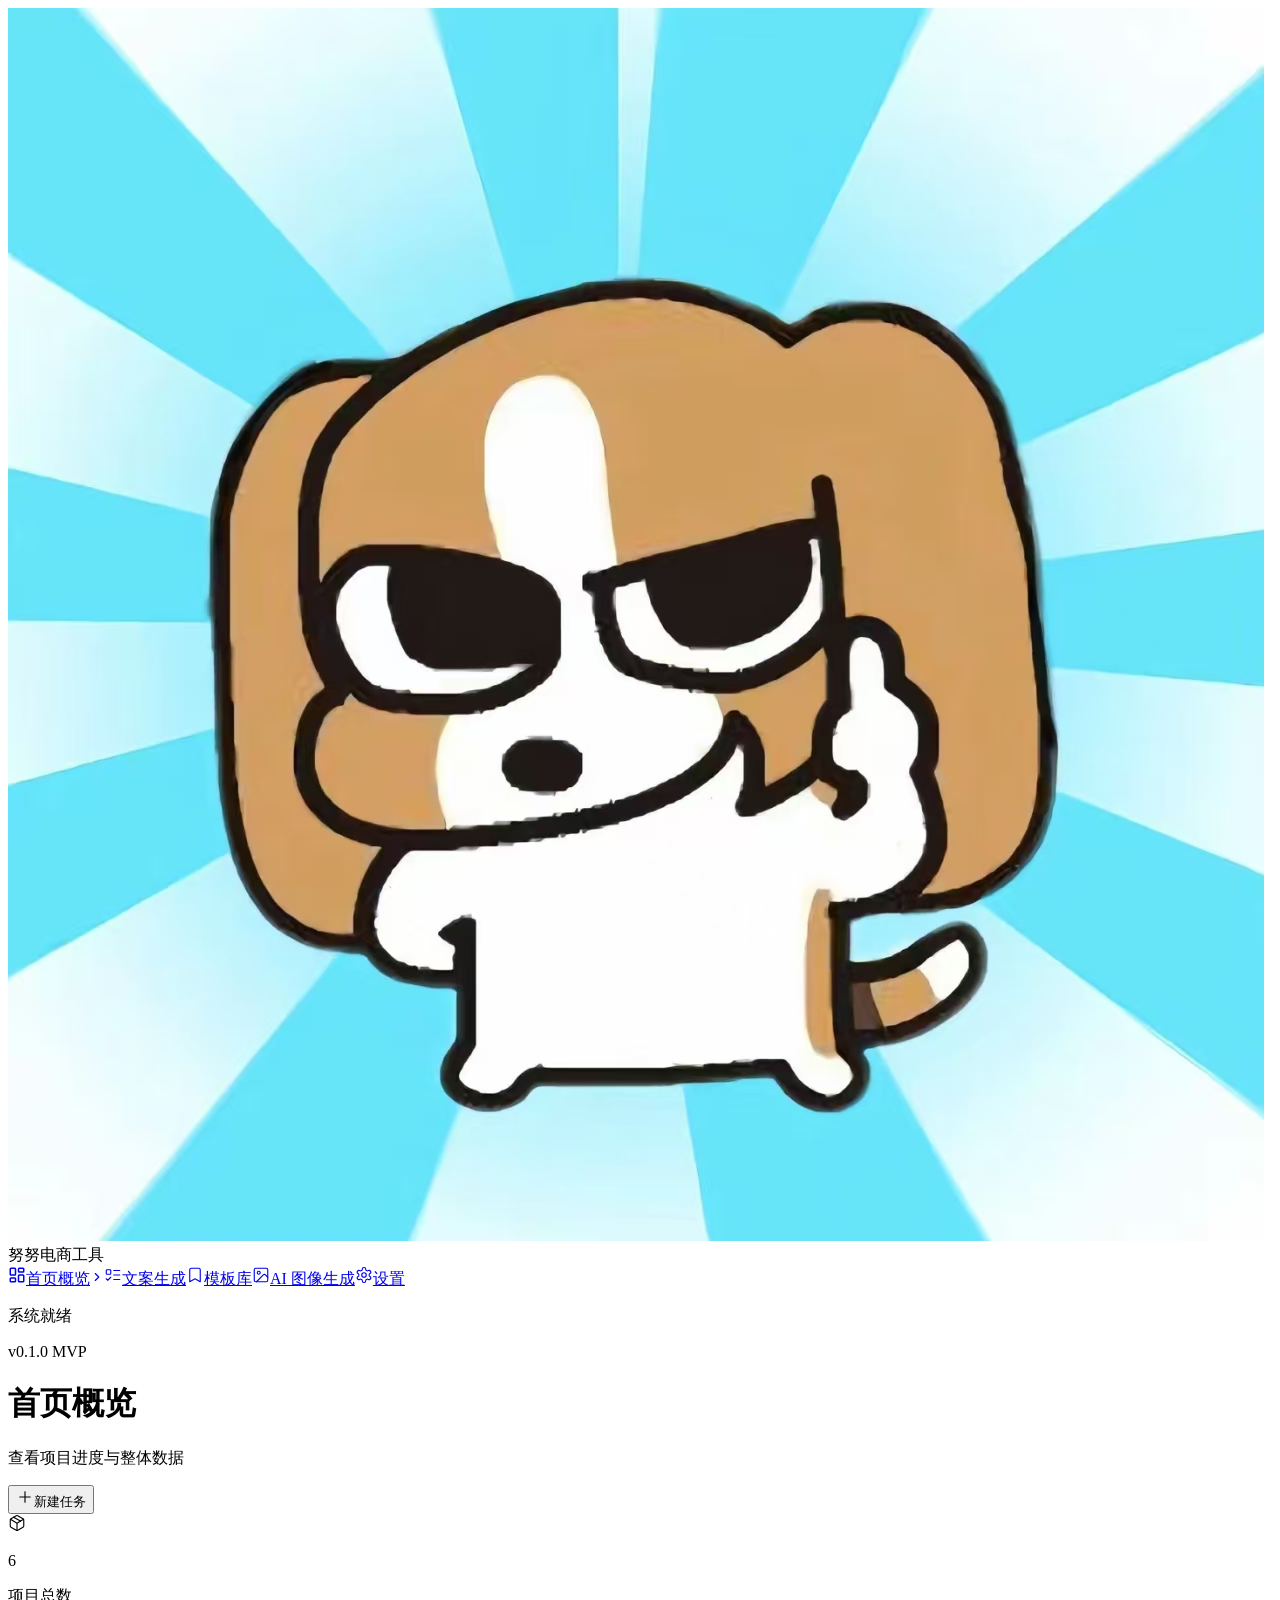
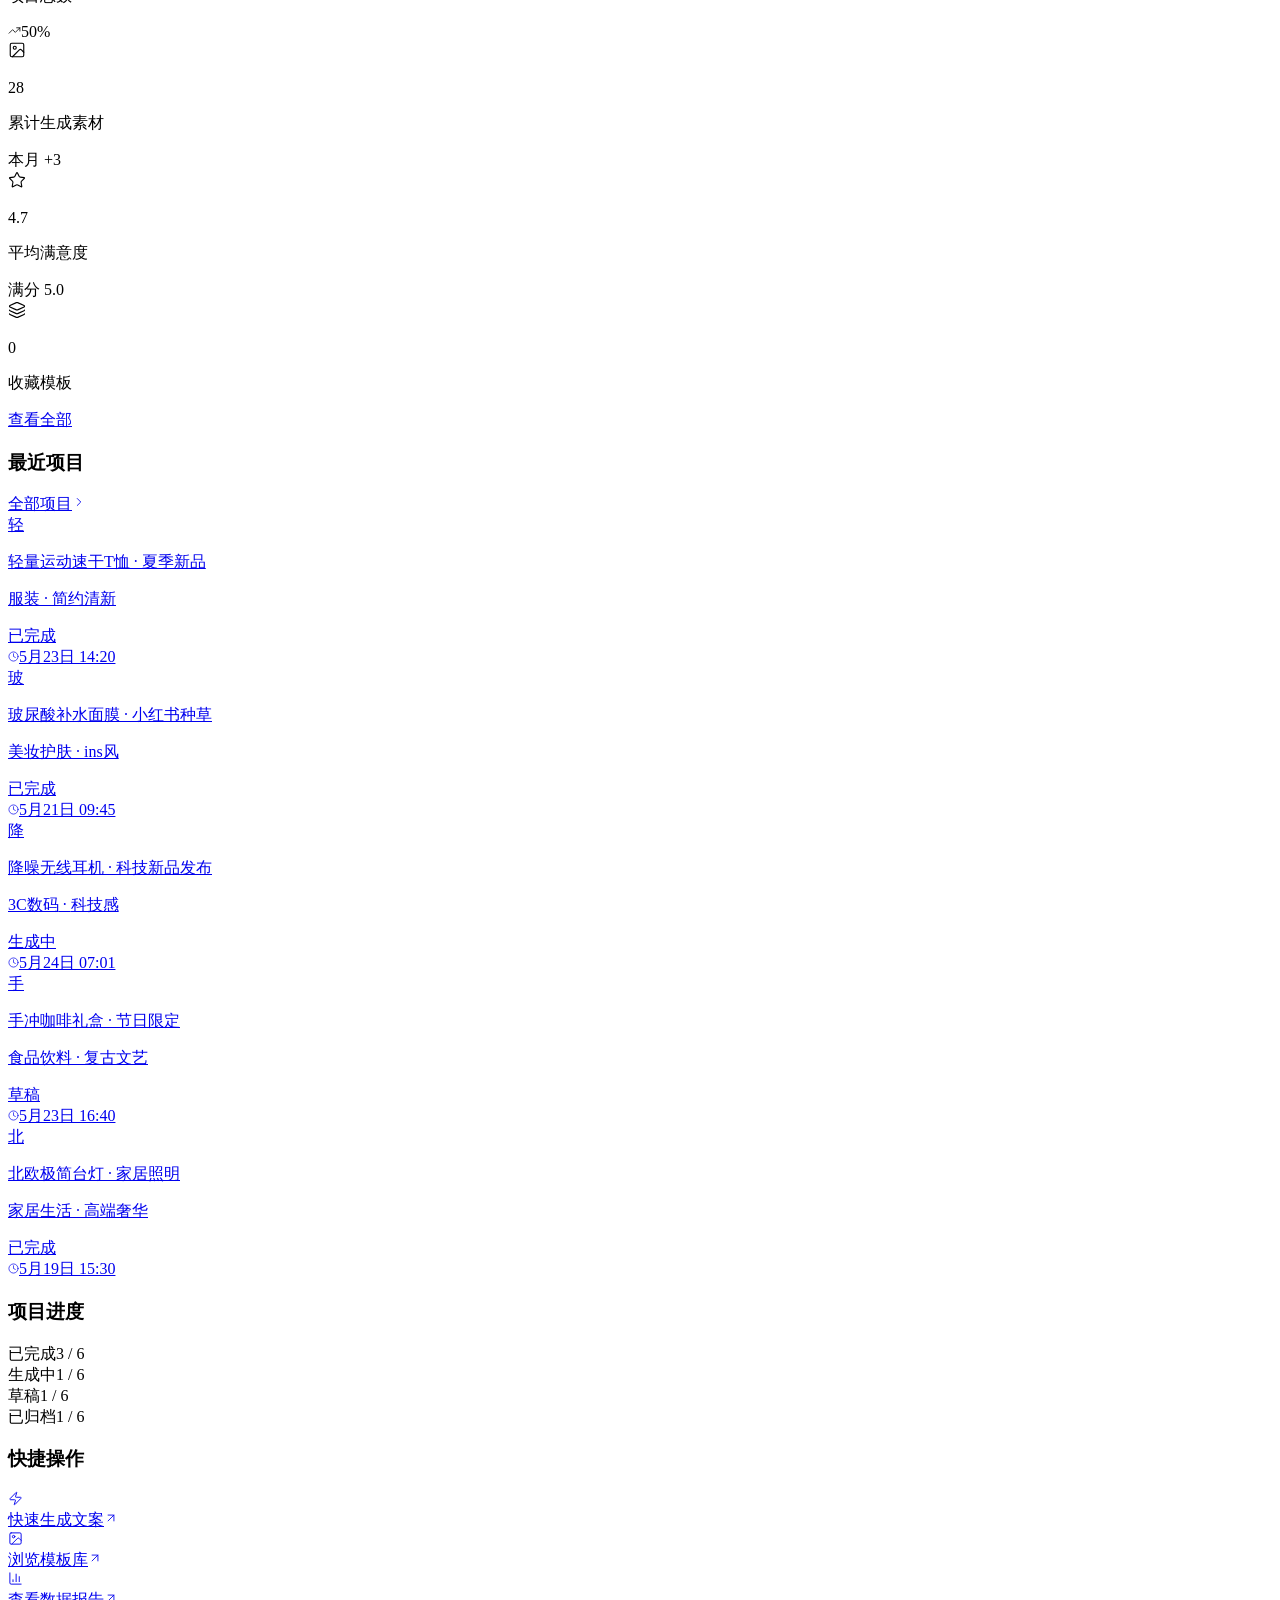
==== index.html @ 850cb8bb "feat: user-provided API keys, remove hardcoded keys" ====
<!DOCTYPE html><!--aBs5ityKv2mHeEOo0CJOj--><html lang="zh-CN"><head><meta charSet="utf-8"/><meta name="viewport" content="width=device-width, initial-scale=1"/><link rel="preload" as="image" href="/logo.jpg"/><link rel="stylesheet" href="/dongqi/_next/static/css/d61046b8c6d138df.css" data-precedence="next"/><link rel="preload" as="script" fetchPriority="low" href="/dongqi/_next/static/chunks/webpack-6bd743bb663a78b2.js"/><script src="/dongqi/_next/static/chunks/4bd1b696-c023c6e3521b1417.js" async=""></script><script src="/dongqi/_next/static/chunks/255-bef018414bb2c8dd.js" async=""></script><script src="/dongqi/_next/static/chunks/main-app-f70c198d6d8a2816.js" async=""></script><script src="/dongqi/_next/static/chunks/779-56b966a733c995cf.js" async=""></script><script src="/dongqi/_next/static/chunks/584-4eb9d2e3c907b791.js" async=""></script><script src="/dongqi/_next/static/chunks/app/layout-2e309e983b9c7866.js" async=""></script><script src="/dongqi/_next/static/chunks/app/page-a81db7c273e569ee.js" async=""></script><title>努努电商工具</title><meta name="description" content="一键生成电商文案与主图方案"/><link rel="icon" href="/dongqi/icon.jpg?b5c4a98e189a8081" type="image/jpeg" sizes="1256x1233"/><script src="/dongqi/_next/static/chunks/polyfills-42372ed130431b0a.js" noModule=""></script></head><body class="__variable_8e2a13 __variable_3b1a98 font-sans antialiased"><div hidden=""><!--$--><!--/$--></div><aside class="fixed left-0 top-0 z-20 flex h-full w-[220px] flex-col border-r border-border/40 bg-card/60 backdrop-blur-xl"><div class="flex h-14 items-center gap-2.5 border-b border-border/40 px-5"><img src="/logo.jpg" alt="logo" class="h-8 w-8 rounded-xl object-cover"/><span class="text-sm font-semibold tracking-tight">努努电商工具</span></div><nav class="flex-1 space-y-1 px-3 py-4"><a class="group flex items-center gap-3 rounded-xl px-3 py-2.5 text-sm font-medium transition-all duration-200 bg-foreground text-background shadow-sm" href="/dongqi"><svg xmlns="http://www.w3.org/2000/svg" width="18" height="18" viewBox="0 0 24 24" fill="none" stroke="currentColor" stroke-width="2" stroke-linecap="round" stroke-linejoin="round" class="lucide lucide-layout-dashboard shrink-0 transition-all duration-200"><rect width="7" height="9" x="3" y="3" rx="1"></rect><rect width="7" height="5" x="14" y="3" rx="1"></rect><rect width="7" height="9" x="14" y="12" rx="1"></rect><rect width="7" height="5" x="3" y="16" rx="1"></rect></svg>首页概览<svg xmlns="http://www.w3.org/2000/svg" width="14" height="14" viewBox="0 0 24 24" fill="none" stroke="currentColor" stroke-width="2" stroke-linecap="round" stroke-linejoin="round" class="lucide lucide-chevron-right ml-auto"><path d="m9 18 6-6-6-6"></path></svg></a><a class="group flex items-center gap-3 rounded-xl px-3 py-2.5 text-sm font-medium transition-all duration-200 text-muted-foreground hover:bg-accent hover:text-foreground" href="/dongqi/tasks"><svg xmlns="http://www.w3.org/2000/svg" width="18" height="18" viewBox="0 0 24 24" fill="none" stroke="currentColor" stroke-width="1.5" stroke-linecap="round" stroke-linejoin="round" class="lucide lucide-list-todo shrink-0 transition-all duration-200 group-hover:stroke-[1.75]"><rect x="3" y="5" width="6" height="6" rx="1"></rect><path d="m3 17 2 2 4-4"></path><path d="M13 6h8"></path><path d="M13 12h8"></path><path d="M13 18h8"></path></svg>文案生成</a><a class="group flex items-center gap-3 rounded-xl px-3 py-2.5 text-sm font-medium transition-all duration-200 text-muted-foreground hover:bg-accent hover:text-foreground" href="/dongqi/templates"><svg xmlns="http://www.w3.org/2000/svg" width="18" height="18" viewBox="0 0 24 24" fill="none" stroke="currentColor" stroke-width="1.5" stroke-linecap="round" stroke-linejoin="round" class="lucide lucide-bookmark shrink-0 transition-all duration-200 group-hover:stroke-[1.75]"><path d="m19 21-7-4-7 4V5a2 2 0 0 1 2-2h10a2 2 0 0 1 2 2v16z"></path></svg>模板库</a><a class="group flex items-center gap-3 rounded-xl px-3 py-2.5 text-sm font-medium transition-all duration-200 text-muted-foreground hover:bg-accent hover:text-foreground" href="/dongqi/ai-image"><svg xmlns="http://www.w3.org/2000/svg" width="18" height="18" viewBox="0 0 24 24" fill="none" stroke="currentColor" stroke-width="1.5" stroke-linecap="round" stroke-linejoin="round" class="lucide lucide-image shrink-0 transition-all duration-200 group-hover:stroke-[1.75]"><rect width="18" height="18" x="3" y="3" rx="2" ry="2"></rect><circle cx="9" cy="9" r="2"></circle><path d="m21 15-3.086-3.086a2 2 0 0 0-2.828 0L6 21"></path></svg>AI 图像生成</a><a class="group flex items-center gap-3 rounded-xl px-3 py-2.5 text-sm font-medium transition-all duration-200 text-muted-foreground hover:bg-accent hover:text-foreground" href="/dongqi/settings"><svg xmlns="http://www.w3.org/2000/svg" width="18" height="18" viewBox="0 0 24 24" fill="none" stroke="currentColor" stroke-width="1.5" stroke-linecap="round" stroke-linejoin="round" class="lucide lucide-settings shrink-0 transition-all duration-200 group-hover:stroke-[1.75]"><path d="M12.22 2h-.44a2 2 0 0 0-2 2v.18a2 2 0 0 1-1 1.73l-.43.25a2 2 0 0 1-2 0l-.15-.08a2 2 0 0 0-2.73.73l-.22.38a2 2 0 0 0 .73 2.73l.15.1a2 2 0 0 1 1 1.72v.51a2 2 0 0 1-1 1.74l-.15.09a2 2 0 0 0-.73 2.73l.22.38a2 2 0 0 0 2.73.73l.15-.08a2 2 0 0 1 2 0l.43.25a2 2 0 0 1 1 1.73V20a2 2 0 0 0 2 2h.44a2 2 0 0 0 2-2v-.18a2 2 0 0 1 1-1.73l.43-.25a2 2 0 0 1 2 0l.15.08a2 2 0 0 0 2.73-.73l.22-.39a2 2 0 0 0-.73-2.73l-.15-.08a2 2 0 0 1-1-1.74v-.5a2 2 0 0 1 1-1.74l.15-.09a2 2 0 0 0 .73-2.73l-.22-.38a2 2 0 0 0-2.73-.73l-.15.08a2 2 0 0 1-2 0l-.43-.25a2 2 0 0 1-1-1.73V4a2 2 0 0 0-2-2z"></path><circle cx="12" cy="12" r="3"></circle></svg>设置</a></nav><div class="border-t border-border/40 px-5 py-4"><div class="flex items-center gap-2.5"><div class="flex h-7 w-7 items-center justify-center rounded-lg bg-green-100"><span class="h-2 w-2 rounded-full bg-green-500"></span></div><div class="text-xs"><p class="font-medium text-foreground">系统就绪</p><p class="text-muted-foreground/60">v0.1.0 MVP</p></div></div></div></aside><div class="ml-[220px]"><div class="min-h-[100dvh] bg-background"><div class="mx-auto max-w-[1400px] px-8 py-8"><div class="mb-8 flex items-center justify-between"><div><h1 class="text-2xl font-semibold tracking-tight">首页概览</h1><p class="mt-1 text-sm text-muted-foreground">查看项目进度与整体数据</p></div><a href="/dongqi/tasks"><button class="inline-flex items-center justify-center whitespace-nowrap transition-all duration-200 focus-visible:outline-none focus-visible:ring-2 focus-visible:ring-ring focus-visible:ring-offset-2 disabled:pointer-events-none disabled:opacity-50 active:scale-[0.98] bg-foreground text-background hover:bg-foreground/90 shadow-sm h-12 rounded-xl px-8 text-base gap-2 font-medium"><svg xmlns="http://www.w3.org/2000/svg" width="18" height="18" viewBox="0 0 24 24" fill="none" stroke="currentColor" stroke-width="1.5" stroke-linecap="round" stroke-linejoin="round" class="lucide lucide-plus"><path d="M5 12h14"></path><path d="M12 5v14"></path></svg>新建任务</button></a></div><div class="mb-8 grid gap-4 sm:grid-cols-2 lg:grid-cols-4"><div class="rounded-2xl border border-border/60 bg-card text-card-foreground shadow-card group transition-all duration-300 hover:shadow-elevated hover:-translate-y-0.5"><div class="p-5"><div class="flex items-start justify-between"><div class="space-y-2"><div class="flex h-9 w-9 items-center justify-center rounded-xl bg-primary/10"><svg xmlns="http://www.w3.org/2000/svg" width="18" height="18" viewBox="0 0 24 24" fill="none" stroke="currentColor" stroke-width="1.5" stroke-linecap="round" stroke-linejoin="round" class="lucide lucide-package text-primary"><path d="M11 21.73a2 2 0 0 0 2 0l7-4A2 2 0 0 0 21 16V8a2 2 0 0 0-1-1.73l-7-4a2 2 0 0 0-2 0l-7 4A2 2 0 0 0 3 8v8a2 2 0 0 0 1 1.73z"></path><path d="M12 22V12"></path><path d="m3.3 7 7.703 4.734a2 2 0 0 0 1.994 0L20.7 7"></path><path d="m7.5 4.27 9 5.15"></path></svg></div><div><p class="text-2xl font-semibold tracking-tight">6</p><p class="text-xs text-muted-foreground">项目总数</p></div></div><span class="flex items-center gap-1 text-xs font-medium text-green-600"><svg xmlns="http://www.w3.org/2000/svg" width="13" height="13" viewBox="0 0 24 24" fill="none" stroke="currentColor" stroke-width="1.5" stroke-linecap="round" stroke-linejoin="round" class="lucide lucide-trending-up"><polyline points="22 7 13.5 15.5 8.5 10.5 2 17"></polyline><polyline points="16 7 22 7 22 13"></polyline></svg>50<!-- -->%</span></div></div></div><div class="rounded-2xl border border-border/60 bg-card text-card-foreground shadow-card group transition-all duration-300 hover:shadow-elevated hover:-translate-y-0.5"><div class="p-5"><div class="flex items-start justify-between"><div class="space-y-2"><div class="flex h-9 w-9 items-center justify-center rounded-xl bg-blue-50"><svg xmlns="http://www.w3.org/2000/svg" width="18" height="18" viewBox="0 0 24 24" fill="none" stroke="currentColor" stroke-width="1.5" stroke-linecap="round" stroke-linejoin="round" class="lucide lucide-image text-blue-600"><rect width="18" height="18" x="3" y="3" rx="2" ry="2"></rect><circle cx="9" cy="9" r="2"></circle><path d="m21 15-3.086-3.086a2 2 0 0 0-2.828 0L6 21"></path></svg></div><div><p class="text-2xl font-semibold tracking-tight">28</p><p class="text-xs text-muted-foreground">累计生成素材</p></div></div><span class="text-xs text-muted-foreground">本月 +<!-- -->3</span></div></div></div><div class="rounded-2xl border border-border/60 bg-card text-card-foreground shadow-card group transition-all duration-300 hover:shadow-elevated hover:-translate-y-0.5"><div class="p-5"><div class="flex items-start justify-between"><div class="space-y-2"><div class="flex h-9 w-9 items-center justify-center rounded-xl bg-amber-50"><svg xmlns="http://www.w3.org/2000/svg" width="18" height="18" viewBox="0 0 24 24" fill="none" stroke="currentColor" stroke-width="1.5" stroke-linecap="round" stroke-linejoin="round" class="lucide lucide-star text-amber-600"><path d="M11.525 2.295a.53.53 0 0 1 .95 0l2.31 4.679a2.123 2.123 0 0 0 1.595 1.16l5.166.756a.53.53 0 0 1 .294.904l-3.736 3.638a2.123 2.123 0 0 0-.611 1.878l.882 5.14a.53.53 0 0 1-.771.56l-4.618-2.428a2.122 2.122 0 0 0-1.973 0L6.396 21.01a.53.53 0 0 1-.77-.56l.881-5.139a2.122 2.122 0 0 0-.611-1.879L2.16 9.795a.53.53 0 0 1 .294-.906l5.165-.755a2.122 2.122 0 0 0 1.597-1.16z"></path></svg></div><div><p class="text-2xl font-semibold tracking-tight">4.7</p><p class="text-xs text-muted-foreground">平均满意度</p></div></div><span class="text-xs text-muted-foreground">满分 5.0</span></div></div></div><div class="rounded-2xl border border-border/60 bg-card text-card-foreground shadow-card group transition-all duration-300 hover:shadow-elevated hover:-translate-y-0.5"><div class="p-5"><div class="flex items-start justify-between"><div class="space-y-2"><div class="flex h-9 w-9 items-center justify-center rounded-xl bg-green-50"><svg xmlns="http://www.w3.org/2000/svg" width="18" height="18" viewBox="0 0 24 24" fill="none" stroke="currentColor" stroke-width="1.5" stroke-linecap="round" stroke-linejoin="round" class="lucide lucide-layers text-green-600"><path d="M12.83 2.18a2 2 0 0 0-1.66 0L2.6 6.08a1 1 0 0 0 0 1.83l8.58 3.91a2 2 0 0 0 1.66 0l8.58-3.9a1 1 0 0 0 0-1.83z"></path><path d="M2 12a1 1 0 0 0 .58.91l8.6 3.91a2 2 0 0 0 1.65 0l8.58-3.9A1 1 0 0 0 22 12"></path><path d="M2 17a1 1 0 0 0 .58.91l8.6 3.91a2 2 0 0 0 1.65 0l8.58-3.9A1 1 0 0 0 22 17"></path></svg></div><div><p class="text-2xl font-semibold tracking-tight">0</p><p class="text-xs text-muted-foreground">收藏模板</p></div></div><a class="text-xs text-muted-foreground hover:text-primary transition-colors" href="/dongqi/templates">查看全部</a></div></div></div></div><div class="grid gap-6 lg:grid-cols-[1fr_340px]"><div class="rounded-2xl border border-border/60 bg-card text-card-foreground shadow-card transition-shadow duration-300"><div class="space-y-1.5 p-6 flex flex-row items-center justify-between"><h3 class="font-semibold tracking-tight text-base">最近项目</h3><a class="flex items-center gap-1 text-xs text-muted-foreground hover:text-foreground transition-colors" href="/dongqi/tasks">全部项目<svg xmlns="http://www.w3.org/2000/svg" width="14" height="14" viewBox="0 0 24 24" fill="none" stroke="currentColor" stroke-width="1.5" stroke-linecap="round" stroke-linejoin="round" class="lucide lucide-chevron-right"><path d="m9 18 6-6-6-6"></path></svg></a></div><div class="p-6 pt-0 space-y-1"><a class="flex items-center gap-4 rounded-xl px-3 py-3 transition-colors duration-200 hover:bg-accent" style="animation-delay:0ms;animation:slideUp 0.35s ease-out both" href="/dongqi/tasks"><div class="flex h-10 w-10 shrink-0 items-center justify-center rounded-xl bg-secondary text-xs font-medium text-muted-foreground">轻</div><div class="min-w-0 flex-1"><p class="truncate text-sm font-medium">轻量运动速干T恤 · 夏季新品</p><p class="text-xs text-muted-foreground">服装<!-- --> · <!-- -->简约清新</p></div><div class="flex items-center gap-2"><div class="inline-flex items-center rounded-full px-2.5 py-0.5 font-medium tracking-wide transition-colors duration-200 bg-[#EDF3EC] text-[#346538] text-[10px]">已完成</div><span class="flex items-center gap-1 text-xs text-muted-foreground/60"><svg xmlns="http://www.w3.org/2000/svg" width="11" height="11" viewBox="0 0 24 24" fill="none" stroke="currentColor" stroke-width="1.5" stroke-linecap="round" stroke-linejoin="round" class="lucide lucide-clock"><circle cx="12" cy="12" r="10"></circle><polyline points="12 6 12 12 16 14"></polyline></svg>5月23日 14:20</span></div></a><a class="flex items-center gap-4 rounded-xl px-3 py-3 transition-colors duration-200 hover:bg-accent" style="animation-delay:60ms;animation:slideUp 0.35s ease-out both" href="/dongqi/tasks"><div class="flex h-10 w-10 shrink-0 items-center justify-center rounded-xl bg-secondary text-xs font-medium text-muted-foreground">玻</div><div class="min-w-0 flex-1"><p class="truncate text-sm font-medium">玻尿酸补水面膜 · 小红书种草</p><p class="text-xs text-muted-foreground">美妆护肤<!-- --> · <!-- -->ins风</p></div><div class="flex items-center gap-2"><div class="inline-flex items-center rounded-full px-2.5 py-0.5 font-medium tracking-wide transition-colors duration-200 bg-[#EDF3EC] text-[#346538] text-[10px]">已完成</div><span class="flex items-center gap-1 text-xs text-muted-foreground/60"><svg xmlns="http://www.w3.org/2000/svg" width="11" height="11" viewBox="0 0 24 24" fill="none" stroke="currentColor" stroke-width="1.5" stroke-linecap="round" stroke-linejoin="round" class="lucide lucide-clock"><circle cx="12" cy="12" r="10"></circle><polyline points="12 6 12 12 16 14"></polyline></svg>5月21日 09:45</span></div></a><a class="flex items-center gap-4 rounded-xl px-3 py-3 transition-colors duration-200 hover:bg-accent" style="animation-delay:120ms;animation:slideUp 0.35s ease-out both" href="/dongqi/tasks"><div class="flex h-10 w-10 shrink-0 items-center justify-center rounded-xl bg-secondary text-xs font-medium text-muted-foreground">降</div><div class="min-w-0 flex-1"><p class="truncate text-sm font-medium">降噪无线耳机 · 科技新品发布</p><p class="text-xs text-muted-foreground">3C数码<!-- --> · <!-- -->科技感</p></div><div class="flex items-center gap-2"><div class="inline-flex items-center rounded-full px-2.5 py-0.5 font-medium tracking-wide transition-colors duration-200 bg-[#E1F3FE] text-[#1F6C9F] text-[10px]">生成中</div><span class="flex items-center gap-1 text-xs text-muted-foreground/60"><svg xmlns="http://www.w3.org/2000/svg" width="11" height="11" viewBox="0 0 24 24" fill="none" stroke="currentColor" stroke-width="1.5" stroke-linecap="round" stroke-linejoin="round" class="lucide lucide-clock"><circle cx="12" cy="12" r="10"></circle><polyline points="12 6 12 12 16 14"></polyline></svg>5月24日 07:01</span></div></a><a class="flex items-center gap-4 rounded-xl px-3 py-3 transition-colors duration-200 hover:bg-accent" style="animation-delay:180ms;animation:slideUp 0.35s ease-out both" href="/dongqi/tasks"><div class="flex h-10 w-10 shrink-0 items-center justify-center rounded-xl bg-secondary text-xs font-medium text-muted-foreground">手</div><div class="min-w-0 flex-1"><p class="truncate text-sm font-medium">手冲咖啡礼盒 · 节日限定</p><p class="text-xs text-muted-foreground">食品饮料<!-- --> · <!-- -->复古文艺</p></div><div class="flex items-center gap-2"><div class="inline-flex items-center rounded-full px-2.5 py-0.5 font-medium tracking-wide transition-colors duration-200 bg-[#FBF3DB] text-[#956400] text-[10px]">草稿</div><span class="flex items-center gap-1 text-xs text-muted-foreground/60"><svg xmlns="http://www.w3.org/2000/svg" width="11" height="11" viewBox="0 0 24 24" fill="none" stroke="currentColor" stroke-width="1.5" stroke-linecap="round" stroke-linejoin="round" class="lucide lucide-clock"><circle cx="12" cy="12" r="10"></circle><polyline points="12 6 12 12 16 14"></polyline></svg>5月23日 16:40</span></div></a><a class="flex items-center gap-4 rounded-xl px-3 py-3 transition-colors duration-200 hover:bg-accent" style="animation-delay:240ms;animation:slideUp 0.35s ease-out both" href="/dongqi/tasks"><div class="flex h-10 w-10 shrink-0 items-center justify-center rounded-xl bg-secondary text-xs font-medium text-muted-foreground">北</div><div class="min-w-0 flex-1"><p class="truncate text-sm font-medium">北欧极简台灯 · 家居照明</p><p class="text-xs text-muted-foreground">家居生活<!-- --> · <!-- -->高端奢华</p></div><div class="flex items-center gap-2"><div class="inline-flex items-center rounded-full px-2.5 py-0.5 font-medium tracking-wide transition-colors duration-200 bg-[#EDF3EC] text-[#346538] text-[10px]">已完成</div><span class="flex items-center gap-1 text-xs text-muted-foreground/60"><svg xmlns="http://www.w3.org/2000/svg" width="11" height="11" viewBox="0 0 24 24" fill="none" stroke="currentColor" stroke-width="1.5" stroke-linecap="round" stroke-linejoin="round" class="lucide lucide-clock"><circle cx="12" cy="12" r="10"></circle><polyline points="12 6 12 12 16 14"></polyline></svg>5月19日 15:30</span></div></a></div></div><div class="space-y-4"><div class="rounded-2xl border border-border/60 bg-card text-card-foreground shadow-card transition-shadow duration-300"><div class="flex flex-col space-y-1.5 p-6"><h3 class="font-semibold tracking-tight text-base">项目进度</h3></div><div class="p-6 pt-0 space-y-4"><div class="space-y-1.5"><div class="flex items-center justify-between text-xs"><span class="text-muted-foreground">已完成</span><span class="font-medium tabular-nums">3<span class="text-muted-foreground/50 font-normal"> / <!-- -->6</span></span></div><div class="h-1.5 w-full overflow-hidden rounded-full bg-green-50"><div class="h-full rounded-full bg-green-500 transition-all duration-700" style="width:50%"></div></div></div><div class="space-y-1.5"><div class="flex items-center justify-between text-xs"><span class="text-muted-foreground">生成中</span><span class="font-medium tabular-nums">1<span class="text-muted-foreground/50 font-normal"> / <!-- -->6</span></span></div><div class="h-1.5 w-full overflow-hidden rounded-full bg-blue-50"><div class="h-full rounded-full bg-blue-500 transition-all duration-700" style="width:17%"></div></div></div><div class="space-y-1.5"><div class="flex items-center justify-between text-xs"><span class="text-muted-foreground">草稿</span><span class="font-medium tabular-nums">1<span class="text-muted-foreground/50 font-normal"> / <!-- -->6</span></span></div><div class="h-1.5 w-full overflow-hidden rounded-full bg-amber-50"><div class="h-full rounded-full bg-amber-500 transition-all duration-700" style="width:17%"></div></div></div><div class="space-y-1.5"><div class="flex items-center justify-between text-xs"><span class="text-muted-foreground">已归档</span><span class="font-medium tabular-nums">1<span class="text-muted-foreground/50 font-normal"> / <!-- -->6</span></span></div><div class="h-1.5 w-full overflow-hidden rounded-full bg-slate-50"><div class="h-full rounded-full bg-slate-400 transition-all duration-700" style="width:17%"></div></div></div></div></div><div class="rounded-2xl border border-border/60 bg-card text-card-foreground shadow-card transition-shadow duration-300"><div class="flex flex-col space-y-1.5 p-6"><h3 class="font-semibold tracking-tight text-base">快捷操作</h3></div><div class="p-6 pt-0 space-y-2"><a class="flex items-center gap-3 rounded-xl px-3 py-2.5 text-sm transition-all duration-200 hover:bg-accent" href="/dongqi/tasks"><div class="flex h-8 w-8 items-center justify-center rounded-lg bg-secondary"><svg xmlns="http://www.w3.org/2000/svg" width="15" height="15" viewBox="0 0 24 24" fill="none" stroke="currentColor" stroke-width="1.5" stroke-linecap="round" stroke-linejoin="round" class="lucide lucide-zap text-muted-foreground"><path d="M4 14a1 1 0 0 1-.78-1.63l9.9-10.2a.5.5 0 0 1 .86.46l-1.92 6.02A1 1 0 0 0 13 10h7a1 1 0 0 1 .78 1.63l-9.9 10.2a.5.5 0 0 1-.86-.46l1.92-6.02A1 1 0 0 0 11 14z"></path></svg></div><span class="flex-1">快速生成文案</span><svg xmlns="http://www.w3.org/2000/svg" width="14" height="14" viewBox="0 0 24 24" fill="none" stroke="currentColor" stroke-width="1.5" stroke-linecap="round" stroke-linejoin="round" class="lucide lucide-arrow-up-right text-muted-foreground/40"><path d="M7 7h10v10"></path><path d="M7 17 17 7"></path></svg></a><a class="flex items-center gap-3 rounded-xl px-3 py-2.5 text-sm transition-all duration-200 hover:bg-accent" href="/dongqi/templates"><div class="flex h-8 w-8 items-center justify-center rounded-lg bg-secondary"><svg xmlns="http://www.w3.org/2000/svg" width="15" height="15" viewBox="0 0 24 24" fill="none" stroke="currentColor" stroke-width="1.5" stroke-linecap="round" stroke-linejoin="round" class="lucide lucide-image text-muted-foreground"><rect width="18" height="18" x="3" y="3" rx="2" ry="2"></rect><circle cx="9" cy="9" r="2"></circle><path d="m21 15-3.086-3.086a2 2 0 0 0-2.828 0L6 21"></path></svg></div><span class="flex-1">浏览模板库</span><svg xmlns="http://www.w3.org/2000/svg" width="14" height="14" viewBox="0 0 24 24" fill="none" stroke="currentColor" stroke-width="1.5" stroke-linecap="round" stroke-linejoin="round" class="lucide lucide-arrow-up-right text-muted-foreground/40"><path d="M7 7h10v10"></path><path d="M7 17 17 7"></path></svg></a><a class="flex items-center gap-3 rounded-xl px-3 py-2.5 text-sm transition-all duration-200 hover:bg-accent" href="/dongqi/tasks"><div class="flex h-8 w-8 items-center justify-center rounded-lg bg-secondary"><svg xmlns="http://www.w3.org/2000/svg" width="15" height="15" viewBox="0 0 24 24" fill="none" stroke="currentColor" stroke-width="1.5" stroke-linecap="round" stroke-linejoin="round" class="lucide lucide-chart-column text-muted-foreground"><path d="M3 3v16a2 2 0 0 0 2 2h16"></path><path d="M18 17V9"></path><path d="M13 17V5"></path><path d="M8 17v-3"></path></svg></div><span class="flex-1">查看数据报告</span><svg xmlns="http://www.w3.org/2000/svg" width="14" height="14" viewBox="0 0 24 24" fill="none" stroke="currentColor" stroke-width="1.5" stroke-linecap="round" stroke-linejoin="round" class="lucide lucide-arrow-up-right text-muted-foreground/40"><path d="M7 7h10v10"></path><path d="M7 17 17 7"></path></svg></a></div></div></div></div></div></div><!--$--><!--/$--></div><script src="/dongqi/_next/static/chunks/webpack-6bd743bb663a78b2.js" id="_R_" async=""></script><script>(self.__next_f=self.__next_f||[]).push([0])</script><script>self.__next_f.push([1,"1:\"$Sreact.fragment\"\n2:I[6644,[\"779\",\"static/chunks/779-56b966a733c995cf.js\",\"584\",\"static/chunks/584-4eb9d2e3c907b791.js\",\"177\",\"static/chunks/app/layout-2e309e983b9c7866.js\"],\"AppProvider\"]\n3:I[2565,[\"779\",\"static/chunks/779-56b966a733c995cf.js\",\"584\",\"static/chunks/584-4eb9d2e3c907b791.js\",\"177\",\"static/chunks/app/layout-2e309e983b9c7866.js\"],\"Sidebar\"]\n4:I[9766,[],\"\"]\n5:I[8924,[],\"\"]\n6:I[1959,[],\"ClientPageRoot\"]\n7:I[1045,[\"779\",\"static/chunks/779-56b966a733c995cf.js\",\"584\",\"static/chunks/584-4eb9d2e3c907b791.js\",\"974\",\"static/chunks/app/page-a81db7c273e569ee.js\"],\"default\"]\na:I[4431,[],\"OutletBoundary\"]\nc:I[5278,[],\"AsyncMetadataOutlet\"]\ne:I[4431,[],\"ViewportBoundary\"]\n10:I[4431,[],\"MetadataBoundary\"]\n11:\"$Sreact.suspense\"\n13:I[7150,[],\"\"]\n:HL[\"/dongqi/_next/static/css/d61046b8c6d138df.css\",\"style\"]\n"])</script><script>self.__next_f.push([1,"0:{\"P\":null,\"b\":\"aBs5ityKv2mHeEOo0CJOj\",\"p\":\"/dongqi\",\"c\":[\"\",\"\"],\"i\":false,\"f\":[[[\"\",{\"children\":[\"__PAGE__\",{}]},\"$undefined\",\"$undefined\",true],[\"\",[\"$\",\"$1\",\"c\",{\"children\":[[[\"$\",\"link\",\"0\",{\"rel\":\"stylesheet\",\"href\":\"/dongqi/_next/static/css/d61046b8c6d138df.css\",\"precedence\":\"next\",\"crossOrigin\":\"$undefined\",\"nonce\":\"$undefined\"}]],[\"$\",\"html\",null,{\"lang\":\"zh-CN\",\"children\":[\"$\",\"body\",null,{\"className\":\"__variable_8e2a13 __variable_3b1a98 font-sans antialiased\",\"children\":[\"$\",\"$L2\",null,{\"children\":[[\"$\",\"$L3\",null,{}],[\"$\",\"div\",null,{\"className\":\"ml-[220px]\",\"children\":[\"$\",\"$L4\",null,{\"parallelRouterKey\":\"children\",\"error\":\"$undefined\",\"errorStyles\":\"$undefined\",\"errorScripts\":\"$undefined\",\"template\":[\"$\",\"$L5\",null,{}],\"templateStyles\":\"$undefined\",\"templateScripts\":\"$undefined\",\"notFound\":[[[\"$\",\"title\",null,{\"children\":\"404: This page could not be found.\"}],[\"$\",\"div\",null,{\"style\":{\"fontFamily\":\"system-ui,\\\"Segoe UI\\\",Roboto,Helvetica,Arial,sans-serif,\\\"Apple Color Emoji\\\",\\\"Segoe UI Emoji\\\"\",\"height\":\"100vh\",\"textAlign\":\"center\",\"display\":\"flex\",\"flexDirection\":\"column\",\"alignItems\":\"center\",\"justifyContent\":\"center\"},\"children\":[\"$\",\"div\",null,{\"children\":[[\"$\",\"style\",null,{\"dangerouslySetInnerHTML\":{\"__html\":\"body{color:#000;background:#fff;margin:0}.next-error-h1{border-right:1px solid rgba(0,0,0,.3)}@media (prefers-color-scheme:dark){body{color:#fff;background:#000}.next-error-h1{border-right:1px solid rgba(255,255,255,.3)}}\"}}],[\"$\",\"h1\",null,{\"className\":\"next-error-h1\",\"style\":{\"display\":\"inline-block\",\"margin\":\"0 20px 0 0\",\"padding\":\"0 23px 0 0\",\"fontSize\":24,\"fontWeight\":500,\"verticalAlign\":\"top\",\"lineHeight\":\"49px\"},\"children\":404}],[\"$\",\"div\",null,{\"style\":{\"display\":\"inline-block\"},\"children\":[\"$\",\"h2\",null,{\"style\":{\"fontSize\":14,\"fontWeight\":400,\"lineHeight\":\"49px\",\"margin\":0},\"children\":\"This page could not be found.\"}]}]]}]}]],[]],\"forbidden\":\"$undefined\",\"unauthorized\":\"$undefined\"}]}]]}]}]}]]}],{\"children\":[\"__PAGE__\",[\"$\",\"$1\",\"c\",{\"children\":[[\"$\",\"$L6\",null,{\"Component\":\"$7\",\"searchParams\":{},\"params\":{},\"promises\":[\"$@8\",\"$@9\"]}],null,[\"$\",\"$La\",null,{\"children\":[\"$Lb\",[\"$\",\"$Lc\",null,{\"promise\":\"$@d\"}]]}]]}],{},null,false]},null,false],[\"$\",\"$1\",\"h\",{\"children\":[null,[[\"$\",\"$Le\",null,{\"children\":\"$Lf\"}],null],[\"$\",\"$L10\",null,{\"children\":[\"$\",\"div\",null,{\"hidden\":true,\"children\":[\"$\",\"$11\",null,{\"fallback\":null,\"children\":\"$L12\"}]}]}]]}],false]],\"m\":\"$undefined\",\"G\":[\"$13\",[]],\"s\":false,\"S\":true}\n"])</script><script>self.__next_f.push([1,"8:{}\n9:\"$0:f:0:1:2:children:1:props:children:0:props:params\"\n"])</script><script>self.__next_f.push([1,"f:[[\"$\",\"meta\",\"0\",{\"charSet\":\"utf-8\"}],[\"$\",\"meta\",\"1\",{\"name\":\"viewport\",\"content\":\"width=device-width, initial-scale=1\"}]]\nb:null\n"])</script><script>self.__next_f.push([1,"14:I[622,[],\"IconMark\"]\nd:{\"metadata\":[[\"$\",\"title\",\"0\",{\"children\":\"努努电商工具\"}],[\"$\",\"meta\",\"1\",{\"name\":\"description\",\"content\":\"一键生成电商文案与主图方案\"}],[\"$\",\"link\",\"2\",{\"rel\":\"icon\",\"href\":\"/dongqi/icon.jpg?b5c4a98e189a8081\",\"type\":\"image/jpeg\",\"sizes\":\"1256x1233\"}],[\"$\",\"$L14\",\"3\",{}]],\"error\":null,\"digest\":\"$undefined\"}\n"])</script><script>self.__next_f.push([1,"12:\"$d:metadata\"\n"])</script></body></html>
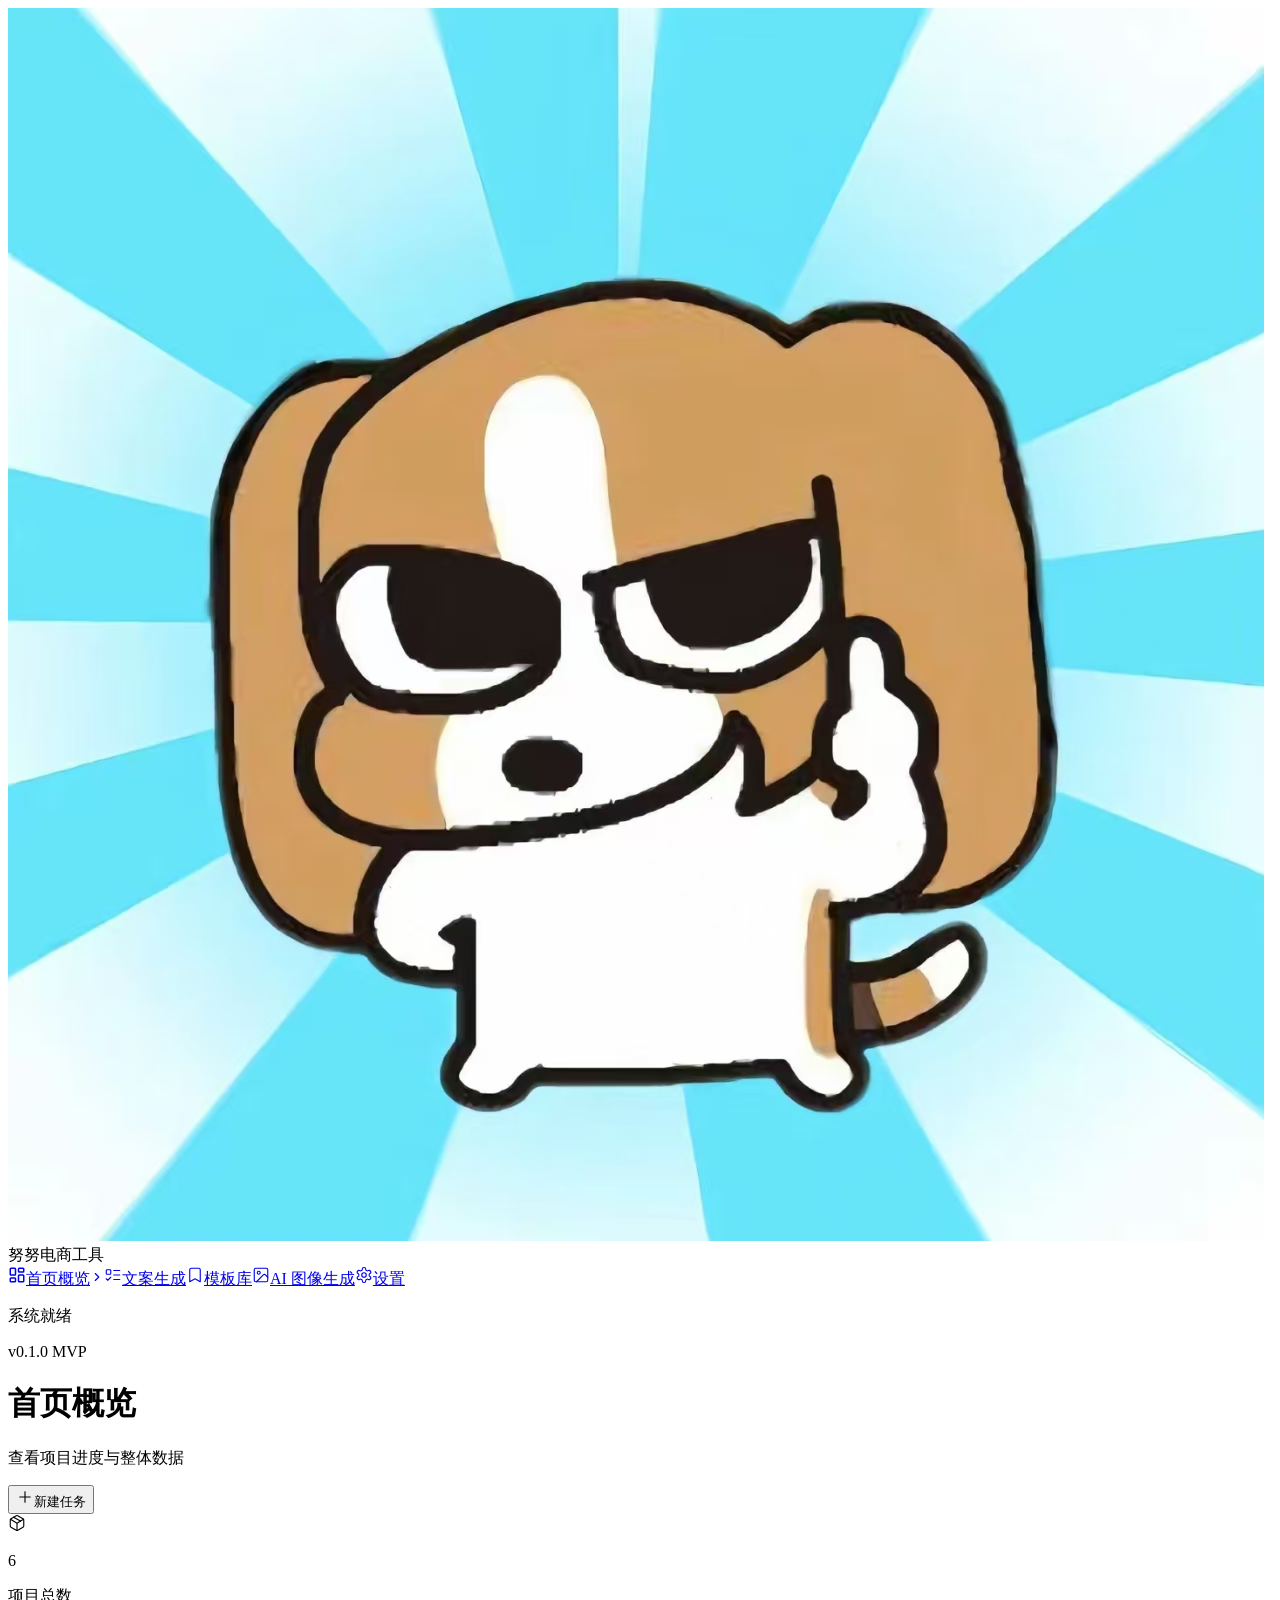
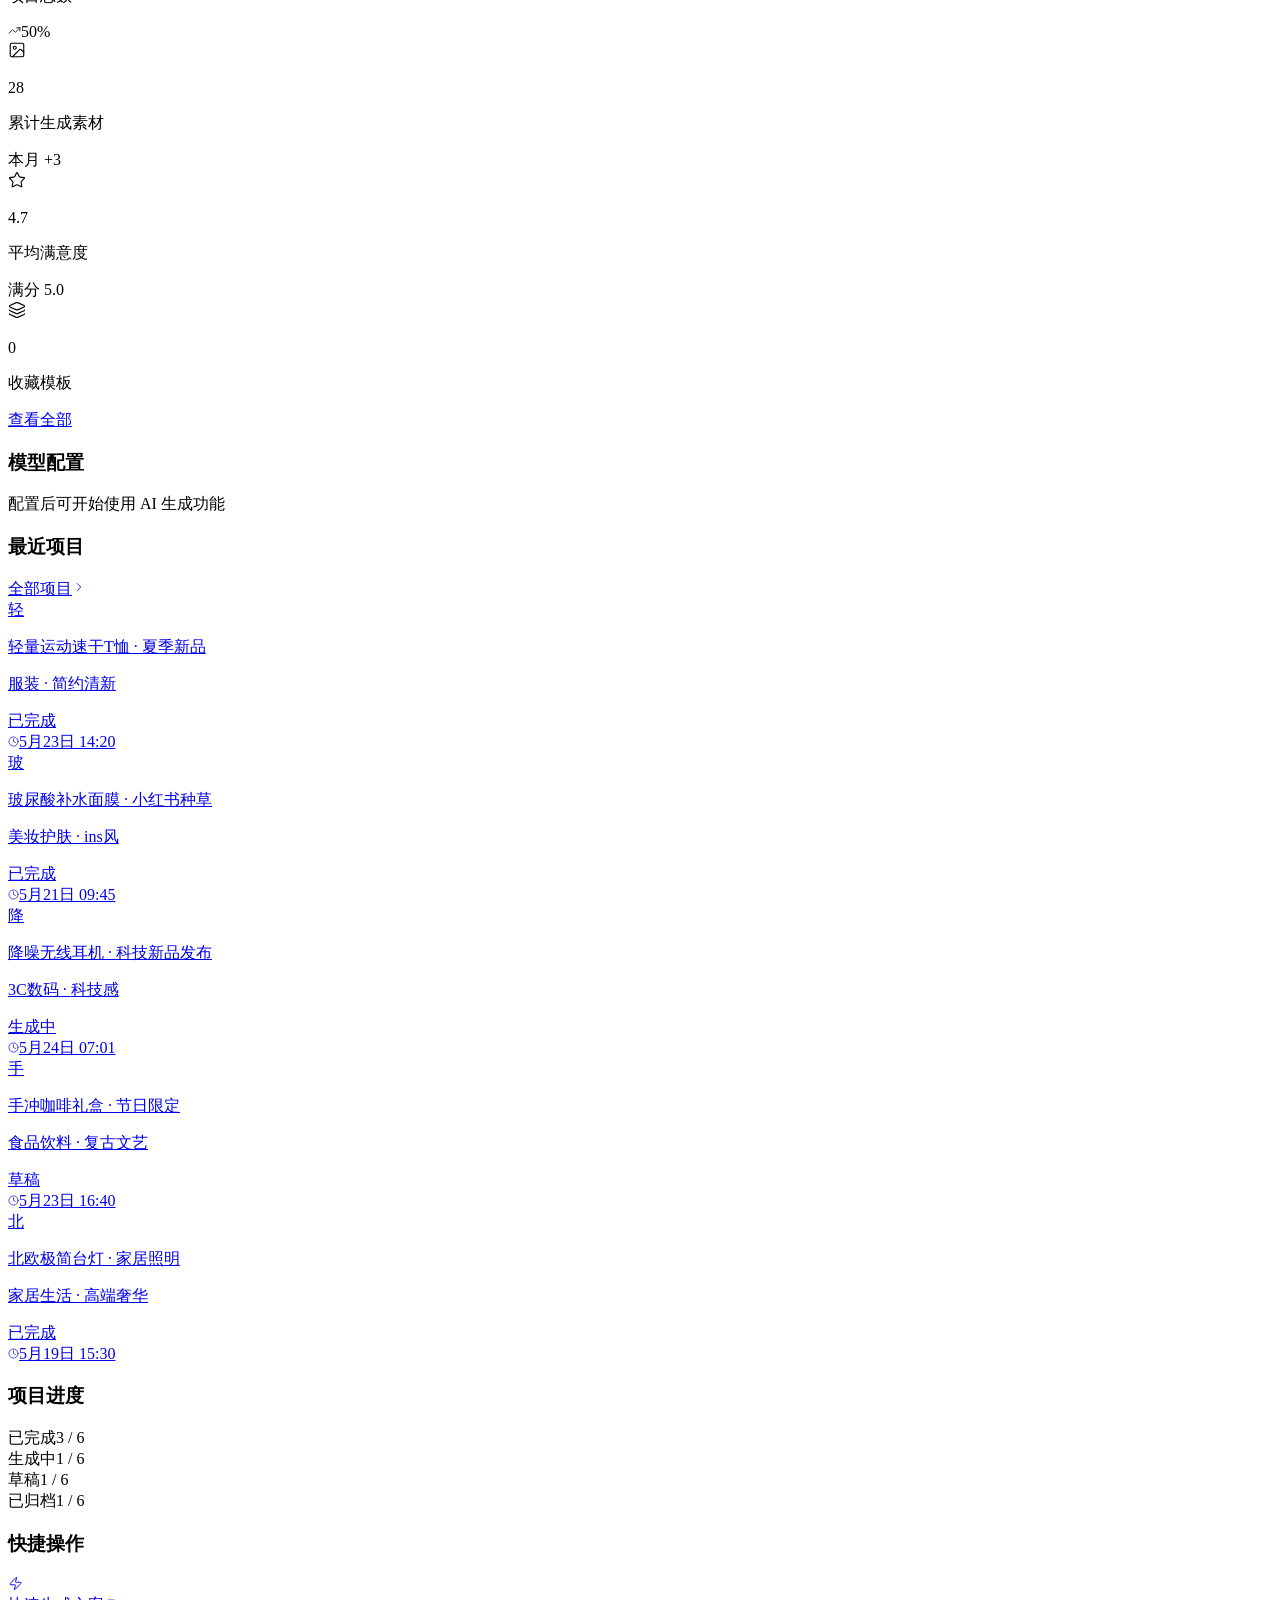
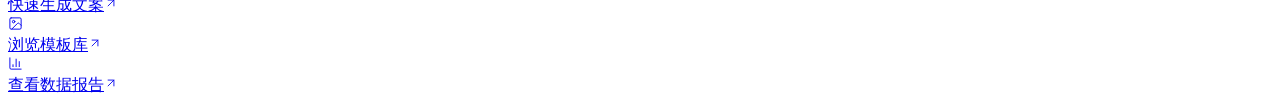
==== commit 059e113b: "Add model config panel to homepage, update settings page" ====
--- a/index.html
+++ b/index.html
@@ -1 +1 @@
-<!DOCTYPE html><!--aBs5ityKv2mHeEOo0CJOj--><html lang="zh-CN"><head><meta charSet="utf-8"/><meta name="viewport" content="width=device-width, initial-scale=1"/><link rel="preload" as="image" href="/logo.jpg"/><link rel="stylesheet" href="/dongqi/_next/static/css/d61046b8c6d138df.css" data-precedence="next"/><link rel="preload" as="script" fetchPriority="low" href="/dongqi/_next/static/chunks/webpack-6bd743bb663a78b2.js"/><script src="/dongqi/_next/static/chunks/4bd1b696-c023c6e3521b1417.js" async=""></script><script src="/dongqi/_next/static/chunks/255-bef018414bb2c8dd.js" async=""></script><script src="/dongqi/_next/static/chunks/main-app-f70c198d6d8a2816.js" async=""></script><script src="/dongqi/_next/static/chunks/779-56b966a733c995cf.js" async=""></script><script src="/dongqi/_next/static/chunks/584-4eb9d2e3c907b791.js" async=""></script><script src="/dongqi/_next/static/chunks/app/layout-2e309e983b9c7866.js" async=""></script><script src="/dongqi/_next/static/chunks/app/page-a81db7c273e569ee.js" async=""></script><title>努努电商工具</title><meta name="description" content="一键生成电商文案与主图方案"/><link rel="icon" href="/dongqi/icon.jpg?b5c4a98e189a8081" type="image/jpeg" sizes="1256x1233"/><script src="/dongqi/_next/static/chunks/polyfills-42372ed130431b0a.js" noModule=""></script></head><body class="__variable_8e2a13 __variable_3b1a98 font-sans antialiased"><div hidden=""><!--$--><!--/$--></div><aside class="fixed left-0 top-0 z-20 flex h-full w-[220px] flex-col border-r border-border/40 bg-card/60 backdrop-blur-xl"><div class="flex h-14 items-center gap-2.5 border-b border-border/40 px-5"><img src="/logo.jpg" alt="logo" class="h-8 w-8 rounded-xl object-cover"/><span class="text-sm font-semibold tracking-tight">努努电商工具</span></div><nav class="flex-1 space-y-1 px-3 py-4"><a class="group flex items-center gap-3 rounded-xl px-3 py-2.5 text-sm font-medium transition-all duration-200 bg-foreground text-background shadow-sm" href="/dongqi"><svg xmlns="http://www.w3.org/2000/svg" width="18" height="18" viewBox="0 0 24 24" fill="none" stroke="currentColor" stroke-width="2" stroke-linecap="round" stroke-linejoin="round" class="lucide lucide-layout-dashboard shrink-0 transition-all duration-200"><rect width="7" height="9" x="3" y="3" rx="1"></rect><rect width="7" height="5" x="14" y="3" rx="1"></rect><rect width="7" height="9" x="14" y="12" rx="1"></rect><rect width="7" height="5" x="3" y="16" rx="1"></rect></svg>首页概览<svg xmlns="http://www.w3.org/2000/svg" width="14" height="14" viewBox="0 0 24 24" fill="none" stroke="currentColor" stroke-width="2" stroke-linecap="round" stroke-linejoin="round" class="lucide lucide-chevron-right ml-auto"><path d="m9 18 6-6-6-6"></path></svg></a><a class="group flex items-center gap-3 rounded-xl px-3 py-2.5 text-sm font-medium transition-all duration-200 text-muted-foreground hover:bg-accent hover:text-foreground" href="/dongqi/tasks"><svg xmlns="http://www.w3.org/2000/svg" width="18" height="18" viewBox="0 0 24 24" fill="none" stroke="currentColor" stroke-width="1.5" stroke-linecap="round" stroke-linejoin="round" class="lucide lucide-list-todo shrink-0 transition-all duration-200 group-hover:stroke-[1.75]"><rect x="3" y="5" width="6" height="6" rx="1"></rect><path d="m3 17 2 2 4-4"></path><path d="M13 6h8"></path><path d="M13 12h8"></path><path d="M13 18h8"></path></svg>文案生成</a><a class="group flex items-center gap-3 rounded-xl px-3 py-2.5 text-sm font-medium transition-all duration-200 text-muted-foreground hover:bg-accent hover:text-foreground" href="/dongqi/templates"><svg xmlns="http://www.w3.org/2000/svg" width="18" height="18" viewBox="0 0 24 24" fill="none" stroke="currentColor" stroke-width="1.5" stroke-linecap="round" stroke-linejoin="round" class="lucide lucide-bookmark shrink-0 transition-all duration-200 group-hover:stroke-[1.75]"><path d="m19 21-7-4-7 4V5a2 2 0 0 1 2-2h10a2 2 0 0 1 2 2v16z"></path></svg>模板库</a><a class="group flex items-center gap-3 rounded-xl px-3 py-2.5 text-sm font-medium transition-all duration-200 text-muted-foreground hover:bg-accent hover:text-foreground" href="/dongqi/ai-image"><svg xmlns="http://www.w3.org/2000/svg" width="18" height="18" viewBox="0 0 24 24" fill="none" stroke="currentColor" stroke-width="1.5" stroke-linecap="round" stroke-linejoin="round" class="lucide lucide-image shrink-0 transition-all duration-200 group-hover:stroke-[1.75]"><rect width="18" height="18" x="3" y="3" rx="2" ry="2"></rect><circle cx="9" cy="9" r="2"></circle><path d="m21 15-3.086-3.086a2 2 0 0 0-2.828 0L6 21"></path></svg>AI 图像生成</a><a class="group flex items-center gap-3 rounded-xl px-3 py-2.5 text-sm font-medium transition-all duration-200 text-muted-foreground hover:bg-accent hover:text-foreground" href="/dongqi/settings"><svg xmlns="http://www.w3.org/2000/svg" width="18" height="18" viewBox="0 0 24 24" fill="none" stroke="currentColor" stroke-width="1.5" stroke-linecap="round" stroke-linejoin="round" class="lucide lucide-settings shrink-0 transition-all duration-200 group-hover:stroke-[1.75]"><path d="M12.22 2h-.44a2 2 0 0 0-2 2v.18a2 2 0 0 1-1 1.73l-.43.25a2 2 0 0 1-2 0l-.15-.08a2 2 0 0 0-2.73.73l-.22.38a2 2 0 0 0 .73 2.73l.15.1a2 2 0 0 1 1 1.72v.51a2 2 0 0 1-1 1.74l-.15.09a2 2 0 0 0-.73 2.73l.22.38a2 2 0 0 0 2.73.73l.15-.08a2 2 0 0 1 2 0l.43.25a2 2 0 0 1 1 1.73V20a2 2 0 0 0 2 2h.44a2 2 0 0 0 2-2v-.18a2 2 0 0 1 1-1.73l.43-.25a2 2 0 0 1 2 0l.15.08a2 2 0 0 0 2.73-.73l.22-.39a2 2 0 0 0-.73-2.73l-.15-.08a2 2 0 0 1-1-1.74v-.5a2 2 0 0 1 1-1.74l.15-.09a2 2 0 0 0 .73-2.73l-.22-.38a2 2 0 0 0-2.73-.73l-.15.08a2 2 0 0 1-2 0l-.43-.25a2 2 0 0 1-1-1.73V4a2 2 0 0 0-2-2z"></path><circle cx="12" cy="12" r="3"></circle></svg>设置</a></nav><div class="border-t border-border/40 px-5 py-4"><div class="flex items-center gap-2.5"><div class="flex h-7 w-7 items-center justify-center rounded-lg bg-green-100"><span class="h-2 w-2 rounded-full bg-green-500"></span></div><div class="text-xs"><p class="font-medium text-foreground">系统就绪</p><p class="text-muted-foreground/60">v0.1.0 MVP</p></div></div></div></aside><div class="ml-[220px]"><div class="min-h-[100dvh] bg-background"><div class="mx-auto max-w-[1400px] px-8 py-8"><div class="mb-8 flex items-center justify-between"><div><h1 class="text-2xl font-semibold tracking-tight">首页概览</h1><p class="mt-1 text-sm text-muted-foreground">查看项目进度与整体数据</p></div><a href="/dongqi/tasks"><button class="inline-flex items-center justify-center whitespace-nowrap transition-all duration-200 focus-visible:outline-none focus-visible:ring-2 focus-visible:ring-ring focus-visible:ring-offset-2 disabled:pointer-events-none disabled:opacity-50 active:scale-[0.98] bg-foreground text-background hover:bg-foreground/90 shadow-sm h-12 rounded-xl px-8 text-base gap-2 font-medium"><svg xmlns="http://www.w3.org/2000/svg" width="18" height="18" viewBox="0 0 24 24" fill="none" stroke="currentColor" stroke-width="1.5" stroke-linecap="round" stroke-linejoin="round" class="lucide lucide-plus"><path d="M5 12h14"></path><path d="M12 5v14"></path></svg>新建任务</button></a></div><div class="mb-8 grid gap-4 sm:grid-cols-2 lg:grid-cols-4"><div class="rounded-2xl border border-border/60 bg-card text-card-foreground shadow-card group transition-all duration-300 hover:shadow-elevated hover:-translate-y-0.5"><div class="p-5"><div class="flex items-start justify-between"><div class="space-y-2"><div class="flex h-9 w-9 items-center justify-center rounded-xl bg-primary/10"><svg xmlns="http://www.w3.org/2000/svg" width="18" height="18" viewBox="0 0 24 24" fill="none" stroke="currentColor" stroke-width="1.5" stroke-linecap="round" stroke-linejoin="round" class="lucide lucide-package text-primary"><path d="M11 21.73a2 2 0 0 0 2 0l7-4A2 2 0 0 0 21 16V8a2 2 0 0 0-1-1.73l-7-4a2 2 0 0 0-2 0l-7 4A2 2 0 0 0 3 8v8a2 2 0 0 0 1 1.73z"></path><path d="M12 22V12"></path><path d="m3.3 7 7.703 4.734a2 2 0 0 0 1.994 0L20.7 7"></path><path d="m7.5 4.27 9 5.15"></path></svg></div><div><p class="text-2xl font-semibold tracking-tight">6</p><p class="text-xs text-muted-foreground">项目总数</p></div></div><span class="flex items-center gap-1 text-xs font-medium text-green-600"><svg xmlns="http://www.w3.org/2000/svg" width="13" height="13" viewBox="0 0 24 24" fill="none" stroke="currentColor" stroke-width="1.5" stroke-linecap="round" stroke-linejoin="round" class="lucide lucide-trending-up"><polyline points="22 7 13.5 15.5 8.5 10.5 2 17"></polyline><polyline points="16 7 22 7 22 13"></polyline></svg>50<!-- -->%</span></div></div></div><div class="rounded-2xl border border-border/60 bg-card text-card-foreground shadow-card group transition-all duration-300 hover:shadow-elevated hover:-translate-y-0.5"><div class="p-5"><div class="flex items-start justify-between"><div class="space-y-2"><div class="flex h-9 w-9 items-center justify-center rounded-xl bg-blue-50"><svg xmlns="http://www.w3.org/2000/svg" width="18" height="18" viewBox="0 0 24 24" fill="none" stroke="currentColor" stroke-width="1.5" stroke-linecap="round" stroke-linejoin="round" class="lucide lucide-image text-blue-600"><rect width="18" height="18" x="3" y="3" rx="2" ry="2"></rect><circle cx="9" cy="9" r="2"></circle><path d="m21 15-3.086-3.086a2 2 0 0 0-2.828 0L6 21"></path></svg></div><div><p class="text-2xl font-semibold tracking-tight">28</p><p class="text-xs text-muted-foreground">累计生成素材</p></div></div><span class="text-xs text-muted-foreground">本月 +<!-- -->3</span></div></div></div><div class="rounded-2xl border border-border/60 bg-card text-card-foreground shadow-card group transition-all duration-300 hover:shadow-elevated hover:-translate-y-0.5"><div class="p-5"><div class="flex items-start justify-between"><div class="space-y-2"><div class="flex h-9 w-9 items-center justify-center rounded-xl bg-amber-50"><svg xmlns="http://www.w3.org/2000/svg" width="18" height="18" viewBox="0 0 24 24" fill="none" stroke="currentColor" stroke-width="1.5" stroke-linecap="round" stroke-linejoin="round" class="lucide lucide-star text-amber-600"><path d="M11.525 2.295a.53.53 0 0 1 .95 0l2.31 4.679a2.123 2.123 0 0 0 1.595 1.16l5.166.756a.53.53 0 0 1 .294.904l-3.736 3.638a2.123 2.123 0 0 0-.611 1.878l.882 5.14a.53.53 0 0 1-.771.56l-4.618-2.428a2.122 2.122 0 0 0-1.973 0L6.396 21.01a.53.53 0 0 1-.77-.56l.881-5.139a2.122 2.122 0 0 0-.611-1.879L2.16 9.795a.53.53 0 0 1 .294-.906l5.165-.755a2.122 2.122 0 0 0 1.597-1.16z"></path></svg></div><div><p class="text-2xl font-semibold tracking-tight">4.7</p><p class="text-xs text-muted-foreground">平均满意度</p></div></div><span class="text-xs text-muted-foreground">满分 5.0</span></div></div></div><div class="rounded-2xl border border-border/60 bg-card text-card-foreground shadow-card group transition-all duration-300 hover:shadow-elevated hover:-translate-y-0.5"><div class="p-5"><div class="flex items-start justify-between"><div class="space-y-2"><div class="flex h-9 w-9 items-center justify-center rounded-xl bg-green-50"><svg xmlns="http://www.w3.org/2000/svg" width="18" height="18" viewBox="0 0 24 24" fill="none" stroke="currentColor" stroke-width="1.5" stroke-linecap="round" stroke-linejoin="round" class="lucide lucide-layers text-green-600"><path d="M12.83 2.18a2 2 0 0 0-1.66 0L2.6 6.08a1 1 0 0 0 0 1.83l8.58 3.91a2 2 0 0 0 1.66 0l8.58-3.9a1 1 0 0 0 0-1.83z"></path><path d="M2 12a1 1 0 0 0 .58.91l8.6 3.91a2 2 0 0 0 1.65 0l8.58-3.9A1 1 0 0 0 22 12"></path><path d="M2 17a1 1 0 0 0 .58.91l8.6 3.91a2 2 0 0 0 1.65 0l8.58-3.9A1 1 0 0 0 22 17"></path></svg></div><div><p class="text-2xl font-semibold tracking-tight">0</p><p class="text-xs text-muted-foreground">收藏模板</p></div></div><a class="text-xs text-muted-foreground hover:text-primary transition-colors" href="/dongqi/templates">查看全部</a></div></div></div></div><div class="grid gap-6 lg:grid-cols-[1fr_340px]"><div class="rounded-2xl border border-border/60 bg-card text-card-foreground shadow-card transition-shadow duration-300"><div class="space-y-1.5 p-6 flex flex-row items-center justify-between"><h3 class="font-semibold tracking-tight text-base">最近项目</h3><a class="flex items-center gap-1 text-xs text-muted-foreground hover:text-foreground transition-colors" href="/dongqi/tasks">全部项目<svg xmlns="http://www.w3.org/2000/svg" width="14" height="14" viewBox="0 0 24 24" fill="none" stroke="currentColor" stroke-width="1.5" stroke-linecap="round" stroke-linejoin="round" class="lucide lucide-chevron-right"><path d="m9 18 6-6-6-6"></path></svg></a></div><div class="p-6 pt-0 space-y-1"><a class="flex items-center gap-4 rounded-xl px-3 py-3 transition-colors duration-200 hover:bg-accent" style="animation-delay:0ms;animation:slideUp 0.35s ease-out both" href="/dongqi/tasks"><div class="flex h-10 w-10 shrink-0 items-center justify-center rounded-xl bg-secondary text-xs font-medium text-muted-foreground">轻</div><div class="min-w-0 flex-1"><p class="truncate text-sm font-medium">轻量运动速干T恤 · 夏季新品</p><p class="text-xs text-muted-foreground">服装<!-- --> · <!-- -->简约清新</p></div><div class="flex items-center gap-2"><div class="inline-flex items-center rounded-full px-2.5 py-0.5 font-medium tracking-wide transition-colors duration-200 bg-[#EDF3EC] text-[#346538] text-[10px]">已完成</div><span class="flex items-center gap-1 text-xs text-muted-foreground/60"><svg xmlns="http://www.w3.org/2000/svg" width="11" height="11" viewBox="0 0 24 24" fill="none" stroke="currentColor" stroke-width="1.5" stroke-linecap="round" stroke-linejoin="round" class="lucide lucide-clock"><circle cx="12" cy="12" r="10"></circle><polyline points="12 6 12 12 16 14"></polyline></svg>5月23日 14:20</span></div></a><a class="flex items-center gap-4 rounded-xl px-3 py-3 transition-colors duration-200 hover:bg-accent" style="animation-delay:60ms;animation:slideUp 0.35s ease-out both" href="/dongqi/tasks"><div class="flex h-10 w-10 shrink-0 items-center justify-center rounded-xl bg-secondary text-xs font-medium text-muted-foreground">玻</div><div class="min-w-0 flex-1"><p class="truncate text-sm font-medium">玻尿酸补水面膜 · 小红书种草</p><p class="text-xs text-muted-foreground">美妆护肤<!-- --> · <!-- -->ins风</p></div><div class="flex items-center gap-2"><div class="inline-flex items-center rounded-full px-2.5 py-0.5 font-medium tracking-wide transition-colors duration-200 bg-[#EDF3EC] text-[#346538] text-[10px]">已完成</div><span class="flex items-center gap-1 text-xs text-muted-foreground/60"><svg xmlns="http://www.w3.org/2000/svg" width="11" height="11" viewBox="0 0 24 24" fill="none" stroke="currentColor" stroke-width="1.5" stroke-linecap="round" stroke-linejoin="round" class="lucide lucide-clock"><circle cx="12" cy="12" r="10"></circle><polyline points="12 6 12 12 16 14"></polyline></svg>5月21日 09:45</span></div></a><a class="flex items-center gap-4 rounded-xl px-3 py-3 transition-colors duration-200 hover:bg-accent" style="animation-delay:120ms;animation:slideUp 0.35s ease-out both" href="/dongqi/tasks"><div class="flex h-10 w-10 shrink-0 items-center justify-center rounded-xl bg-secondary text-xs font-medium text-muted-foreground">降</div><div class="min-w-0 flex-1"><p class="truncate text-sm font-medium">降噪无线耳机 · 科技新品发布</p><p class="text-xs text-muted-foreground">3C数码<!-- --> · <!-- -->科技感</p></div><div class="flex items-center gap-2"><div class="inline-flex items-center rounded-full px-2.5 py-0.5 font-medium tracking-wide transition-colors duration-200 bg-[#E1F3FE] text-[#1F6C9F] text-[10px]">生成中</div><span class="flex items-center gap-1 text-xs text-muted-foreground/60"><svg xmlns="http://www.w3.org/2000/svg" width="11" height="11" viewBox="0 0 24 24" fill="none" stroke="currentColor" stroke-width="1.5" stroke-linecap="round" stroke-linejoin="round" class="lucide lucide-clock"><circle cx="12" cy="12" r="10"></circle><polyline points="12 6 12 12 16 14"></polyline></svg>5月24日 07:01</span></div></a><a class="flex items-center gap-4 rounded-xl px-3 py-3 transition-colors duration-200 hover:bg-accent" style="animation-delay:180ms;animation:slideUp 0.35s ease-out both" href="/dongqi/tasks"><div class="flex h-10 w-10 shrink-0 items-center justify-center rounded-xl bg-secondary text-xs font-medium text-muted-foreground">手</div><div class="min-w-0 flex-1"><p class="truncate text-sm font-medium">手冲咖啡礼盒 · 节日限定</p><p class="text-xs text-muted-foreground">食品饮料<!-- --> · <!-- -->复古文艺</p></div><div class="flex items-center gap-2"><div class="inline-flex items-center rounded-full px-2.5 py-0.5 font-medium tracking-wide transition-colors duration-200 bg-[#FBF3DB] text-[#956400] text-[10px]">草稿</div><span class="flex items-center gap-1 text-xs text-muted-foreground/60"><svg xmlns="http://www.w3.org/2000/svg" width="11" height="11" viewBox="0 0 24 24" fill="none" stroke="currentColor" stroke-width="1.5" stroke-linecap="round" stroke-linejoin="round" class="lucide lucide-clock"><circle cx="12" cy="12" r="10"></circle><polyline points="12 6 12 12 16 14"></polyline></svg>5月23日 16:40</span></div></a><a class="flex items-center gap-4 rounded-xl px-3 py-3 transition-colors duration-200 hover:bg-accent" style="animation-delay:240ms;animation:slideUp 0.35s ease-out both" href="/dongqi/tasks"><div class="flex h-10 w-10 shrink-0 items-center justify-center rounded-xl bg-secondary text-xs font-medium text-muted-foreground">北</div><div class="min-w-0 flex-1"><p class="truncate text-sm font-medium">北欧极简台灯 · 家居照明</p><p class="text-xs text-muted-foreground">家居生活<!-- --> · <!-- -->高端奢华</p></div><div class="flex items-center gap-2"><div class="inline-flex items-center rounded-full px-2.5 py-0.5 font-medium tracking-wide transition-colors duration-200 bg-[#EDF3EC] text-[#346538] text-[10px]">已完成</div><span class="flex items-center gap-1 text-xs text-muted-foreground/60"><svg xmlns="http://www.w3.org/2000/svg" width="11" height="11" viewBox="0 0 24 24" fill="none" stroke="currentColor" stroke-width="1.5" stroke-linecap="round" stroke-linejoin="round" class="lucide lucide-clock"><circle cx="12" cy="12" r="10"></circle><polyline points="12 6 12 12 16 14"></polyline></svg>5月19日 15:30</span></div></a></div></div><div class="space-y-4"><div class="rounded-2xl border border-border/60 bg-card text-card-foreground shadow-card transition-shadow duration-300"><div class="flex flex-col space-y-1.5 p-6"><h3 class="font-semibold tracking-tight text-base">项目进度</h3></div><div class="p-6 pt-0 space-y-4"><div class="space-y-1.5"><div class="flex items-center justify-between text-xs"><span class="text-muted-foreground">已完成</span><span class="font-medium tabular-nums">3<span class="text-muted-foreground/50 font-normal"> / <!-- -->6</span></span></div><div class="h-1.5 w-full overflow-hidden rounded-full bg-green-50"><div class="h-full rounded-full bg-green-500 transition-all duration-700" style="width:50%"></div></div></div><div class="space-y-1.5"><div class="flex items-center justify-between text-xs"><span class="text-muted-foreground">生成中</span><span class="font-medium tabular-nums">1<span class="text-muted-foreground/50 font-normal"> / <!-- -->6</span></span></div><div class="h-1.5 w-full overflow-hidden rounded-full bg-blue-50"><div class="h-full rounded-full bg-blue-500 transition-all duration-700" style="width:17%"></div></div></div><div class="space-y-1.5"><div class="flex items-center justify-between text-xs"><span class="text-muted-foreground">草稿</span><span class="font-medium tabular-nums">1<span class="text-muted-foreground/50 font-normal"> / <!-- -->6</span></span></div><div class="h-1.5 w-full overflow-hidden rounded-full bg-amber-50"><div class="h-full rounded-full bg-amber-500 transition-all duration-700" style="width:17%"></div></div></div><div class="space-y-1.5"><div class="flex items-center justify-between text-xs"><span class="text-muted-foreground">已归档</span><span class="font-medium tabular-nums">1<span class="text-muted-foreground/50 font-normal"> / <!-- -->6</span></span></div><div class="h-1.5 w-full overflow-hidden rounded-full bg-slate-50"><div class="h-full rounded-full bg-slate-400 transition-all duration-700" style="width:17%"></div></div></div></div></div><div class="rounded-2xl border border-border/60 bg-card text-card-foreground shadow-card transition-shadow duration-300"><div class="flex flex-col space-y-1.5 p-6"><h3 class="font-semibold tracking-tight text-base">快捷操作</h3></div><div class="p-6 pt-0 space-y-2"><a class="flex items-center gap-3 rounded-xl px-3 py-2.5 text-sm transition-all duration-200 hover:bg-accent" href="/dongqi/tasks"><div class="flex h-8 w-8 items-center justify-center rounded-lg bg-secondary"><svg xmlns="http://www.w3.org/2000/svg" width="15" height="15" viewBox="0 0 24 24" fill="none" stroke="currentColor" stroke-width="1.5" stroke-linecap="round" stroke-linejoin="round" class="lucide lucide-zap text-muted-foreground"><path d="M4 14a1 1 0 0 1-.78-1.63l9.9-10.2a.5.5 0 0 1 .86.46l-1.92 6.02A1 1 0 0 0 13 10h7a1 1 0 0 1 .78 1.63l-9.9 10.2a.5.5 0 0 1-.86-.46l1.92-6.02A1 1 0 0 0 11 14z"></path></svg></div><span class="flex-1">快速生成文案</span><svg xmlns="http://www.w3.org/2000/svg" width="14" height="14" viewBox="0 0 24 24" fill="none" stroke="currentColor" stroke-width="1.5" stroke-linecap="round" stroke-linejoin="round" class="lucide lucide-arrow-up-right text-muted-foreground/40"><path d="M7 7h10v10"></path><path d="M7 17 17 7"></path></svg></a><a class="flex items-center gap-3 rounded-xl px-3 py-2.5 text-sm transition-all duration-200 hover:bg-accent" href="/dongqi/templates"><div class="flex h-8 w-8 items-center justify-center rounded-lg bg-secondary"><svg xmlns="http://www.w3.org/2000/svg" width="15" height="15" viewBox="0 0 24 24" fill="none" stroke="currentColor" stroke-width="1.5" stroke-linecap="round" stroke-linejoin="round" class="lucide lucide-image text-muted-foreground"><rect width="18" height="18" x="3" y="3" rx="2" ry="2"></rect><circle cx="9" cy="9" r="2"></circle><path d="m21 15-3.086-3.086a2 2 0 0 0-2.828 0L6 21"></path></svg></div><span class="flex-1">浏览模板库</span><svg xmlns="http://www.w3.org/2000/svg" width="14" height="14" viewBox="0 0 24 24" fill="none" stroke="currentColor" stroke-width="1.5" stroke-linecap="round" stroke-linejoin="round" class="lucide lucide-arrow-up-right text-muted-foreground/40"><path d="M7 7h10v10"></path><path d="M7 17 17 7"></path></svg></a><a class="flex items-center gap-3 rounded-xl px-3 py-2.5 text-sm transition-all duration-200 hover:bg-accent" href="/dongqi/tasks"><div class="flex h-8 w-8 items-center justify-center rounded-lg bg-secondary"><svg xmlns="http://www.w3.org/2000/svg" width="15" height="15" viewBox="0 0 24 24" fill="none" stroke="currentColor" stroke-width="1.5" stroke-linecap="round" stroke-linejoin="round" class="lucide lucide-chart-column text-muted-foreground"><path d="M3 3v16a2 2 0 0 0 2 2h16"></path><path d="M18 17V9"></path><path d="M13 17V5"></path><path d="M8 17v-3"></path></svg></div><span class="flex-1">查看数据报告</span><svg xmlns="http://www.w3.org/2000/svg" width="14" height="14" viewBox="0 0 24 24" fill="none" stroke="currentColor" stroke-width="1.5" stroke-linecap="round" stroke-linejoin="round" class="lucide lucide-arrow-up-right text-muted-foreground/40"><path d="M7 7h10v10"></path><path d="M7 17 17 7"></path></svg></a></div></div></div></div></div></div><!--$--><!--/$--></div><script src="/dongqi/_next/static/chunks/webpack-6bd743bb663a78b2.js" id="_R_" async=""></script><script>(self.__next_f=self.__next_f||[]).push([0])</script><script>self.__next_f.push([1,"1:\"$Sreact.fragment\"\n2:I[6644,[\"779\",\"static/chunks/779-56b966a733c995cf.js\",\"584\",\"static/chunks/584-4eb9d2e3c907b791.js\",\"177\",\"static/chunks/app/layout-2e309e983b9c7866.js\"],\"AppProvider\"]\n3:I[2565,[\"779\",\"static/chunks/779-56b966a733c995cf.js\",\"584\",\"static/chunks/584-4eb9d2e3c907b791.js\",\"177\",\"static/chunks/app/layout-2e309e983b9c7866.js\"],\"Sidebar\"]\n4:I[9766,[],\"\"]\n5:I[8924,[],\"\"]\n6:I[1959,[],\"ClientPageRoot\"]\n7:I[1045,[\"779\",\"static/chunks/779-56b966a733c995cf.js\",\"584\",\"static/chunks/584-4eb9d2e3c907b791.js\",\"974\",\"static/chunks/app/page-a81db7c273e569ee.js\"],\"default\"]\na:I[4431,[],\"OutletBoundary\"]\nc:I[5278,[],\"AsyncMetadataOutlet\"]\ne:I[4431,[],\"ViewportBoundary\"]\n10:I[4431,[],\"MetadataBoundary\"]\n11:\"$Sreact.suspense\"\n13:I[7150,[],\"\"]\n:HL[\"/dongqi/_next/static/css/d61046b8c6d138df.css\",\"style\"]\n"])</script><script>self.__next_f.push([1,"0:{\"P\":null,\"b\":\"aBs5ityKv2mHeEOo0CJOj\",\"p\":\"/dongqi\",\"c\":[\"\",\"\"],\"i\":false,\"f\":[[[\"\",{\"children\":[\"__PAGE__\",{}]},\"$undefined\",\"$undefined\",true],[\"\",[\"$\",\"$1\",\"c\",{\"children\":[[[\"$\",\"link\",\"0\",{\"rel\":\"stylesheet\",\"href\":\"/dongqi/_next/static/css/d61046b8c6d138df.css\",\"precedence\":\"next\",\"crossOrigin\":\"$undefined\",\"nonce\":\"$undefined\"}]],[\"$\",\"html\",null,{\"lang\":\"zh-CN\",\"children\":[\"$\",\"body\",null,{\"className\":\"__variable_8e2a13 __variable_3b1a98 font-sans antialiased\",\"children\":[\"$\",\"$L2\",null,{\"children\":[[\"$\",\"$L3\",null,{}],[\"$\",\"div\",null,{\"className\":\"ml-[220px]\",\"children\":[\"$\",\"$L4\",null,{\"parallelRouterKey\":\"children\",\"error\":\"$undefined\",\"errorStyles\":\"$undefined\",\"errorScripts\":\"$undefined\",\"template\":[\"$\",\"$L5\",null,{}],\"templateStyles\":\"$undefined\",\"templateScripts\":\"$undefined\",\"notFound\":[[[\"$\",\"title\",null,{\"children\":\"404: This page could not be found.\"}],[\"$\",\"div\",null,{\"style\":{\"fontFamily\":\"system-ui,\\\"Segoe UI\\\",Roboto,Helvetica,Arial,sans-serif,\\\"Apple Color Emoji\\\",\\\"Segoe UI Emoji\\\"\",\"height\":\"100vh\",\"textAlign\":\"center\",\"display\":\"flex\",\"flexDirection\":\"column\",\"alignItems\":\"center\",\"justifyContent\":\"center\"},\"children\":[\"$\",\"div\",null,{\"children\":[[\"$\",\"style\",null,{\"dangerouslySetInnerHTML\":{\"__html\":\"body{color:#000;background:#fff;margin:0}.next-error-h1{border-right:1px solid rgba(0,0,0,.3)}@media (prefers-color-scheme:dark){body{color:#fff;background:#000}.next-error-h1{border-right:1px solid rgba(255,255,255,.3)}}\"}}],[\"$\",\"h1\",null,{\"className\":\"next-error-h1\",\"style\":{\"display\":\"inline-block\",\"margin\":\"0 20px 0 0\",\"padding\":\"0 23px 0 0\",\"fontSize\":24,\"fontWeight\":500,\"verticalAlign\":\"top\",\"lineHeight\":\"49px\"},\"children\":404}],[\"$\",\"div\",null,{\"style\":{\"display\":\"inline-block\"},\"children\":[\"$\",\"h2\",null,{\"style\":{\"fontSize\":14,\"fontWeight\":400,\"lineHeight\":\"49px\",\"margin\":0},\"children\":\"This page could not be found.\"}]}]]}]}]],[]],\"forbidden\":\"$undefined\",\"unauthorized\":\"$undefined\"}]}]]}]}]}]]}],{\"children\":[\"__PAGE__\",[\"$\",\"$1\",\"c\",{\"children\":[[\"$\",\"$L6\",null,{\"Component\":\"$7\",\"searchParams\":{},\"params\":{},\"promises\":[\"$@8\",\"$@9\"]}],null,[\"$\",\"$La\",null,{\"children\":[\"$Lb\",[\"$\",\"$Lc\",null,{\"promise\":\"$@d\"}]]}]]}],{},null,false]},null,false],[\"$\",\"$1\",\"h\",{\"children\":[null,[[\"$\",\"$Le\",null,{\"children\":\"$Lf\"}],null],[\"$\",\"$L10\",null,{\"children\":[\"$\",\"div\",null,{\"hidden\":true,\"children\":[\"$\",\"$11\",null,{\"fallback\":null,\"children\":\"$L12\"}]}]}]]}],false]],\"m\":\"$undefined\",\"G\":[\"$13\",[]],\"s\":false,\"S\":true}\n"])</script><script>self.__next_f.push([1,"8:{}\n9:\"$0:f:0:1:2:children:1:props:children:0:props:params\"\n"])</script><script>self.__next_f.push([1,"f:[[\"$\",\"meta\",\"0\",{\"charSet\":\"utf-8\"}],[\"$\",\"meta\",\"1\",{\"name\":\"viewport\",\"content\":\"width=device-width, initial-scale=1\"}]]\nb:null\n"])</script><script>self.__next_f.push([1,"14:I[622,[],\"IconMark\"]\nd:{\"metadata\":[[\"$\",\"title\",\"0\",{\"children\":\"努努电商工具\"}],[\"$\",\"meta\",\"1\",{\"name\":\"description\",\"content\":\"一键生成电商文案与主图方案\"}],[\"$\",\"link\",\"2\",{\"rel\":\"icon\",\"href\":\"/dongqi/icon.jpg?b5c4a98e189a8081\",\"type\":\"image/jpeg\",\"sizes\":\"1256x1233\"}],[\"$\",\"$L14\",\"3\",{}]],\"error\":null,\"digest\":\"$undefined\"}\n"])</script><script>self.__next_f.push([1,"12:\"$d:metadata\"\n"])</script></body></html>+<!DOCTYPE html><!--awBjzsJPcC734fwzT4tdd--><html lang="zh-CN"><head><meta charSet="utf-8"/><meta name="viewport" content="width=device-width, initial-scale=1"/><link rel="preload" as="image" href="/logo.jpg"/><link rel="stylesheet" href="/dongqi/_next/static/css/fedd1b972e68e4c7.css" data-precedence="next"/><link rel="preload" as="script" fetchPriority="low" href="/dongqi/_next/static/chunks/webpack-6bd743bb663a78b2.js"/><script src="/dongqi/_next/static/chunks/4bd1b696-c023c6e3521b1417.js" async=""></script><script src="/dongqi/_next/static/chunks/255-bef018414bb2c8dd.js" async=""></script><script src="/dongqi/_next/static/chunks/main-app-f70c198d6d8a2816.js" async=""></script><script src="/dongqi/_next/static/chunks/779-56b966a733c995cf.js" async=""></script><script src="/dongqi/_next/static/chunks/584-4eb9d2e3c907b791.js" async=""></script><script src="/dongqi/_next/static/chunks/app/layout-2e309e983b9c7866.js" async=""></script><script src="/dongqi/_next/static/chunks/app/page-0f8d85a345091517.js" async=""></script><title>努努电商工具</title><meta name="description" content="一键生成电商文案与主图方案"/><link rel="icon" href="/dongqi/icon.jpg?b5c4a98e189a8081" type="image/jpeg" sizes="1256x1233"/><script src="/dongqi/_next/static/chunks/polyfills-42372ed130431b0a.js" noModule=""></script></head><body class="__variable_8e2a13 __variable_3b1a98 font-sans antialiased"><div hidden=""><!--$--><!--/$--></div><aside class="fixed left-0 top-0 z-20 flex h-full w-[220px] flex-col border-r border-border/40 bg-card/60 backdrop-blur-xl"><div class="flex h-14 items-center gap-2.5 border-b border-border/40 px-5"><img src="/logo.jpg" alt="logo" class="h-8 w-8 rounded-xl object-cover"/><span class="text-sm font-semibold tracking-tight">努努电商工具</span></div><nav class="flex-1 space-y-1 px-3 py-4"><a class="group flex items-center gap-3 rounded-xl px-3 py-2.5 text-sm font-medium transition-all duration-200 bg-foreground text-background shadow-sm" href="/dongqi"><svg xmlns="http://www.w3.org/2000/svg" width="18" height="18" viewBox="0 0 24 24" fill="none" stroke="currentColor" stroke-width="2" stroke-linecap="round" stroke-linejoin="round" class="lucide lucide-layout-dashboard shrink-0 transition-all duration-200"><rect width="7" height="9" x="3" y="3" rx="1"></rect><rect width="7" height="5" x="14" y="3" rx="1"></rect><rect width="7" height="9" x="14" y="12" rx="1"></rect><rect width="7" height="5" x="3" y="16" rx="1"></rect></svg>首页概览<svg xmlns="http://www.w3.org/2000/svg" width="14" height="14" viewBox="0 0 24 24" fill="none" stroke="currentColor" stroke-width="2" stroke-linecap="round" stroke-linejoin="round" class="lucide lucide-chevron-right ml-auto"><path d="m9 18 6-6-6-6"></path></svg></a><a class="group flex items-center gap-3 rounded-xl px-3 py-2.5 text-sm font-medium transition-all duration-200 text-muted-foreground hover:bg-accent hover:text-foreground" href="/dongqi/tasks"><svg xmlns="http://www.w3.org/2000/svg" width="18" height="18" viewBox="0 0 24 24" fill="none" stroke="currentColor" stroke-width="1.5" stroke-linecap="round" stroke-linejoin="round" class="lucide lucide-list-todo shrink-0 transition-all duration-200 group-hover:stroke-[1.75]"><rect x="3" y="5" width="6" height="6" rx="1"></rect><path d="m3 17 2 2 4-4"></path><path d="M13 6h8"></path><path d="M13 12h8"></path><path d="M13 18h8"></path></svg>文案生成</a><a class="group flex items-center gap-3 rounded-xl px-3 py-2.5 text-sm font-medium transition-all duration-200 text-muted-foreground hover:bg-accent hover:text-foreground" href="/dongqi/templates"><svg xmlns="http://www.w3.org/2000/svg" width="18" height="18" viewBox="0 0 24 24" fill="none" stroke="currentColor" stroke-width="1.5" stroke-linecap="round" stroke-linejoin="round" class="lucide lucide-bookmark shrink-0 transition-all duration-200 group-hover:stroke-[1.75]"><path d="m19 21-7-4-7 4V5a2 2 0 0 1 2-2h10a2 2 0 0 1 2 2v16z"></path></svg>模板库</a><a class="group flex items-center gap-3 rounded-xl px-3 py-2.5 text-sm font-medium transition-all duration-200 text-muted-foreground hover:bg-accent hover:text-foreground" href="/dongqi/ai-image"><svg xmlns="http://www.w3.org/2000/svg" width="18" height="18" viewBox="0 0 24 24" fill="none" stroke="currentColor" stroke-width="1.5" stroke-linecap="round" stroke-linejoin="round" class="lucide lucide-image shrink-0 transition-all duration-200 group-hover:stroke-[1.75]"><rect width="18" height="18" x="3" y="3" rx="2" ry="2"></rect><circle cx="9" cy="9" r="2"></circle><path d="m21 15-3.086-3.086a2 2 0 0 0-2.828 0L6 21"></path></svg>AI 图像生成</a><a class="group flex items-center gap-3 rounded-xl px-3 py-2.5 text-sm font-medium transition-all duration-200 text-muted-foreground hover:bg-accent hover:text-foreground" href="/dongqi/settings"><svg xmlns="http://www.w3.org/2000/svg" width="18" height="18" viewBox="0 0 24 24" fill="none" stroke="currentColor" stroke-width="1.5" stroke-linecap="round" stroke-linejoin="round" class="lucide lucide-settings shrink-0 transition-all duration-200 group-hover:stroke-[1.75]"><path d="M12.22 2h-.44a2 2 0 0 0-2 2v.18a2 2 0 0 1-1 1.73l-.43.25a2 2 0 0 1-2 0l-.15-.08a2 2 0 0 0-2.73.73l-.22.38a2 2 0 0 0 .73 2.73l.15.1a2 2 0 0 1 1 1.72v.51a2 2 0 0 1-1 1.74l-.15.09a2 2 0 0 0-.73 2.73l.22.38a2 2 0 0 0 2.73.73l.15-.08a2 2 0 0 1 2 0l.43.25a2 2 0 0 1 1 1.73V20a2 2 0 0 0 2 2h.44a2 2 0 0 0 2-2v-.18a2 2 0 0 1 1-1.73l.43-.25a2 2 0 0 1 2 0l.15.08a2 2 0 0 0 2.73-.73l.22-.39a2 2 0 0 0-.73-2.73l-.15-.08a2 2 0 0 1-1-1.74v-.5a2 2 0 0 1 1-1.74l.15-.09a2 2 0 0 0 .73-2.73l-.22-.38a2 2 0 0 0-2.73-.73l-.15.08a2 2 0 0 1-2 0l-.43-.25a2 2 0 0 1-1-1.73V4a2 2 0 0 0-2-2z"></path><circle cx="12" cy="12" r="3"></circle></svg>设置</a></nav><div class="border-t border-border/40 px-5 py-4"><div class="flex items-center gap-2.5"><div class="flex h-7 w-7 items-center justify-center rounded-lg bg-green-100"><span class="h-2 w-2 rounded-full bg-green-500"></span></div><div class="text-xs"><p class="font-medium text-foreground">系统就绪</p><p class="text-muted-foreground/60">v0.1.0 MVP</p></div></div></div></aside><div class="ml-[220px]"><div class="min-h-[100dvh] bg-background"><div class="mx-auto max-w-[1400px] px-8 py-8"><div class="mb-8 flex items-center justify-between"><div><h1 class="text-2xl font-semibold tracking-tight">首页概览</h1><p class="mt-1 text-sm text-muted-foreground">查看项目进度与整体数据</p></div><a href="/dongqi/tasks"><button class="inline-flex items-center justify-center whitespace-nowrap transition-all duration-200 focus-visible:outline-none focus-visible:ring-2 focus-visible:ring-ring focus-visible:ring-offset-2 disabled:pointer-events-none disabled:opacity-50 active:scale-[0.98] bg-foreground text-background hover:bg-foreground/90 shadow-sm h-12 rounded-xl px-8 text-base gap-2 font-medium"><svg xmlns="http://www.w3.org/2000/svg" width="18" height="18" viewBox="0 0 24 24" fill="none" stroke="currentColor" stroke-width="1.5" stroke-linecap="round" stroke-linejoin="round" class="lucide lucide-plus"><path d="M5 12h14"></path><path d="M12 5v14"></path></svg>新建任务</button></a></div><div class="mb-8 grid gap-4 sm:grid-cols-2 lg:grid-cols-4"><div class="rounded-2xl border border-border/60 bg-card text-card-foreground shadow-card group transition-all duration-300 hover:shadow-elevated hover:-translate-y-0.5"><div class="p-5"><div class="flex items-start justify-between"><div class="space-y-2"><div class="flex h-9 w-9 items-center justify-center rounded-xl bg-primary/10"><svg xmlns="http://www.w3.org/2000/svg" width="18" height="18" viewBox="0 0 24 24" fill="none" stroke="currentColor" stroke-width="1.5" stroke-linecap="round" stroke-linejoin="round" class="lucide lucide-package text-primary"><path d="M11 21.73a2 2 0 0 0 2 0l7-4A2 2 0 0 0 21 16V8a2 2 0 0 0-1-1.73l-7-4a2 2 0 0 0-2 0l-7 4A2 2 0 0 0 3 8v8a2 2 0 0 0 1 1.73z"></path><path d="M12 22V12"></path><path d="m3.3 7 7.703 4.734a2 2 0 0 0 1.994 0L20.7 7"></path><path d="m7.5 4.27 9 5.15"></path></svg></div><div><p class="text-2xl font-semibold tracking-tight">6</p><p class="text-xs text-muted-foreground">项目总数</p></div></div><span class="flex items-center gap-1 text-xs font-medium text-green-600"><svg xmlns="http://www.w3.org/2000/svg" width="13" height="13" viewBox="0 0 24 24" fill="none" stroke="currentColor" stroke-width="1.5" stroke-linecap="round" stroke-linejoin="round" class="lucide lucide-trending-up"><polyline points="22 7 13.5 15.5 8.5 10.5 2 17"></polyline><polyline points="16 7 22 7 22 13"></polyline></svg>50<!-- -->%</span></div></div></div><div class="rounded-2xl border border-border/60 bg-card text-card-foreground shadow-card group transition-all duration-300 hover:shadow-elevated hover:-translate-y-0.5"><div class="p-5"><div class="flex items-start justify-between"><div class="space-y-2"><div class="flex h-9 w-9 items-center justify-center rounded-xl bg-blue-50"><svg xmlns="http://www.w3.org/2000/svg" width="18" height="18" viewBox="0 0 24 24" fill="none" stroke="currentColor" stroke-width="1.5" stroke-linecap="round" stroke-linejoin="round" class="lucide lucide-image text-blue-600"><rect width="18" height="18" x="3" y="3" rx="2" ry="2"></rect><circle cx="9" cy="9" r="2"></circle><path d="m21 15-3.086-3.086a2 2 0 0 0-2.828 0L6 21"></path></svg></div><div><p class="text-2xl font-semibold tracking-tight">28</p><p class="text-xs text-muted-foreground">累计生成素材</p></div></div><span class="text-xs text-muted-foreground">本月 +<!-- -->3</span></div></div></div><div class="rounded-2xl border border-border/60 bg-card text-card-foreground shadow-card group transition-all duration-300 hover:shadow-elevated hover:-translate-y-0.5"><div class="p-5"><div class="flex items-start justify-between"><div class="space-y-2"><div class="flex h-9 w-9 items-center justify-center rounded-xl bg-amber-50"><svg xmlns="http://www.w3.org/2000/svg" width="18" height="18" viewBox="0 0 24 24" fill="none" stroke="currentColor" stroke-width="1.5" stroke-linecap="round" stroke-linejoin="round" class="lucide lucide-star text-amber-600"><path d="M11.525 2.295a.53.53 0 0 1 .95 0l2.31 4.679a2.123 2.123 0 0 0 1.595 1.16l5.166.756a.53.53 0 0 1 .294.904l-3.736 3.638a2.123 2.123 0 0 0-.611 1.878l.882 5.14a.53.53 0 0 1-.771.56l-4.618-2.428a2.122 2.122 0 0 0-1.973 0L6.396 21.01a.53.53 0 0 1-.77-.56l.881-5.139a2.122 2.122 0 0 0-.611-1.879L2.16 9.795a.53.53 0 0 1 .294-.906l5.165-.755a2.122 2.122 0 0 0 1.597-1.16z"></path></svg></div><div><p class="text-2xl font-semibold tracking-tight">4.7</p><p class="text-xs text-muted-foreground">平均满意度</p></div></div><span class="text-xs text-muted-foreground">满分 5.0</span></div></div></div><div class="rounded-2xl border border-border/60 bg-card text-card-foreground shadow-card group transition-all duration-300 hover:shadow-elevated hover:-translate-y-0.5"><div class="p-5"><div class="flex items-start justify-between"><div class="space-y-2"><div class="flex h-9 w-9 items-center justify-center rounded-xl bg-green-50"><svg xmlns="http://www.w3.org/2000/svg" width="18" height="18" viewBox="0 0 24 24" fill="none" stroke="currentColor" stroke-width="1.5" stroke-linecap="round" stroke-linejoin="round" class="lucide lucide-layers text-green-600"><path d="M12.83 2.18a2 2 0 0 0-1.66 0L2.6 6.08a1 1 0 0 0 0 1.83l8.58 3.91a2 2 0 0 0 1.66 0l8.58-3.9a1 1 0 0 0 0-1.83z"></path><path d="M2 12a1 1 0 0 0 .58.91l8.6 3.91a2 2 0 0 0 1.65 0l8.58-3.9A1 1 0 0 0 22 12"></path><path d="M2 17a1 1 0 0 0 .58.91l8.6 3.91a2 2 0 0 0 1.65 0l8.58-3.9A1 1 0 0 0 22 17"></path></svg></div><div><p class="text-2xl font-semibold tracking-tight">0</p><p class="text-xs text-muted-foreground">收藏模板</p></div></div><a class="text-xs text-muted-foreground hover:text-primary transition-colors" href="/dongqi/templates">查看全部</a></div></div></div></div><div class="mb-8"><div class="rounded-2xl border border-border/60 bg-card text-card-foreground shadow-card transition-shadow duration-300"><div class="flex flex-col space-y-1.5 p-6"><h3 class="font-semibold tracking-tight text-base">模型配置</h3><p class="text-sm text-muted-foreground leading-relaxed">配置后可开始使用 AI 生成功能</p></div><div class="p-6 pt-0"><div class="h-48 animate-pulse rounded-xl bg-secondary/50"></div></div></div></div><div class="grid gap-6 lg:grid-cols-[1fr_340px]"><div class="rounded-2xl border border-border/60 bg-card text-card-foreground shadow-card transition-shadow duration-300"><div class="space-y-1.5 p-6 flex flex-row items-center justify-between"><h3 class="font-semibold tracking-tight text-base">最近项目</h3><a class="flex items-center gap-1 text-xs text-muted-foreground hover:text-foreground transition-colors" href="/dongqi/tasks">全部项目<svg xmlns="http://www.w3.org/2000/svg" width="14" height="14" viewBox="0 0 24 24" fill="none" stroke="currentColor" stroke-width="1.5" stroke-linecap="round" stroke-linejoin="round" class="lucide lucide-chevron-right"><path d="m9 18 6-6-6-6"></path></svg></a></div><div class="p-6 pt-0 space-y-1"><a class="flex items-center gap-4 rounded-xl px-3 py-3 transition-colors duration-200 hover:bg-accent" style="animation-delay:0ms;animation:slideUp 0.35s ease-out both" href="/dongqi/tasks"><div class="flex h-10 w-10 shrink-0 items-center justify-center rounded-xl bg-secondary text-xs font-medium text-muted-foreground">轻</div><div class="min-w-0 flex-1"><p class="truncate text-sm font-medium">轻量运动速干T恤 · 夏季新品</p><p class="text-xs text-muted-foreground">服装<!-- --> · <!-- -->简约清新</p></div><div class="flex items-center gap-2"><div class="inline-flex items-center rounded-full px-2.5 py-0.5 font-medium tracking-wide transition-colors duration-200 bg-[#EDF3EC] text-[#346538] text-[10px]">已完成</div><span class="flex items-center gap-1 text-xs text-muted-foreground/60"><svg xmlns="http://www.w3.org/2000/svg" width="11" height="11" viewBox="0 0 24 24" fill="none" stroke="currentColor" stroke-width="1.5" stroke-linecap="round" stroke-linejoin="round" class="lucide lucide-clock"><circle cx="12" cy="12" r="10"></circle><polyline points="12 6 12 12 16 14"></polyline></svg>5月23日 14:20</span></div></a><a class="flex items-center gap-4 rounded-xl px-3 py-3 transition-colors duration-200 hover:bg-accent" style="animation-delay:60ms;animation:slideUp 0.35s ease-out both" href="/dongqi/tasks"><div class="flex h-10 w-10 shrink-0 items-center justify-center rounded-xl bg-secondary text-xs font-medium text-muted-foreground">玻</div><div class="min-w-0 flex-1"><p class="truncate text-sm font-medium">玻尿酸补水面膜 · 小红书种草</p><p class="text-xs text-muted-foreground">美妆护肤<!-- --> · <!-- -->ins风</p></div><div class="flex items-center gap-2"><div class="inline-flex items-center rounded-full px-2.5 py-0.5 font-medium tracking-wide transition-colors duration-200 bg-[#EDF3EC] text-[#346538] text-[10px]">已完成</div><span class="flex items-center gap-1 text-xs text-muted-foreground/60"><svg xmlns="http://www.w3.org/2000/svg" width="11" height="11" viewBox="0 0 24 24" fill="none" stroke="currentColor" stroke-width="1.5" stroke-linecap="round" stroke-linejoin="round" class="lucide lucide-clock"><circle cx="12" cy="12" r="10"></circle><polyline points="12 6 12 12 16 14"></polyline></svg>5月21日 09:45</span></div></a><a class="flex items-center gap-4 rounded-xl px-3 py-3 transition-colors duration-200 hover:bg-accent" style="animation-delay:120ms;animation:slideUp 0.35s ease-out both" href="/dongqi/tasks"><div class="flex h-10 w-10 shrink-0 items-center justify-center rounded-xl bg-secondary text-xs font-medium text-muted-foreground">降</div><div class="min-w-0 flex-1"><p class="truncate text-sm font-medium">降噪无线耳机 · 科技新品发布</p><p class="text-xs text-muted-foreground">3C数码<!-- --> · <!-- -->科技感</p></div><div class="flex items-center gap-2"><div class="inline-flex items-center rounded-full px-2.5 py-0.5 font-medium tracking-wide transition-colors duration-200 bg-[#E1F3FE] text-[#1F6C9F] text-[10px]">生成中</div><span class="flex items-center gap-1 text-xs text-muted-foreground/60"><svg xmlns="http://www.w3.org/2000/svg" width="11" height="11" viewBox="0 0 24 24" fill="none" stroke="currentColor" stroke-width="1.5" stroke-linecap="round" stroke-linejoin="round" class="lucide lucide-clock"><circle cx="12" cy="12" r="10"></circle><polyline points="12 6 12 12 16 14"></polyline></svg>5月24日 07:01</span></div></a><a class="flex items-center gap-4 rounded-xl px-3 py-3 transition-colors duration-200 hover:bg-accent" style="animation-delay:180ms;animation:slideUp 0.35s ease-out both" href="/dongqi/tasks"><div class="flex h-10 w-10 shrink-0 items-center justify-center rounded-xl bg-secondary text-xs font-medium text-muted-foreground">手</div><div class="min-w-0 flex-1"><p class="truncate text-sm font-medium">手冲咖啡礼盒 · 节日限定</p><p class="text-xs text-muted-foreground">食品饮料<!-- --> · <!-- -->复古文艺</p></div><div class="flex items-center gap-2"><div class="inline-flex items-center rounded-full px-2.5 py-0.5 font-medium tracking-wide transition-colors duration-200 bg-[#FBF3DB] text-[#956400] text-[10px]">草稿</div><span class="flex items-center gap-1 text-xs text-muted-foreground/60"><svg xmlns="http://www.w3.org/2000/svg" width="11" height="11" viewBox="0 0 24 24" fill="none" stroke="currentColor" stroke-width="1.5" stroke-linecap="round" stroke-linejoin="round" class="lucide lucide-clock"><circle cx="12" cy="12" r="10"></circle><polyline points="12 6 12 12 16 14"></polyline></svg>5月23日 16:40</span></div></a><a class="flex items-center gap-4 rounded-xl px-3 py-3 transition-colors duration-200 hover:bg-accent" style="animation-delay:240ms;animation:slideUp 0.35s ease-out both" href="/dongqi/tasks"><div class="flex h-10 w-10 shrink-0 items-center justify-center rounded-xl bg-secondary text-xs font-medium text-muted-foreground">北</div><div class="min-w-0 flex-1"><p class="truncate text-sm font-medium">北欧极简台灯 · 家居照明</p><p class="text-xs text-muted-foreground">家居生活<!-- --> · <!-- -->高端奢华</p></div><div class="flex items-center gap-2"><div class="inline-flex items-center rounded-full px-2.5 py-0.5 font-medium tracking-wide transition-colors duration-200 bg-[#EDF3EC] text-[#346538] text-[10px]">已完成</div><span class="flex items-center gap-1 text-xs text-muted-foreground/60"><svg xmlns="http://www.w3.org/2000/svg" width="11" height="11" viewBox="0 0 24 24" fill="none" stroke="currentColor" stroke-width="1.5" stroke-linecap="round" stroke-linejoin="round" class="lucide lucide-clock"><circle cx="12" cy="12" r="10"></circle><polyline points="12 6 12 12 16 14"></polyline></svg>5月19日 15:30</span></div></a></div></div><div class="space-y-4"><div class="rounded-2xl border border-border/60 bg-card text-card-foreground shadow-card transition-shadow duration-300"><div class="flex flex-col space-y-1.5 p-6"><h3 class="font-semibold tracking-tight text-base">项目进度</h3></div><div class="p-6 pt-0 space-y-4"><div class="space-y-1.5"><div class="flex items-center justify-between text-xs"><span class="text-muted-foreground">已完成</span><span class="font-medium tabular-nums">3<span class="text-muted-foreground/50 font-normal"> / <!-- -->6</span></span></div><div class="h-1.5 w-full overflow-hidden rounded-full bg-green-50"><div class="h-full rounded-full bg-green-500 transition-all duration-700" style="width:50%"></div></div></div><div class="space-y-1.5"><div class="flex items-center justify-between text-xs"><span class="text-muted-foreground">生成中</span><span class="font-medium tabular-nums">1<span class="text-muted-foreground/50 font-normal"> / <!-- -->6</span></span></div><div class="h-1.5 w-full overflow-hidden rounded-full bg-blue-50"><div class="h-full rounded-full bg-blue-500 transition-all duration-700" style="width:17%"></div></div></div><div class="space-y-1.5"><div class="flex items-center justify-between text-xs"><span class="text-muted-foreground">草稿</span><span class="font-medium tabular-nums">1<span class="text-muted-foreground/50 font-normal"> / <!-- -->6</span></span></div><div class="h-1.5 w-full overflow-hidden rounded-full bg-amber-50"><div class="h-full rounded-full bg-amber-500 transition-all duration-700" style="width:17%"></div></div></div><div class="space-y-1.5"><div class="flex items-center justify-between text-xs"><span class="text-muted-foreground">已归档</span><span class="font-medium tabular-nums">1<span class="text-muted-foreground/50 font-normal"> / <!-- -->6</span></span></div><div class="h-1.5 w-full overflow-hidden rounded-full bg-slate-50"><div class="h-full rounded-full bg-slate-400 transition-all duration-700" style="width:17%"></div></div></div></div></div><div class="rounded-2xl border border-border/60 bg-card text-card-foreground shadow-card transition-shadow duration-300"><div class="flex flex-col space-y-1.5 p-6"><h3 class="font-semibold tracking-tight text-base">快捷操作</h3></div><div class="p-6 pt-0 space-y-2"><a class="flex items-center gap-3 rounded-xl px-3 py-2.5 text-sm transition-all duration-200 hover:bg-accent" href="/dongqi/tasks"><div class="flex h-8 w-8 items-center justify-center rounded-lg bg-secondary"><svg xmlns="http://www.w3.org/2000/svg" width="15" height="15" viewBox="0 0 24 24" fill="none" stroke="currentColor" stroke-width="1.5" stroke-linecap="round" stroke-linejoin="round" class="lucide lucide-zap text-muted-foreground"><path d="M4 14a1 1 0 0 1-.78-1.63l9.9-10.2a.5.5 0 0 1 .86.46l-1.92 6.02A1 1 0 0 0 13 10h7a1 1 0 0 1 .78 1.63l-9.9 10.2a.5.5 0 0 1-.86-.46l1.92-6.02A1 1 0 0 0 11 14z"></path></svg></div><span class="flex-1">快速生成文案</span><svg xmlns="http://www.w3.org/2000/svg" width="14" height="14" viewBox="0 0 24 24" fill="none" stroke="currentColor" stroke-width="1.5" stroke-linecap="round" stroke-linejoin="round" class="lucide lucide-arrow-up-right text-muted-foreground/40"><path d="M7 7h10v10"></path><path d="M7 17 17 7"></path></svg></a><a class="flex items-center gap-3 rounded-xl px-3 py-2.5 text-sm transition-all duration-200 hover:bg-accent" href="/dongqi/templates"><div class="flex h-8 w-8 items-center justify-center rounded-lg bg-secondary"><svg xmlns="http://www.w3.org/2000/svg" width="15" height="15" viewBox="0 0 24 24" fill="none" stroke="currentColor" stroke-width="1.5" stroke-linecap="round" stroke-linejoin="round" class="lucide lucide-image text-muted-foreground"><rect width="18" height="18" x="3" y="3" rx="2" ry="2"></rect><circle cx="9" cy="9" r="2"></circle><path d="m21 15-3.086-3.086a2 2 0 0 0-2.828 0L6 21"></path></svg></div><span class="flex-1">浏览模板库</span><svg xmlns="http://www.w3.org/2000/svg" width="14" height="14" viewBox="0 0 24 24" fill="none" stroke="currentColor" stroke-width="1.5" stroke-linecap="round" stroke-linejoin="round" class="lucide lucide-arrow-up-right text-muted-foreground/40"><path d="M7 7h10v10"></path><path d="M7 17 17 7"></path></svg></a><a class="flex items-center gap-3 rounded-xl px-3 py-2.5 text-sm transition-all duration-200 hover:bg-accent" href="/dongqi/tasks"><div class="flex h-8 w-8 items-center justify-center rounded-lg bg-secondary"><svg xmlns="http://www.w3.org/2000/svg" width="15" height="15" viewBox="0 0 24 24" fill="none" stroke="currentColor" stroke-width="1.5" stroke-linecap="round" stroke-linejoin="round" class="lucide lucide-chart-column text-muted-foreground"><path d="M3 3v16a2 2 0 0 0 2 2h16"></path><path d="M18 17V9"></path><path d="M13 17V5"></path><path d="M8 17v-3"></path></svg></div><span class="flex-1">查看数据报告</span><svg xmlns="http://www.w3.org/2000/svg" width="14" height="14" viewBox="0 0 24 24" fill="none" stroke="currentColor" stroke-width="1.5" stroke-linecap="round" stroke-linejoin="round" class="lucide lucide-arrow-up-right text-muted-foreground/40"><path d="M7 7h10v10"></path><path d="M7 17 17 7"></path></svg></a></div></div></div></div></div></div><!--$--><!--/$--></div><script src="/dongqi/_next/static/chunks/webpack-6bd743bb663a78b2.js" id="_R_" async=""></script><script>(self.__next_f=self.__next_f||[]).push([0])</script><script>self.__next_f.push([1,"1:\"$Sreact.fragment\"\n2:I[6644,[\"779\",\"static/chunks/779-56b966a733c995cf.js\",\"584\",\"static/chunks/584-4eb9d2e3c907b791.js\",\"177\",\"static/chunks/app/layout-2e309e983b9c7866.js\"],\"AppProvider\"]\n3:I[2565,[\"779\",\"static/chunks/779-56b966a733c995cf.js\",\"584\",\"static/chunks/584-4eb9d2e3c907b791.js\",\"177\",\"static/chunks/app/layout-2e309e983b9c7866.js\"],\"Sidebar\"]\n4:I[9766,[],\"\"]\n5:I[8924,[],\"\"]\n6:I[1959,[],\"ClientPageRoot\"]\n7:I[5623,[\"779\",\"static/chunks/779-56b966a733c995cf.js\",\"584\",\"static/chunks/584-4eb9d2e3c907b791.js\",\"974\",\"static/chunks/app/page-0f8d85a345091517.js\"],\"default\"]\na:I[4431,[],\"OutletBoundary\"]\nc:I[5278,[],\"AsyncMetadataOutlet\"]\ne:I[4431,[],\"ViewportBoundary\"]\n10:I[4431,[],\"MetadataBoundary\"]\n11:\"$Sreact.suspense\"\n13:I[7150,[],\"\"]\n:HL[\"/dongqi/_next/static/css/fedd1b972e68e4c7.css\",\"style\"]\n"])</script><script>self.__next_f.push([1,"0:{\"P\":null,\"b\":\"awBjzsJPcC734fwzT4tdd\",\"p\":\"/dongqi\",\"c\":[\"\",\"\"],\"i\":false,\"f\":[[[\"\",{\"children\":[\"__PAGE__\",{}]},\"$undefined\",\"$undefined\",true],[\"\",[\"$\",\"$1\",\"c\",{\"children\":[[[\"$\",\"link\",\"0\",{\"rel\":\"stylesheet\",\"href\":\"/dongqi/_next/static/css/fedd1b972e68e4c7.css\",\"precedence\":\"next\",\"crossOrigin\":\"$undefined\",\"nonce\":\"$undefined\"}]],[\"$\",\"html\",null,{\"lang\":\"zh-CN\",\"children\":[\"$\",\"body\",null,{\"className\":\"__variable_8e2a13 __variable_3b1a98 font-sans antialiased\",\"children\":[\"$\",\"$L2\",null,{\"children\":[[\"$\",\"$L3\",null,{}],[\"$\",\"div\",null,{\"className\":\"ml-[220px]\",\"children\":[\"$\",\"$L4\",null,{\"parallelRouterKey\":\"children\",\"error\":\"$undefined\",\"errorStyles\":\"$undefined\",\"errorScripts\":\"$undefined\",\"template\":[\"$\",\"$L5\",null,{}],\"templateStyles\":\"$undefined\",\"templateScripts\":\"$undefined\",\"notFound\":[[[\"$\",\"title\",null,{\"children\":\"404: This page could not be found.\"}],[\"$\",\"div\",null,{\"style\":{\"fontFamily\":\"system-ui,\\\"Segoe UI\\\",Roboto,Helvetica,Arial,sans-serif,\\\"Apple Color Emoji\\\",\\\"Segoe UI Emoji\\\"\",\"height\":\"100vh\",\"textAlign\":\"center\",\"display\":\"flex\",\"flexDirection\":\"column\",\"alignItems\":\"center\",\"justifyContent\":\"center\"},\"children\":[\"$\",\"div\",null,{\"children\":[[\"$\",\"style\",null,{\"dangerouslySetInnerHTML\":{\"__html\":\"body{color:#000;background:#fff;margin:0}.next-error-h1{border-right:1px solid rgba(0,0,0,.3)}@media (prefers-color-scheme:dark){body{color:#fff;background:#000}.next-error-h1{border-right:1px solid rgba(255,255,255,.3)}}\"}}],[\"$\",\"h1\",null,{\"className\":\"next-error-h1\",\"style\":{\"display\":\"inline-block\",\"margin\":\"0 20px 0 0\",\"padding\":\"0 23px 0 0\",\"fontSize\":24,\"fontWeight\":500,\"verticalAlign\":\"top\",\"lineHeight\":\"49px\"},\"children\":404}],[\"$\",\"div\",null,{\"style\":{\"display\":\"inline-block\"},\"children\":[\"$\",\"h2\",null,{\"style\":{\"fontSize\":14,\"fontWeight\":400,\"lineHeight\":\"49px\",\"margin\":0},\"children\":\"This page could not be found.\"}]}]]}]}]],[]],\"forbidden\":\"$undefined\",\"unauthorized\":\"$undefined\"}]}]]}]}]}]]}],{\"children\":[\"__PAGE__\",[\"$\",\"$1\",\"c\",{\"children\":[[\"$\",\"$L6\",null,{\"Component\":\"$7\",\"searchParams\":{},\"params\":{},\"promises\":[\"$@8\",\"$@9\"]}],null,[\"$\",\"$La\",null,{\"children\":[\"$Lb\",[\"$\",\"$Lc\",null,{\"promise\":\"$@d\"}]]}]]}],{},null,false]},null,false],[\"$\",\"$1\",\"h\",{\"children\":[null,[[\"$\",\"$Le\",null,{\"children\":\"$Lf\"}],null],[\"$\",\"$L10\",null,{\"children\":[\"$\",\"div\",null,{\"hidden\":true,\"children\":[\"$\",\"$11\",null,{\"fallback\":null,\"children\":\"$L12\"}]}]}]]}],false]],\"m\":\"$undefined\",\"G\":[\"$13\",[]],\"s\":false,\"S\":true}\n"])</script><script>self.__next_f.push([1,"8:{}\n9:\"$0:f:0:1:2:children:1:props:children:0:props:params\"\n"])</script><script>self.__next_f.push([1,"f:[[\"$\",\"meta\",\"0\",{\"charSet\":\"utf-8\"}],[\"$\",\"meta\",\"1\",{\"name\":\"viewport\",\"content\":\"width=device-width, initial-scale=1\"}]]\nb:null\n"])</script><script>self.__next_f.push([1,"14:I[622,[],\"IconMark\"]\nd:{\"metadata\":[[\"$\",\"title\",\"0\",{\"children\":\"努努电商工具\"}],[\"$\",\"meta\",\"1\",{\"name\":\"description\",\"content\":\"一键生成电商文案与主图方案\"}],[\"$\",\"link\",\"2\",{\"rel\":\"icon\",\"href\":\"/dongqi/icon.jpg?b5c4a98e189a8081\",\"type\":\"image/jpeg\",\"sizes\":\"1256x1233\"}],[\"$\",\"$L14\",\"3\",{}]],\"error\":null,\"digest\":\"$undefined\"}\n"])</script><script>self.__next_f.push([1,"12:\"$d:metadata\"\n"])</script></body></html>
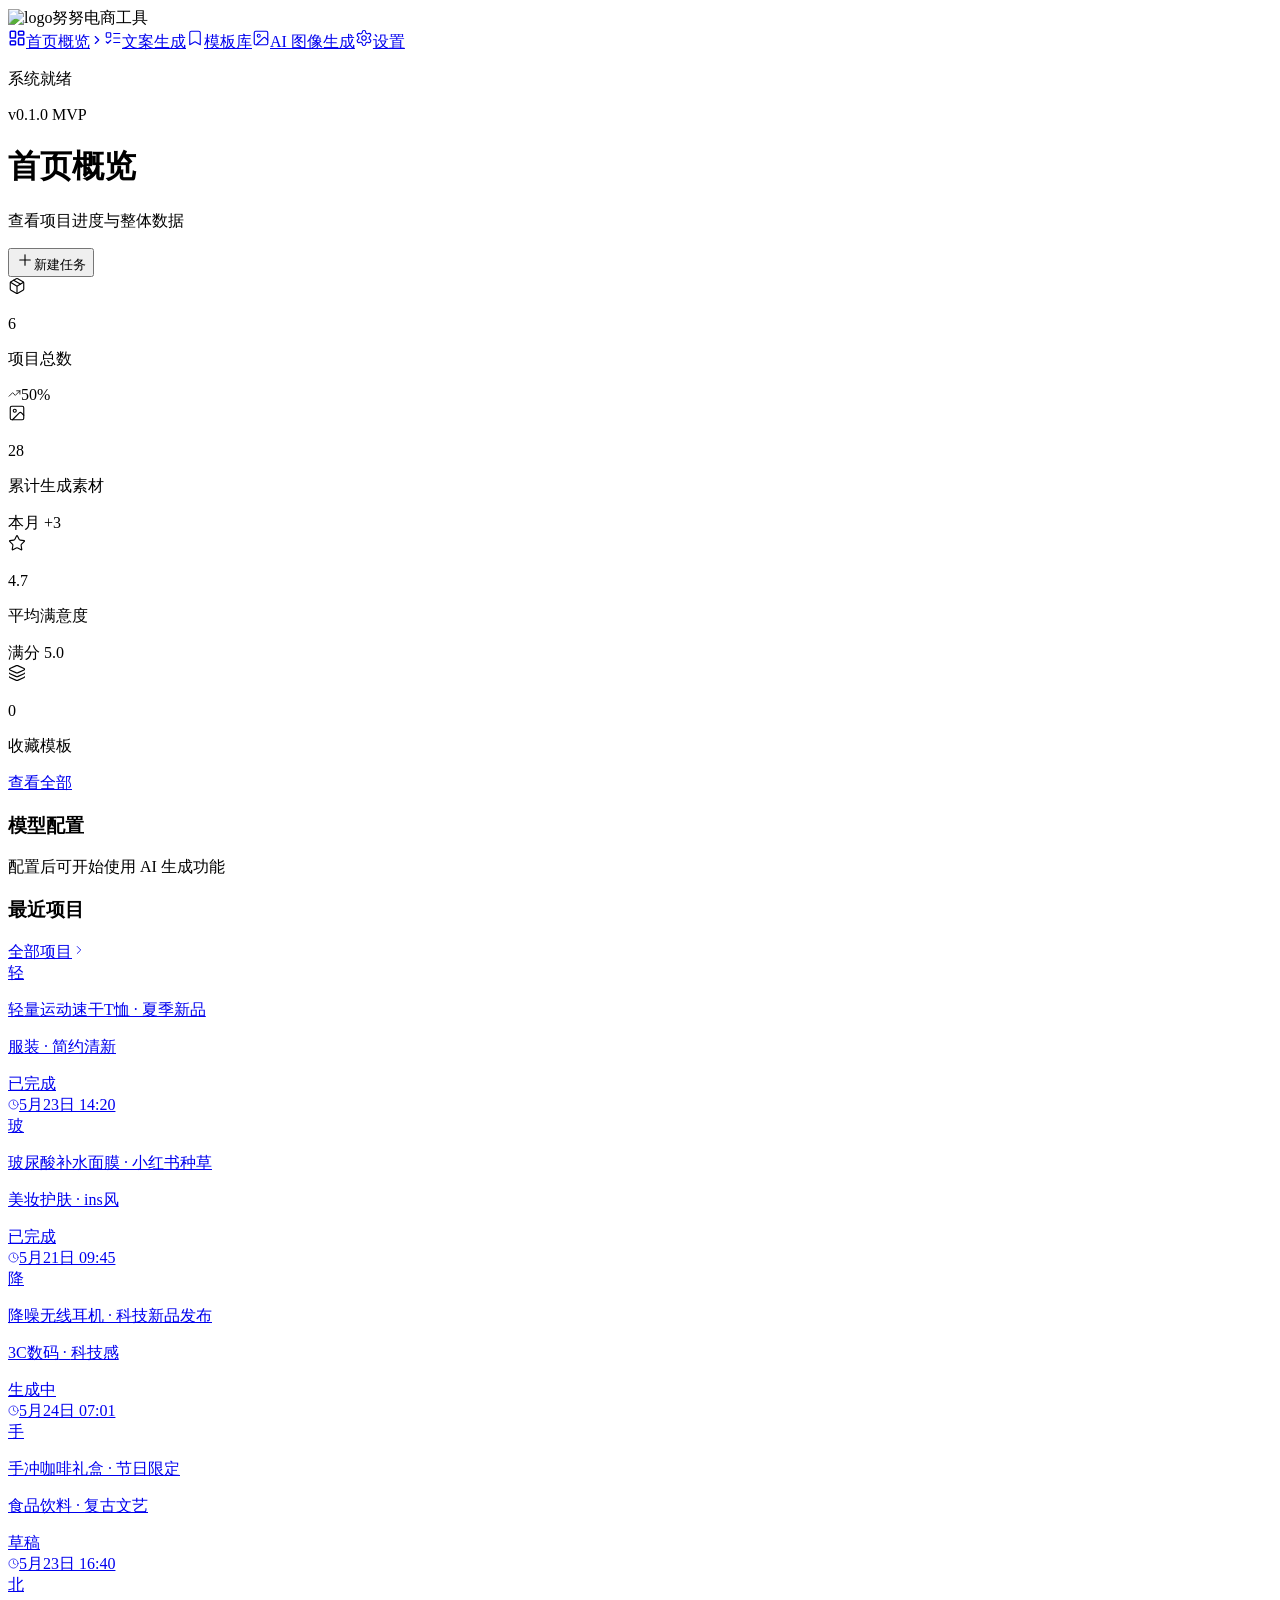
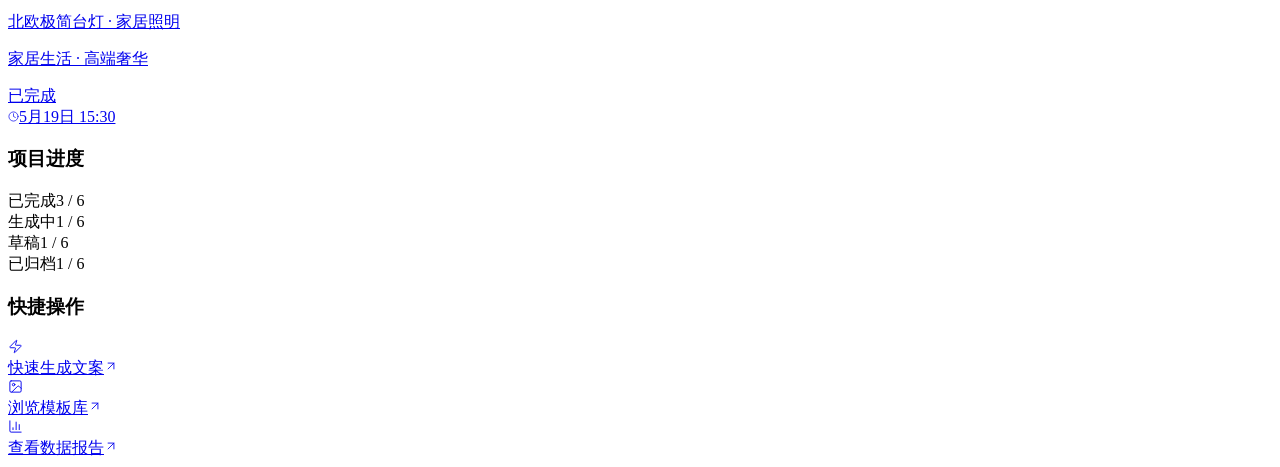
==== commit 766981bc: "Fix logo path with basePath prefix" ====
--- a/index.html
+++ b/index.html
@@ -1 +1 @@
-<!DOCTYPE html><!--awBjzsJPcC734fwzT4tdd--><html lang="zh-CN"><head><meta charSet="utf-8"/><meta name="viewport" content="width=device-width, initial-scale=1"/><link rel="preload" as="image" href="/logo.jpg"/><link rel="stylesheet" href="/dongqi/_next/static/css/fedd1b972e68e4c7.css" data-precedence="next"/><link rel="preload" as="script" fetchPriority="low" href="/dongqi/_next/static/chunks/webpack-6bd743bb663a78b2.js"/><script src="/dongqi/_next/static/chunks/4bd1b696-c023c6e3521b1417.js" async=""></script><script src="/dongqi/_next/static/chunks/255-bef018414bb2c8dd.js" async=""></script><script src="/dongqi/_next/static/chunks/main-app-f70c198d6d8a2816.js" async=""></script><script src="/dongqi/_next/static/chunks/779-56b966a733c995cf.js" async=""></script><script src="/dongqi/_next/static/chunks/584-4eb9d2e3c907b791.js" async=""></script><script src="/dongqi/_next/static/chunks/app/layout-2e309e983b9c7866.js" async=""></script><script src="/dongqi/_next/static/chunks/app/page-0f8d85a345091517.js" async=""></script><title>努努电商工具</title><meta name="description" content="一键生成电商文案与主图方案"/><link rel="icon" href="/dongqi/icon.jpg?b5c4a98e189a8081" type="image/jpeg" sizes="1256x1233"/><script src="/dongqi/_next/static/chunks/polyfills-42372ed130431b0a.js" noModule=""></script></head><body class="__variable_8e2a13 __variable_3b1a98 font-sans antialiased"><div hidden=""><!--$--><!--/$--></div><aside class="fixed left-0 top-0 z-20 flex h-full w-[220px] flex-col border-r border-border/40 bg-card/60 backdrop-blur-xl"><div class="flex h-14 items-center gap-2.5 border-b border-border/40 px-5"><img src="/logo.jpg" alt="logo" class="h-8 w-8 rounded-xl object-cover"/><span class="text-sm font-semibold tracking-tight">努努电商工具</span></div><nav class="flex-1 space-y-1 px-3 py-4"><a class="group flex items-center gap-3 rounded-xl px-3 py-2.5 text-sm font-medium transition-all duration-200 bg-foreground text-background shadow-sm" href="/dongqi"><svg xmlns="http://www.w3.org/2000/svg" width="18" height="18" viewBox="0 0 24 24" fill="none" stroke="currentColor" stroke-width="2" stroke-linecap="round" stroke-linejoin="round" class="lucide lucide-layout-dashboard shrink-0 transition-all duration-200"><rect width="7" height="9" x="3" y="3" rx="1"></rect><rect width="7" height="5" x="14" y="3" rx="1"></rect><rect width="7" height="9" x="14" y="12" rx="1"></rect><rect width="7" height="5" x="3" y="16" rx="1"></rect></svg>首页概览<svg xmlns="http://www.w3.org/2000/svg" width="14" height="14" viewBox="0 0 24 24" fill="none" stroke="currentColor" stroke-width="2" stroke-linecap="round" stroke-linejoin="round" class="lucide lucide-chevron-right ml-auto"><path d="m9 18 6-6-6-6"></path></svg></a><a class="group flex items-center gap-3 rounded-xl px-3 py-2.5 text-sm font-medium transition-all duration-200 text-muted-foreground hover:bg-accent hover:text-foreground" href="/dongqi/tasks"><svg xmlns="http://www.w3.org/2000/svg" width="18" height="18" viewBox="0 0 24 24" fill="none" stroke="currentColor" stroke-width="1.5" stroke-linecap="round" stroke-linejoin="round" class="lucide lucide-list-todo shrink-0 transition-all duration-200 group-hover:stroke-[1.75]"><rect x="3" y="5" width="6" height="6" rx="1"></rect><path d="m3 17 2 2 4-4"></path><path d="M13 6h8"></path><path d="M13 12h8"></path><path d="M13 18h8"></path></svg>文案生成</a><a class="group flex items-center gap-3 rounded-xl px-3 py-2.5 text-sm font-medium transition-all duration-200 text-muted-foreground hover:bg-accent hover:text-foreground" href="/dongqi/templates"><svg xmlns="http://www.w3.org/2000/svg" width="18" height="18" viewBox="0 0 24 24" fill="none" stroke="currentColor" stroke-width="1.5" stroke-linecap="round" stroke-linejoin="round" class="lucide lucide-bookmark shrink-0 transition-all duration-200 group-hover:stroke-[1.75]"><path d="m19 21-7-4-7 4V5a2 2 0 0 1 2-2h10a2 2 0 0 1 2 2v16z"></path></svg>模板库</a><a class="group flex items-center gap-3 rounded-xl px-3 py-2.5 text-sm font-medium transition-all duration-200 text-muted-foreground hover:bg-accent hover:text-foreground" href="/dongqi/ai-image"><svg xmlns="http://www.w3.org/2000/svg" width="18" height="18" viewBox="0 0 24 24" fill="none" stroke="currentColor" stroke-width="1.5" stroke-linecap="round" stroke-linejoin="round" class="lucide lucide-image shrink-0 transition-all duration-200 group-hover:stroke-[1.75]"><rect width="18" height="18" x="3" y="3" rx="2" ry="2"></rect><circle cx="9" cy="9" r="2"></circle><path d="m21 15-3.086-3.086a2 2 0 0 0-2.828 0L6 21"></path></svg>AI 图像生成</a><a class="group flex items-center gap-3 rounded-xl px-3 py-2.5 text-sm font-medium transition-all duration-200 text-muted-foreground hover:bg-accent hover:text-foreground" href="/dongqi/settings"><svg xmlns="http://www.w3.org/2000/svg" width="18" height="18" viewBox="0 0 24 24" fill="none" stroke="currentColor" stroke-width="1.5" stroke-linecap="round" stroke-linejoin="round" class="lucide lucide-settings shrink-0 transition-all duration-200 group-hover:stroke-[1.75]"><path d="M12.22 2h-.44a2 2 0 0 0-2 2v.18a2 2 0 0 1-1 1.73l-.43.25a2 2 0 0 1-2 0l-.15-.08a2 2 0 0 0-2.73.73l-.22.38a2 2 0 0 0 .73 2.73l.15.1a2 2 0 0 1 1 1.72v.51a2 2 0 0 1-1 1.74l-.15.09a2 2 0 0 0-.73 2.73l.22.38a2 2 0 0 0 2.73.73l.15-.08a2 2 0 0 1 2 0l.43.25a2 2 0 0 1 1 1.73V20a2 2 0 0 0 2 2h.44a2 2 0 0 0 2-2v-.18a2 2 0 0 1 1-1.73l.43-.25a2 2 0 0 1 2 0l.15.08a2 2 0 0 0 2.73-.73l.22-.39a2 2 0 0 0-.73-2.73l-.15-.08a2 2 0 0 1-1-1.74v-.5a2 2 0 0 1 1-1.74l.15-.09a2 2 0 0 0 .73-2.73l-.22-.38a2 2 0 0 0-2.73-.73l-.15.08a2 2 0 0 1-2 0l-.43-.25a2 2 0 0 1-1-1.73V4a2 2 0 0 0-2-2z"></path><circle cx="12" cy="12" r="3"></circle></svg>设置</a></nav><div class="border-t border-border/40 px-5 py-4"><div class="flex items-center gap-2.5"><div class="flex h-7 w-7 items-center justify-center rounded-lg bg-green-100"><span class="h-2 w-2 rounded-full bg-green-500"></span></div><div class="text-xs"><p class="font-medium text-foreground">系统就绪</p><p class="text-muted-foreground/60">v0.1.0 MVP</p></div></div></div></aside><div class="ml-[220px]"><div class="min-h-[100dvh] bg-background"><div class="mx-auto max-w-[1400px] px-8 py-8"><div class="mb-8 flex items-center justify-between"><div><h1 class="text-2xl font-semibold tracking-tight">首页概览</h1><p class="mt-1 text-sm text-muted-foreground">查看项目进度与整体数据</p></div><a href="/dongqi/tasks"><button class="inline-flex items-center justify-center whitespace-nowrap transition-all duration-200 focus-visible:outline-none focus-visible:ring-2 focus-visible:ring-ring focus-visible:ring-offset-2 disabled:pointer-events-none disabled:opacity-50 active:scale-[0.98] bg-foreground text-background hover:bg-foreground/90 shadow-sm h-12 rounded-xl px-8 text-base gap-2 font-medium"><svg xmlns="http://www.w3.org/2000/svg" width="18" height="18" viewBox="0 0 24 24" fill="none" stroke="currentColor" stroke-width="1.5" stroke-linecap="round" stroke-linejoin="round" class="lucide lucide-plus"><path d="M5 12h14"></path><path d="M12 5v14"></path></svg>新建任务</button></a></div><div class="mb-8 grid gap-4 sm:grid-cols-2 lg:grid-cols-4"><div class="rounded-2xl border border-border/60 bg-card text-card-foreground shadow-card group transition-all duration-300 hover:shadow-elevated hover:-translate-y-0.5"><div class="p-5"><div class="flex items-start justify-between"><div class="space-y-2"><div class="flex h-9 w-9 items-center justify-center rounded-xl bg-primary/10"><svg xmlns="http://www.w3.org/2000/svg" width="18" height="18" viewBox="0 0 24 24" fill="none" stroke="currentColor" stroke-width="1.5" stroke-linecap="round" stroke-linejoin="round" class="lucide lucide-package text-primary"><path d="M11 21.73a2 2 0 0 0 2 0l7-4A2 2 0 0 0 21 16V8a2 2 0 0 0-1-1.73l-7-4a2 2 0 0 0-2 0l-7 4A2 2 0 0 0 3 8v8a2 2 0 0 0 1 1.73z"></path><path d="M12 22V12"></path><path d="m3.3 7 7.703 4.734a2 2 0 0 0 1.994 0L20.7 7"></path><path d="m7.5 4.27 9 5.15"></path></svg></div><div><p class="text-2xl font-semibold tracking-tight">6</p><p class="text-xs text-muted-foreground">项目总数</p></div></div><span class="flex items-center gap-1 text-xs font-medium text-green-600"><svg xmlns="http://www.w3.org/2000/svg" width="13" height="13" viewBox="0 0 24 24" fill="none" stroke="currentColor" stroke-width="1.5" stroke-linecap="round" stroke-linejoin="round" class="lucide lucide-trending-up"><polyline points="22 7 13.5 15.5 8.5 10.5 2 17"></polyline><polyline points="16 7 22 7 22 13"></polyline></svg>50<!-- -->%</span></div></div></div><div class="rounded-2xl border border-border/60 bg-card text-card-foreground shadow-card group transition-all duration-300 hover:shadow-elevated hover:-translate-y-0.5"><div class="p-5"><div class="flex items-start justify-between"><div class="space-y-2"><div class="flex h-9 w-9 items-center justify-center rounded-xl bg-blue-50"><svg xmlns="http://www.w3.org/2000/svg" width="18" height="18" viewBox="0 0 24 24" fill="none" stroke="currentColor" stroke-width="1.5" stroke-linecap="round" stroke-linejoin="round" class="lucide lucide-image text-blue-600"><rect width="18" height="18" x="3" y="3" rx="2" ry="2"></rect><circle cx="9" cy="9" r="2"></circle><path d="m21 15-3.086-3.086a2 2 0 0 0-2.828 0L6 21"></path></svg></div><div><p class="text-2xl font-semibold tracking-tight">28</p><p class="text-xs text-muted-foreground">累计生成素材</p></div></div><span class="text-xs text-muted-foreground">本月 +<!-- -->3</span></div></div></div><div class="rounded-2xl border border-border/60 bg-card text-card-foreground shadow-card group transition-all duration-300 hover:shadow-elevated hover:-translate-y-0.5"><div class="p-5"><div class="flex items-start justify-between"><div class="space-y-2"><div class="flex h-9 w-9 items-center justify-center rounded-xl bg-amber-50"><svg xmlns="http://www.w3.org/2000/svg" width="18" height="18" viewBox="0 0 24 24" fill="none" stroke="currentColor" stroke-width="1.5" stroke-linecap="round" stroke-linejoin="round" class="lucide lucide-star text-amber-600"><path d="M11.525 2.295a.53.53 0 0 1 .95 0l2.31 4.679a2.123 2.123 0 0 0 1.595 1.16l5.166.756a.53.53 0 0 1 .294.904l-3.736 3.638a2.123 2.123 0 0 0-.611 1.878l.882 5.14a.53.53 0 0 1-.771.56l-4.618-2.428a2.122 2.122 0 0 0-1.973 0L6.396 21.01a.53.53 0 0 1-.77-.56l.881-5.139a2.122 2.122 0 0 0-.611-1.879L2.16 9.795a.53.53 0 0 1 .294-.906l5.165-.755a2.122 2.122 0 0 0 1.597-1.16z"></path></svg></div><div><p class="text-2xl font-semibold tracking-tight">4.7</p><p class="text-xs text-muted-foreground">平均满意度</p></div></div><span class="text-xs text-muted-foreground">满分 5.0</span></div></div></div><div class="rounded-2xl border border-border/60 bg-card text-card-foreground shadow-card group transition-all duration-300 hover:shadow-elevated hover:-translate-y-0.5"><div class="p-5"><div class="flex items-start justify-between"><div class="space-y-2"><div class="flex h-9 w-9 items-center justify-center rounded-xl bg-green-50"><svg xmlns="http://www.w3.org/2000/svg" width="18" height="18" viewBox="0 0 24 24" fill="none" stroke="currentColor" stroke-width="1.5" stroke-linecap="round" stroke-linejoin="round" class="lucide lucide-layers text-green-600"><path d="M12.83 2.18a2 2 0 0 0-1.66 0L2.6 6.08a1 1 0 0 0 0 1.83l8.58 3.91a2 2 0 0 0 1.66 0l8.58-3.9a1 1 0 0 0 0-1.83z"></path><path d="M2 12a1 1 0 0 0 .58.91l8.6 3.91a2 2 0 0 0 1.65 0l8.58-3.9A1 1 0 0 0 22 12"></path><path d="M2 17a1 1 0 0 0 .58.91l8.6 3.91a2 2 0 0 0 1.65 0l8.58-3.9A1 1 0 0 0 22 17"></path></svg></div><div><p class="text-2xl font-semibold tracking-tight">0</p><p class="text-xs text-muted-foreground">收藏模板</p></div></div><a class="text-xs text-muted-foreground hover:text-primary transition-colors" href="/dongqi/templates">查看全部</a></div></div></div></div><div class="mb-8"><div class="rounded-2xl border border-border/60 bg-card text-card-foreground shadow-card transition-shadow duration-300"><div class="flex flex-col space-y-1.5 p-6"><h3 class="font-semibold tracking-tight text-base">模型配置</h3><p class="text-sm text-muted-foreground leading-relaxed">配置后可开始使用 AI 生成功能</p></div><div class="p-6 pt-0"><div class="h-48 animate-pulse rounded-xl bg-secondary/50"></div></div></div></div><div class="grid gap-6 lg:grid-cols-[1fr_340px]"><div class="rounded-2xl border border-border/60 bg-card text-card-foreground shadow-card transition-shadow duration-300"><div class="space-y-1.5 p-6 flex flex-row items-center justify-between"><h3 class="font-semibold tracking-tight text-base">最近项目</h3><a class="flex items-center gap-1 text-xs text-muted-foreground hover:text-foreground transition-colors" href="/dongqi/tasks">全部项目<svg xmlns="http://www.w3.org/2000/svg" width="14" height="14" viewBox="0 0 24 24" fill="none" stroke="currentColor" stroke-width="1.5" stroke-linecap="round" stroke-linejoin="round" class="lucide lucide-chevron-right"><path d="m9 18 6-6-6-6"></path></svg></a></div><div class="p-6 pt-0 space-y-1"><a class="flex items-center gap-4 rounded-xl px-3 py-3 transition-colors duration-200 hover:bg-accent" style="animation-delay:0ms;animation:slideUp 0.35s ease-out both" href="/dongqi/tasks"><div class="flex h-10 w-10 shrink-0 items-center justify-center rounded-xl bg-secondary text-xs font-medium text-muted-foreground">轻</div><div class="min-w-0 flex-1"><p class="truncate text-sm font-medium">轻量运动速干T恤 · 夏季新品</p><p class="text-xs text-muted-foreground">服装<!-- --> · <!-- -->简约清新</p></div><div class="flex items-center gap-2"><div class="inline-flex items-center rounded-full px-2.5 py-0.5 font-medium tracking-wide transition-colors duration-200 bg-[#EDF3EC] text-[#346538] text-[10px]">已完成</div><span class="flex items-center gap-1 text-xs text-muted-foreground/60"><svg xmlns="http://www.w3.org/2000/svg" width="11" height="11" viewBox="0 0 24 24" fill="none" stroke="currentColor" stroke-width="1.5" stroke-linecap="round" stroke-linejoin="round" class="lucide lucide-clock"><circle cx="12" cy="12" r="10"></circle><polyline points="12 6 12 12 16 14"></polyline></svg>5月23日 14:20</span></div></a><a class="flex items-center gap-4 rounded-xl px-3 py-3 transition-colors duration-200 hover:bg-accent" style="animation-delay:60ms;animation:slideUp 0.35s ease-out both" href="/dongqi/tasks"><div class="flex h-10 w-10 shrink-0 items-center justify-center rounded-xl bg-secondary text-xs font-medium text-muted-foreground">玻</div><div class="min-w-0 flex-1"><p class="truncate text-sm font-medium">玻尿酸补水面膜 · 小红书种草</p><p class="text-xs text-muted-foreground">美妆护肤<!-- --> · <!-- -->ins风</p></div><div class="flex items-center gap-2"><div class="inline-flex items-center rounded-full px-2.5 py-0.5 font-medium tracking-wide transition-colors duration-200 bg-[#EDF3EC] text-[#346538] text-[10px]">已完成</div><span class="flex items-center gap-1 text-xs text-muted-foreground/60"><svg xmlns="http://www.w3.org/2000/svg" width="11" height="11" viewBox="0 0 24 24" fill="none" stroke="currentColor" stroke-width="1.5" stroke-linecap="round" stroke-linejoin="round" class="lucide lucide-clock"><circle cx="12" cy="12" r="10"></circle><polyline points="12 6 12 12 16 14"></polyline></svg>5月21日 09:45</span></div></a><a class="flex items-center gap-4 rounded-xl px-3 py-3 transition-colors duration-200 hover:bg-accent" style="animation-delay:120ms;animation:slideUp 0.35s ease-out both" href="/dongqi/tasks"><div class="flex h-10 w-10 shrink-0 items-center justify-center rounded-xl bg-secondary text-xs font-medium text-muted-foreground">降</div><div class="min-w-0 flex-1"><p class="truncate text-sm font-medium">降噪无线耳机 · 科技新品发布</p><p class="text-xs text-muted-foreground">3C数码<!-- --> · <!-- -->科技感</p></div><div class="flex items-center gap-2"><div class="inline-flex items-center rounded-full px-2.5 py-0.5 font-medium tracking-wide transition-colors duration-200 bg-[#E1F3FE] text-[#1F6C9F] text-[10px]">生成中</div><span class="flex items-center gap-1 text-xs text-muted-foreground/60"><svg xmlns="http://www.w3.org/2000/svg" width="11" height="11" viewBox="0 0 24 24" fill="none" stroke="currentColor" stroke-width="1.5" stroke-linecap="round" stroke-linejoin="round" class="lucide lucide-clock"><circle cx="12" cy="12" r="10"></circle><polyline points="12 6 12 12 16 14"></polyline></svg>5月24日 07:01</span></div></a><a class="flex items-center gap-4 rounded-xl px-3 py-3 transition-colors duration-200 hover:bg-accent" style="animation-delay:180ms;animation:slideUp 0.35s ease-out both" href="/dongqi/tasks"><div class="flex h-10 w-10 shrink-0 items-center justify-center rounded-xl bg-secondary text-xs font-medium text-muted-foreground">手</div><div class="min-w-0 flex-1"><p class="truncate text-sm font-medium">手冲咖啡礼盒 · 节日限定</p><p class="text-xs text-muted-foreground">食品饮料<!-- --> · <!-- -->复古文艺</p></div><div class="flex items-center gap-2"><div class="inline-flex items-center rounded-full px-2.5 py-0.5 font-medium tracking-wide transition-colors duration-200 bg-[#FBF3DB] text-[#956400] text-[10px]">草稿</div><span class="flex items-center gap-1 text-xs text-muted-foreground/60"><svg xmlns="http://www.w3.org/2000/svg" width="11" height="11" viewBox="0 0 24 24" fill="none" stroke="currentColor" stroke-width="1.5" stroke-linecap="round" stroke-linejoin="round" class="lucide lucide-clock"><circle cx="12" cy="12" r="10"></circle><polyline points="12 6 12 12 16 14"></polyline></svg>5月23日 16:40</span></div></a><a class="flex items-center gap-4 rounded-xl px-3 py-3 transition-colors duration-200 hover:bg-accent" style="animation-delay:240ms;animation:slideUp 0.35s ease-out both" href="/dongqi/tasks"><div class="flex h-10 w-10 shrink-0 items-center justify-center rounded-xl bg-secondary text-xs font-medium text-muted-foreground">北</div><div class="min-w-0 flex-1"><p class="truncate text-sm font-medium">北欧极简台灯 · 家居照明</p><p class="text-xs text-muted-foreground">家居生活<!-- --> · <!-- -->高端奢华</p></div><div class="flex items-center gap-2"><div class="inline-flex items-center rounded-full px-2.5 py-0.5 font-medium tracking-wide transition-colors duration-200 bg-[#EDF3EC] text-[#346538] text-[10px]">已完成</div><span class="flex items-center gap-1 text-xs text-muted-foreground/60"><svg xmlns="http://www.w3.org/2000/svg" width="11" height="11" viewBox="0 0 24 24" fill="none" stroke="currentColor" stroke-width="1.5" stroke-linecap="round" stroke-linejoin="round" class="lucide lucide-clock"><circle cx="12" cy="12" r="10"></circle><polyline points="12 6 12 12 16 14"></polyline></svg>5月19日 15:30</span></div></a></div></div><div class="space-y-4"><div class="rounded-2xl border border-border/60 bg-card text-card-foreground shadow-card transition-shadow duration-300"><div class="flex flex-col space-y-1.5 p-6"><h3 class="font-semibold tracking-tight text-base">项目进度</h3></div><div class="p-6 pt-0 space-y-4"><div class="space-y-1.5"><div class="flex items-center justify-between text-xs"><span class="text-muted-foreground">已完成</span><span class="font-medium tabular-nums">3<span class="text-muted-foreground/50 font-normal"> / <!-- -->6</span></span></div><div class="h-1.5 w-full overflow-hidden rounded-full bg-green-50"><div class="h-full rounded-full bg-green-500 transition-all duration-700" style="width:50%"></div></div></div><div class="space-y-1.5"><div class="flex items-center justify-between text-xs"><span class="text-muted-foreground">生成中</span><span class="font-medium tabular-nums">1<span class="text-muted-foreground/50 font-normal"> / <!-- -->6</span></span></div><div class="h-1.5 w-full overflow-hidden rounded-full bg-blue-50"><div class="h-full rounded-full bg-blue-500 transition-all duration-700" style="width:17%"></div></div></div><div class="space-y-1.5"><div class="flex items-center justify-between text-xs"><span class="text-muted-foreground">草稿</span><span class="font-medium tabular-nums">1<span class="text-muted-foreground/50 font-normal"> / <!-- -->6</span></span></div><div class="h-1.5 w-full overflow-hidden rounded-full bg-amber-50"><div class="h-full rounded-full bg-amber-500 transition-all duration-700" style="width:17%"></div></div></div><div class="space-y-1.5"><div class="flex items-center justify-between text-xs"><span class="text-muted-foreground">已归档</span><span class="font-medium tabular-nums">1<span class="text-muted-foreground/50 font-normal"> / <!-- -->6</span></span></div><div class="h-1.5 w-full overflow-hidden rounded-full bg-slate-50"><div class="h-full rounded-full bg-slate-400 transition-all duration-700" style="width:17%"></div></div></div></div></div><div class="rounded-2xl border border-border/60 bg-card text-card-foreground shadow-card transition-shadow duration-300"><div class="flex flex-col space-y-1.5 p-6"><h3 class="font-semibold tracking-tight text-base">快捷操作</h3></div><div class="p-6 pt-0 space-y-2"><a class="flex items-center gap-3 rounded-xl px-3 py-2.5 text-sm transition-all duration-200 hover:bg-accent" href="/dongqi/tasks"><div class="flex h-8 w-8 items-center justify-center rounded-lg bg-secondary"><svg xmlns="http://www.w3.org/2000/svg" width="15" height="15" viewBox="0 0 24 24" fill="none" stroke="currentColor" stroke-width="1.5" stroke-linecap="round" stroke-linejoin="round" class="lucide lucide-zap text-muted-foreground"><path d="M4 14a1 1 0 0 1-.78-1.63l9.9-10.2a.5.5 0 0 1 .86.46l-1.92 6.02A1 1 0 0 0 13 10h7a1 1 0 0 1 .78 1.63l-9.9 10.2a.5.5 0 0 1-.86-.46l1.92-6.02A1 1 0 0 0 11 14z"></path></svg></div><span class="flex-1">快速生成文案</span><svg xmlns="http://www.w3.org/2000/svg" width="14" height="14" viewBox="0 0 24 24" fill="none" stroke="currentColor" stroke-width="1.5" stroke-linecap="round" stroke-linejoin="round" class="lucide lucide-arrow-up-right text-muted-foreground/40"><path d="M7 7h10v10"></path><path d="M7 17 17 7"></path></svg></a><a class="flex items-center gap-3 rounded-xl px-3 py-2.5 text-sm transition-all duration-200 hover:bg-accent" href="/dongqi/templates"><div class="flex h-8 w-8 items-center justify-center rounded-lg bg-secondary"><svg xmlns="http://www.w3.org/2000/svg" width="15" height="15" viewBox="0 0 24 24" fill="none" stroke="currentColor" stroke-width="1.5" stroke-linecap="round" stroke-linejoin="round" class="lucide lucide-image text-muted-foreground"><rect width="18" height="18" x="3" y="3" rx="2" ry="2"></rect><circle cx="9" cy="9" r="2"></circle><path d="m21 15-3.086-3.086a2 2 0 0 0-2.828 0L6 21"></path></svg></div><span class="flex-1">浏览模板库</span><svg xmlns="http://www.w3.org/2000/svg" width="14" height="14" viewBox="0 0 24 24" fill="none" stroke="currentColor" stroke-width="1.5" stroke-linecap="round" stroke-linejoin="round" class="lucide lucide-arrow-up-right text-muted-foreground/40"><path d="M7 7h10v10"></path><path d="M7 17 17 7"></path></svg></a><a class="flex items-center gap-3 rounded-xl px-3 py-2.5 text-sm transition-all duration-200 hover:bg-accent" href="/dongqi/tasks"><div class="flex h-8 w-8 items-center justify-center rounded-lg bg-secondary"><svg xmlns="http://www.w3.org/2000/svg" width="15" height="15" viewBox="0 0 24 24" fill="none" stroke="currentColor" stroke-width="1.5" stroke-linecap="round" stroke-linejoin="round" class="lucide lucide-chart-column text-muted-foreground"><path d="M3 3v16a2 2 0 0 0 2 2h16"></path><path d="M18 17V9"></path><path d="M13 17V5"></path><path d="M8 17v-3"></path></svg></div><span class="flex-1">查看数据报告</span><svg xmlns="http://www.w3.org/2000/svg" width="14" height="14" viewBox="0 0 24 24" fill="none" stroke="currentColor" stroke-width="1.5" stroke-linecap="round" stroke-linejoin="round" class="lucide lucide-arrow-up-right text-muted-foreground/40"><path d="M7 7h10v10"></path><path d="M7 17 17 7"></path></svg></a></div></div></div></div></div></div><!--$--><!--/$--></div><script src="/dongqi/_next/static/chunks/webpack-6bd743bb663a78b2.js" id="_R_" async=""></script><script>(self.__next_f=self.__next_f||[]).push([0])</script><script>self.__next_f.push([1,"1:\"$Sreact.fragment\"\n2:I[6644,[\"779\",\"static/chunks/779-56b966a733c995cf.js\",\"584\",\"static/chunks/584-4eb9d2e3c907b791.js\",\"177\",\"static/chunks/app/layout-2e309e983b9c7866.js\"],\"AppProvider\"]\n3:I[2565,[\"779\",\"static/chunks/779-56b966a733c995cf.js\",\"584\",\"static/chunks/584-4eb9d2e3c907b791.js\",\"177\",\"static/chunks/app/layout-2e309e983b9c7866.js\"],\"Sidebar\"]\n4:I[9766,[],\"\"]\n5:I[8924,[],\"\"]\n6:I[1959,[],\"ClientPageRoot\"]\n7:I[5623,[\"779\",\"static/chunks/779-56b966a733c995cf.js\",\"584\",\"static/chunks/584-4eb9d2e3c907b791.js\",\"974\",\"static/chunks/app/page-0f8d85a345091517.js\"],\"default\"]\na:I[4431,[],\"OutletBoundary\"]\nc:I[5278,[],\"AsyncMetadataOutlet\"]\ne:I[4431,[],\"ViewportBoundary\"]\n10:I[4431,[],\"MetadataBoundary\"]\n11:\"$Sreact.suspense\"\n13:I[7150,[],\"\"]\n:HL[\"/dongqi/_next/static/css/fedd1b972e68e4c7.css\",\"style\"]\n"])</script><script>self.__next_f.push([1,"0:{\"P\":null,\"b\":\"awBjzsJPcC734fwzT4tdd\",\"p\":\"/dongqi\",\"c\":[\"\",\"\"],\"i\":false,\"f\":[[[\"\",{\"children\":[\"__PAGE__\",{}]},\"$undefined\",\"$undefined\",true],[\"\",[\"$\",\"$1\",\"c\",{\"children\":[[[\"$\",\"link\",\"0\",{\"rel\":\"stylesheet\",\"href\":\"/dongqi/_next/static/css/fedd1b972e68e4c7.css\",\"precedence\":\"next\",\"crossOrigin\":\"$undefined\",\"nonce\":\"$undefined\"}]],[\"$\",\"html\",null,{\"lang\":\"zh-CN\",\"children\":[\"$\",\"body\",null,{\"className\":\"__variable_8e2a13 __variable_3b1a98 font-sans antialiased\",\"children\":[\"$\",\"$L2\",null,{\"children\":[[\"$\",\"$L3\",null,{}],[\"$\",\"div\",null,{\"className\":\"ml-[220px]\",\"children\":[\"$\",\"$L4\",null,{\"parallelRouterKey\":\"children\",\"error\":\"$undefined\",\"errorStyles\":\"$undefined\",\"errorScripts\":\"$undefined\",\"template\":[\"$\",\"$L5\",null,{}],\"templateStyles\":\"$undefined\",\"templateScripts\":\"$undefined\",\"notFound\":[[[\"$\",\"title\",null,{\"children\":\"404: This page could not be found.\"}],[\"$\",\"div\",null,{\"style\":{\"fontFamily\":\"system-ui,\\\"Segoe UI\\\",Roboto,Helvetica,Arial,sans-serif,\\\"Apple Color Emoji\\\",\\\"Segoe UI Emoji\\\"\",\"height\":\"100vh\",\"textAlign\":\"center\",\"display\":\"flex\",\"flexDirection\":\"column\",\"alignItems\":\"center\",\"justifyContent\":\"center\"},\"children\":[\"$\",\"div\",null,{\"children\":[[\"$\",\"style\",null,{\"dangerouslySetInnerHTML\":{\"__html\":\"body{color:#000;background:#fff;margin:0}.next-error-h1{border-right:1px solid rgba(0,0,0,.3)}@media (prefers-color-scheme:dark){body{color:#fff;background:#000}.next-error-h1{border-right:1px solid rgba(255,255,255,.3)}}\"}}],[\"$\",\"h1\",null,{\"className\":\"next-error-h1\",\"style\":{\"display\":\"inline-block\",\"margin\":\"0 20px 0 0\",\"padding\":\"0 23px 0 0\",\"fontSize\":24,\"fontWeight\":500,\"verticalAlign\":\"top\",\"lineHeight\":\"49px\"},\"children\":404}],[\"$\",\"div\",null,{\"style\":{\"display\":\"inline-block\"},\"children\":[\"$\",\"h2\",null,{\"style\":{\"fontSize\":14,\"fontWeight\":400,\"lineHeight\":\"49px\",\"margin\":0},\"children\":\"This page could not be found.\"}]}]]}]}]],[]],\"forbidden\":\"$undefined\",\"unauthorized\":\"$undefined\"}]}]]}]}]}]]}],{\"children\":[\"__PAGE__\",[\"$\",\"$1\",\"c\",{\"children\":[[\"$\",\"$L6\",null,{\"Component\":\"$7\",\"searchParams\":{},\"params\":{},\"promises\":[\"$@8\",\"$@9\"]}],null,[\"$\",\"$La\",null,{\"children\":[\"$Lb\",[\"$\",\"$Lc\",null,{\"promise\":\"$@d\"}]]}]]}],{},null,false]},null,false],[\"$\",\"$1\",\"h\",{\"children\":[null,[[\"$\",\"$Le\",null,{\"children\":\"$Lf\"}],null],[\"$\",\"$L10\",null,{\"children\":[\"$\",\"div\",null,{\"hidden\":true,\"children\":[\"$\",\"$11\",null,{\"fallback\":null,\"children\":\"$L12\"}]}]}]]}],false]],\"m\":\"$undefined\",\"G\":[\"$13\",[]],\"s\":false,\"S\":true}\n"])</script><script>self.__next_f.push([1,"8:{}\n9:\"$0:f:0:1:2:children:1:props:children:0:props:params\"\n"])</script><script>self.__next_f.push([1,"f:[[\"$\",\"meta\",\"0\",{\"charSet\":\"utf-8\"}],[\"$\",\"meta\",\"1\",{\"name\":\"viewport\",\"content\":\"width=device-width, initial-scale=1\"}]]\nb:null\n"])</script><script>self.__next_f.push([1,"14:I[622,[],\"IconMark\"]\nd:{\"metadata\":[[\"$\",\"title\",\"0\",{\"children\":\"努努电商工具\"}],[\"$\",\"meta\",\"1\",{\"name\":\"description\",\"content\":\"一键生成电商文案与主图方案\"}],[\"$\",\"link\",\"2\",{\"rel\":\"icon\",\"href\":\"/dongqi/icon.jpg?b5c4a98e189a8081\",\"type\":\"image/jpeg\",\"sizes\":\"1256x1233\"}],[\"$\",\"$L14\",\"3\",{}]],\"error\":null,\"digest\":\"$undefined\"}\n"])</script><script>self.__next_f.push([1,"12:\"$d:metadata\"\n"])</script></body></html>+<!DOCTYPE html><!--At_s4bK84hybumMBt4EsT--><html lang="zh-CN"><head><meta charSet="utf-8"/><meta name="viewport" content="width=device-width, initial-scale=1"/><link rel="preload" as="image" href="/dongqi/logo.jpg"/><link rel="stylesheet" href="/dongqi/_next/static/css/fedd1b972e68e4c7.css" data-precedence="next"/><link rel="preload" as="script" fetchPriority="low" href="/dongqi/_next/static/chunks/webpack-6bd743bb663a78b2.js"/><script src="/dongqi/_next/static/chunks/4bd1b696-c023c6e3521b1417.js" async=""></script><script src="/dongqi/_next/static/chunks/255-bef018414bb2c8dd.js" async=""></script><script src="/dongqi/_next/static/chunks/main-app-f70c198d6d8a2816.js" async=""></script><script src="/dongqi/_next/static/chunks/779-56b966a733c995cf.js" async=""></script><script src="/dongqi/_next/static/chunks/584-4eb9d2e3c907b791.js" async=""></script><script src="/dongqi/_next/static/chunks/app/layout-a9fdc32c9cbb7b9b.js" async=""></script><script src="/dongqi/_next/static/chunks/app/page-0f8d85a345091517.js" async=""></script><title>努努电商工具</title><meta name="description" content="一键生成电商文案与主图方案"/><link rel="icon" href="/dongqi/icon.jpg?b5c4a98e189a8081" type="image/jpeg" sizes="1256x1233"/><script src="/dongqi/_next/static/chunks/polyfills-42372ed130431b0a.js" noModule=""></script></head><body class="__variable_8e2a13 __variable_3b1a98 font-sans antialiased"><div hidden=""><!--$--><!--/$--></div><aside class="fixed left-0 top-0 z-20 flex h-full w-[220px] flex-col border-r border-border/40 bg-card/60 backdrop-blur-xl"><div class="flex h-14 items-center gap-2.5 border-b border-border/40 px-5"><img src="/dongqi/logo.jpg" alt="logo" class="h-8 w-8 rounded-xl object-cover"/><span class="text-sm font-semibold tracking-tight">努努电商工具</span></div><nav class="flex-1 space-y-1 px-3 py-4"><a class="group flex items-center gap-3 rounded-xl px-3 py-2.5 text-sm font-medium transition-all duration-200 bg-foreground text-background shadow-sm" href="/dongqi"><svg xmlns="http://www.w3.org/2000/svg" width="18" height="18" viewBox="0 0 24 24" fill="none" stroke="currentColor" stroke-width="2" stroke-linecap="round" stroke-linejoin="round" class="lucide lucide-layout-dashboard shrink-0 transition-all duration-200"><rect width="7" height="9" x="3" y="3" rx="1"></rect><rect width="7" height="5" x="14" y="3" rx="1"></rect><rect width="7" height="9" x="14" y="12" rx="1"></rect><rect width="7" height="5" x="3" y="16" rx="1"></rect></svg>首页概览<svg xmlns="http://www.w3.org/2000/svg" width="14" height="14" viewBox="0 0 24 24" fill="none" stroke="currentColor" stroke-width="2" stroke-linecap="round" stroke-linejoin="round" class="lucide lucide-chevron-right ml-auto"><path d="m9 18 6-6-6-6"></path></svg></a><a class="group flex items-center gap-3 rounded-xl px-3 py-2.5 text-sm font-medium transition-all duration-200 text-muted-foreground hover:bg-accent hover:text-foreground" href="/dongqi/tasks"><svg xmlns="http://www.w3.org/2000/svg" width="18" height="18" viewBox="0 0 24 24" fill="none" stroke="currentColor" stroke-width="1.5" stroke-linecap="round" stroke-linejoin="round" class="lucide lucide-list-todo shrink-0 transition-all duration-200 group-hover:stroke-[1.75]"><rect x="3" y="5" width="6" height="6" rx="1"></rect><path d="m3 17 2 2 4-4"></path><path d="M13 6h8"></path><path d="M13 12h8"></path><path d="M13 18h8"></path></svg>文案生成</a><a class="group flex items-center gap-3 rounded-xl px-3 py-2.5 text-sm font-medium transition-all duration-200 text-muted-foreground hover:bg-accent hover:text-foreground" href="/dongqi/templates"><svg xmlns="http://www.w3.org/2000/svg" width="18" height="18" viewBox="0 0 24 24" fill="none" stroke="currentColor" stroke-width="1.5" stroke-linecap="round" stroke-linejoin="round" class="lucide lucide-bookmark shrink-0 transition-all duration-200 group-hover:stroke-[1.75]"><path d="m19 21-7-4-7 4V5a2 2 0 0 1 2-2h10a2 2 0 0 1 2 2v16z"></path></svg>模板库</a><a class="group flex items-center gap-3 rounded-xl px-3 py-2.5 text-sm font-medium transition-all duration-200 text-muted-foreground hover:bg-accent hover:text-foreground" href="/dongqi/ai-image"><svg xmlns="http://www.w3.org/2000/svg" width="18" height="18" viewBox="0 0 24 24" fill="none" stroke="currentColor" stroke-width="1.5" stroke-linecap="round" stroke-linejoin="round" class="lucide lucide-image shrink-0 transition-all duration-200 group-hover:stroke-[1.75]"><rect width="18" height="18" x="3" y="3" rx="2" ry="2"></rect><circle cx="9" cy="9" r="2"></circle><path d="m21 15-3.086-3.086a2 2 0 0 0-2.828 0L6 21"></path></svg>AI 图像生成</a><a class="group flex items-center gap-3 rounded-xl px-3 py-2.5 text-sm font-medium transition-all duration-200 text-muted-foreground hover:bg-accent hover:text-foreground" href="/dongqi/settings"><svg xmlns="http://www.w3.org/2000/svg" width="18" height="18" viewBox="0 0 24 24" fill="none" stroke="currentColor" stroke-width="1.5" stroke-linecap="round" stroke-linejoin="round" class="lucide lucide-settings shrink-0 transition-all duration-200 group-hover:stroke-[1.75]"><path d="M12.22 2h-.44a2 2 0 0 0-2 2v.18a2 2 0 0 1-1 1.73l-.43.25a2 2 0 0 1-2 0l-.15-.08a2 2 0 0 0-2.73.73l-.22.38a2 2 0 0 0 .73 2.73l.15.1a2 2 0 0 1 1 1.72v.51a2 2 0 0 1-1 1.74l-.15.09a2 2 0 0 0-.73 2.73l.22.38a2 2 0 0 0 2.73.73l.15-.08a2 2 0 0 1 2 0l.43.25a2 2 0 0 1 1 1.73V20a2 2 0 0 0 2 2h.44a2 2 0 0 0 2-2v-.18a2 2 0 0 1 1-1.73l.43-.25a2 2 0 0 1 2 0l.15.08a2 2 0 0 0 2.73-.73l.22-.39a2 2 0 0 0-.73-2.73l-.15-.08a2 2 0 0 1-1-1.74v-.5a2 2 0 0 1 1-1.74l.15-.09a2 2 0 0 0 .73-2.73l-.22-.38a2 2 0 0 0-2.73-.73l-.15.08a2 2 0 0 1-2 0l-.43-.25a2 2 0 0 1-1-1.73V4a2 2 0 0 0-2-2z"></path><circle cx="12" cy="12" r="3"></circle></svg>设置</a></nav><div class="border-t border-border/40 px-5 py-4"><div class="flex items-center gap-2.5"><div class="flex h-7 w-7 items-center justify-center rounded-lg bg-green-100"><span class="h-2 w-2 rounded-full bg-green-500"></span></div><div class="text-xs"><p class="font-medium text-foreground">系统就绪</p><p class="text-muted-foreground/60">v0.1.0 MVP</p></div></div></div></aside><div class="ml-[220px]"><div class="min-h-[100dvh] bg-background"><div class="mx-auto max-w-[1400px] px-8 py-8"><div class="mb-8 flex items-center justify-between"><div><h1 class="text-2xl font-semibold tracking-tight">首页概览</h1><p class="mt-1 text-sm text-muted-foreground">查看项目进度与整体数据</p></div><a href="/dongqi/tasks"><button class="inline-flex items-center justify-center whitespace-nowrap transition-all duration-200 focus-visible:outline-none focus-visible:ring-2 focus-visible:ring-ring focus-visible:ring-offset-2 disabled:pointer-events-none disabled:opacity-50 active:scale-[0.98] bg-foreground text-background hover:bg-foreground/90 shadow-sm h-12 rounded-xl px-8 text-base gap-2 font-medium"><svg xmlns="http://www.w3.org/2000/svg" width="18" height="18" viewBox="0 0 24 24" fill="none" stroke="currentColor" stroke-width="1.5" stroke-linecap="round" stroke-linejoin="round" class="lucide lucide-plus"><path d="M5 12h14"></path><path d="M12 5v14"></path></svg>新建任务</button></a></div><div class="mb-8 grid gap-4 sm:grid-cols-2 lg:grid-cols-4"><div class="rounded-2xl border border-border/60 bg-card text-card-foreground shadow-card group transition-all duration-300 hover:shadow-elevated hover:-translate-y-0.5"><div class="p-5"><div class="flex items-start justify-between"><div class="space-y-2"><div class="flex h-9 w-9 items-center justify-center rounded-xl bg-primary/10"><svg xmlns="http://www.w3.org/2000/svg" width="18" height="18" viewBox="0 0 24 24" fill="none" stroke="currentColor" stroke-width="1.5" stroke-linecap="round" stroke-linejoin="round" class="lucide lucide-package text-primary"><path d="M11 21.73a2 2 0 0 0 2 0l7-4A2 2 0 0 0 21 16V8a2 2 0 0 0-1-1.73l-7-4a2 2 0 0 0-2 0l-7 4A2 2 0 0 0 3 8v8a2 2 0 0 0 1 1.73z"></path><path d="M12 22V12"></path><path d="m3.3 7 7.703 4.734a2 2 0 0 0 1.994 0L20.7 7"></path><path d="m7.5 4.27 9 5.15"></path></svg></div><div><p class="text-2xl font-semibold tracking-tight">6</p><p class="text-xs text-muted-foreground">项目总数</p></div></div><span class="flex items-center gap-1 text-xs font-medium text-green-600"><svg xmlns="http://www.w3.org/2000/svg" width="13" height="13" viewBox="0 0 24 24" fill="none" stroke="currentColor" stroke-width="1.5" stroke-linecap="round" stroke-linejoin="round" class="lucide lucide-trending-up"><polyline points="22 7 13.5 15.5 8.5 10.5 2 17"></polyline><polyline points="16 7 22 7 22 13"></polyline></svg>50<!-- -->%</span></div></div></div><div class="rounded-2xl border border-border/60 bg-card text-card-foreground shadow-card group transition-all duration-300 hover:shadow-elevated hover:-translate-y-0.5"><div class="p-5"><div class="flex items-start justify-between"><div class="space-y-2"><div class="flex h-9 w-9 items-center justify-center rounded-xl bg-blue-50"><svg xmlns="http://www.w3.org/2000/svg" width="18" height="18" viewBox="0 0 24 24" fill="none" stroke="currentColor" stroke-width="1.5" stroke-linecap="round" stroke-linejoin="round" class="lucide lucide-image text-blue-600"><rect width="18" height="18" x="3" y="3" rx="2" ry="2"></rect><circle cx="9" cy="9" r="2"></circle><path d="m21 15-3.086-3.086a2 2 0 0 0-2.828 0L6 21"></path></svg></div><div><p class="text-2xl font-semibold tracking-tight">28</p><p class="text-xs text-muted-foreground">累计生成素材</p></div></div><span class="text-xs text-muted-foreground">本月 +<!-- -->3</span></div></div></div><div class="rounded-2xl border border-border/60 bg-card text-card-foreground shadow-card group transition-all duration-300 hover:shadow-elevated hover:-translate-y-0.5"><div class="p-5"><div class="flex items-start justify-between"><div class="space-y-2"><div class="flex h-9 w-9 items-center justify-center rounded-xl bg-amber-50"><svg xmlns="http://www.w3.org/2000/svg" width="18" height="18" viewBox="0 0 24 24" fill="none" stroke="currentColor" stroke-width="1.5" stroke-linecap="round" stroke-linejoin="round" class="lucide lucide-star text-amber-600"><path d="M11.525 2.295a.53.53 0 0 1 .95 0l2.31 4.679a2.123 2.123 0 0 0 1.595 1.16l5.166.756a.53.53 0 0 1 .294.904l-3.736 3.638a2.123 2.123 0 0 0-.611 1.878l.882 5.14a.53.53 0 0 1-.771.56l-4.618-2.428a2.122 2.122 0 0 0-1.973 0L6.396 21.01a.53.53 0 0 1-.77-.56l.881-5.139a2.122 2.122 0 0 0-.611-1.879L2.16 9.795a.53.53 0 0 1 .294-.906l5.165-.755a2.122 2.122 0 0 0 1.597-1.16z"></path></svg></div><div><p class="text-2xl font-semibold tracking-tight">4.7</p><p class="text-xs text-muted-foreground">平均满意度</p></div></div><span class="text-xs text-muted-foreground">满分 5.0</span></div></div></div><div class="rounded-2xl border border-border/60 bg-card text-card-foreground shadow-card group transition-all duration-300 hover:shadow-elevated hover:-translate-y-0.5"><div class="p-5"><div class="flex items-start justify-between"><div class="space-y-2"><div class="flex h-9 w-9 items-center justify-center rounded-xl bg-green-50"><svg xmlns="http://www.w3.org/2000/svg" width="18" height="18" viewBox="0 0 24 24" fill="none" stroke="currentColor" stroke-width="1.5" stroke-linecap="round" stroke-linejoin="round" class="lucide lucide-layers text-green-600"><path d="M12.83 2.18a2 2 0 0 0-1.66 0L2.6 6.08a1 1 0 0 0 0 1.83l8.58 3.91a2 2 0 0 0 1.66 0l8.58-3.9a1 1 0 0 0 0-1.83z"></path><path d="M2 12a1 1 0 0 0 .58.91l8.6 3.91a2 2 0 0 0 1.65 0l8.58-3.9A1 1 0 0 0 22 12"></path><path d="M2 17a1 1 0 0 0 .58.91l8.6 3.91a2 2 0 0 0 1.65 0l8.58-3.9A1 1 0 0 0 22 17"></path></svg></div><div><p class="text-2xl font-semibold tracking-tight">0</p><p class="text-xs text-muted-foreground">收藏模板</p></div></div><a class="text-xs text-muted-foreground hover:text-primary transition-colors" href="/dongqi/templates">查看全部</a></div></div></div></div><div class="mb-8"><div class="rounded-2xl border border-border/60 bg-card text-card-foreground shadow-card transition-shadow duration-300"><div class="flex flex-col space-y-1.5 p-6"><h3 class="font-semibold tracking-tight text-base">模型配置</h3><p class="text-sm text-muted-foreground leading-relaxed">配置后可开始使用 AI 生成功能</p></div><div class="p-6 pt-0"><div class="h-48 animate-pulse rounded-xl bg-secondary/50"></div></div></div></div><div class="grid gap-6 lg:grid-cols-[1fr_340px]"><div class="rounded-2xl border border-border/60 bg-card text-card-foreground shadow-card transition-shadow duration-300"><div class="space-y-1.5 p-6 flex flex-row items-center justify-between"><h3 class="font-semibold tracking-tight text-base">最近项目</h3><a class="flex items-center gap-1 text-xs text-muted-foreground hover:text-foreground transition-colors" href="/dongqi/tasks">全部项目<svg xmlns="http://www.w3.org/2000/svg" width="14" height="14" viewBox="0 0 24 24" fill="none" stroke="currentColor" stroke-width="1.5" stroke-linecap="round" stroke-linejoin="round" class="lucide lucide-chevron-right"><path d="m9 18 6-6-6-6"></path></svg></a></div><div class="p-6 pt-0 space-y-1"><a class="flex items-center gap-4 rounded-xl px-3 py-3 transition-colors duration-200 hover:bg-accent" style="animation-delay:0ms;animation:slideUp 0.35s ease-out both" href="/dongqi/tasks"><div class="flex h-10 w-10 shrink-0 items-center justify-center rounded-xl bg-secondary text-xs font-medium text-muted-foreground">轻</div><div class="min-w-0 flex-1"><p class="truncate text-sm font-medium">轻量运动速干T恤 · 夏季新品</p><p class="text-xs text-muted-foreground">服装<!-- --> · <!-- -->简约清新</p></div><div class="flex items-center gap-2"><div class="inline-flex items-center rounded-full px-2.5 py-0.5 font-medium tracking-wide transition-colors duration-200 bg-[#EDF3EC] text-[#346538] text-[10px]">已完成</div><span class="flex items-center gap-1 text-xs text-muted-foreground/60"><svg xmlns="http://www.w3.org/2000/svg" width="11" height="11" viewBox="0 0 24 24" fill="none" stroke="currentColor" stroke-width="1.5" stroke-linecap="round" stroke-linejoin="round" class="lucide lucide-clock"><circle cx="12" cy="12" r="10"></circle><polyline points="12 6 12 12 16 14"></polyline></svg>5月23日 14:20</span></div></a><a class="flex items-center gap-4 rounded-xl px-3 py-3 transition-colors duration-200 hover:bg-accent" style="animation-delay:60ms;animation:slideUp 0.35s ease-out both" href="/dongqi/tasks"><div class="flex h-10 w-10 shrink-0 items-center justify-center rounded-xl bg-secondary text-xs font-medium text-muted-foreground">玻</div><div class="min-w-0 flex-1"><p class="truncate text-sm font-medium">玻尿酸补水面膜 · 小红书种草</p><p class="text-xs text-muted-foreground">美妆护肤<!-- --> · <!-- -->ins风</p></div><div class="flex items-center gap-2"><div class="inline-flex items-center rounded-full px-2.5 py-0.5 font-medium tracking-wide transition-colors duration-200 bg-[#EDF3EC] text-[#346538] text-[10px]">已完成</div><span class="flex items-center gap-1 text-xs text-muted-foreground/60"><svg xmlns="http://www.w3.org/2000/svg" width="11" height="11" viewBox="0 0 24 24" fill="none" stroke="currentColor" stroke-width="1.5" stroke-linecap="round" stroke-linejoin="round" class="lucide lucide-clock"><circle cx="12" cy="12" r="10"></circle><polyline points="12 6 12 12 16 14"></polyline></svg>5月21日 09:45</span></div></a><a class="flex items-center gap-4 rounded-xl px-3 py-3 transition-colors duration-200 hover:bg-accent" style="animation-delay:120ms;animation:slideUp 0.35s ease-out both" href="/dongqi/tasks"><div class="flex h-10 w-10 shrink-0 items-center justify-center rounded-xl bg-secondary text-xs font-medium text-muted-foreground">降</div><div class="min-w-0 flex-1"><p class="truncate text-sm font-medium">降噪无线耳机 · 科技新品发布</p><p class="text-xs text-muted-foreground">3C数码<!-- --> · <!-- -->科技感</p></div><div class="flex items-center gap-2"><div class="inline-flex items-center rounded-full px-2.5 py-0.5 font-medium tracking-wide transition-colors duration-200 bg-[#E1F3FE] text-[#1F6C9F] text-[10px]">生成中</div><span class="flex items-center gap-1 text-xs text-muted-foreground/60"><svg xmlns="http://www.w3.org/2000/svg" width="11" height="11" viewBox="0 0 24 24" fill="none" stroke="currentColor" stroke-width="1.5" stroke-linecap="round" stroke-linejoin="round" class="lucide lucide-clock"><circle cx="12" cy="12" r="10"></circle><polyline points="12 6 12 12 16 14"></polyline></svg>5月24日 07:01</span></div></a><a class="flex items-center gap-4 rounded-xl px-3 py-3 transition-colors duration-200 hover:bg-accent" style="animation-delay:180ms;animation:slideUp 0.35s ease-out both" href="/dongqi/tasks"><div class="flex h-10 w-10 shrink-0 items-center justify-center rounded-xl bg-secondary text-xs font-medium text-muted-foreground">手</div><div class="min-w-0 flex-1"><p class="truncate text-sm font-medium">手冲咖啡礼盒 · 节日限定</p><p class="text-xs text-muted-foreground">食品饮料<!-- --> · <!-- -->复古文艺</p></div><div class="flex items-center gap-2"><div class="inline-flex items-center rounded-full px-2.5 py-0.5 font-medium tracking-wide transition-colors duration-200 bg-[#FBF3DB] text-[#956400] text-[10px]">草稿</div><span class="flex items-center gap-1 text-xs text-muted-foreground/60"><svg xmlns="http://www.w3.org/2000/svg" width="11" height="11" viewBox="0 0 24 24" fill="none" stroke="currentColor" stroke-width="1.5" stroke-linecap="round" stroke-linejoin="round" class="lucide lucide-clock"><circle cx="12" cy="12" r="10"></circle><polyline points="12 6 12 12 16 14"></polyline></svg>5月23日 16:40</span></div></a><a class="flex items-center gap-4 rounded-xl px-3 py-3 transition-colors duration-200 hover:bg-accent" style="animation-delay:240ms;animation:slideUp 0.35s ease-out both" href="/dongqi/tasks"><div class="flex h-10 w-10 shrink-0 items-center justify-center rounded-xl bg-secondary text-xs font-medium text-muted-foreground">北</div><div class="min-w-0 flex-1"><p class="truncate text-sm font-medium">北欧极简台灯 · 家居照明</p><p class="text-xs text-muted-foreground">家居生活<!-- --> · <!-- -->高端奢华</p></div><div class="flex items-center gap-2"><div class="inline-flex items-center rounded-full px-2.5 py-0.5 font-medium tracking-wide transition-colors duration-200 bg-[#EDF3EC] text-[#346538] text-[10px]">已完成</div><span class="flex items-center gap-1 text-xs text-muted-foreground/60"><svg xmlns="http://www.w3.org/2000/svg" width="11" height="11" viewBox="0 0 24 24" fill="none" stroke="currentColor" stroke-width="1.5" stroke-linecap="round" stroke-linejoin="round" class="lucide lucide-clock"><circle cx="12" cy="12" r="10"></circle><polyline points="12 6 12 12 16 14"></polyline></svg>5月19日 15:30</span></div></a></div></div><div class="space-y-4"><div class="rounded-2xl border border-border/60 bg-card text-card-foreground shadow-card transition-shadow duration-300"><div class="flex flex-col space-y-1.5 p-6"><h3 class="font-semibold tracking-tight text-base">项目进度</h3></div><div class="p-6 pt-0 space-y-4"><div class="space-y-1.5"><div class="flex items-center justify-between text-xs"><span class="text-muted-foreground">已完成</span><span class="font-medium tabular-nums">3<span class="text-muted-foreground/50 font-normal"> / <!-- -->6</span></span></div><div class="h-1.5 w-full overflow-hidden rounded-full bg-green-50"><div class="h-full rounded-full bg-green-500 transition-all duration-700" style="width:50%"></div></div></div><div class="space-y-1.5"><div class="flex items-center justify-between text-xs"><span class="text-muted-foreground">生成中</span><span class="font-medium tabular-nums">1<span class="text-muted-foreground/50 font-normal"> / <!-- -->6</span></span></div><div class="h-1.5 w-full overflow-hidden rounded-full bg-blue-50"><div class="h-full rounded-full bg-blue-500 transition-all duration-700" style="width:17%"></div></div></div><div class="space-y-1.5"><div class="flex items-center justify-between text-xs"><span class="text-muted-foreground">草稿</span><span class="font-medium tabular-nums">1<span class="text-muted-foreground/50 font-normal"> / <!-- -->6</span></span></div><div class="h-1.5 w-full overflow-hidden rounded-full bg-amber-50"><div class="h-full rounded-full bg-amber-500 transition-all duration-700" style="width:17%"></div></div></div><div class="space-y-1.5"><div class="flex items-center justify-between text-xs"><span class="text-muted-foreground">已归档</span><span class="font-medium tabular-nums">1<span class="text-muted-foreground/50 font-normal"> / <!-- -->6</span></span></div><div class="h-1.5 w-full overflow-hidden rounded-full bg-slate-50"><div class="h-full rounded-full bg-slate-400 transition-all duration-700" style="width:17%"></div></div></div></div></div><div class="rounded-2xl border border-border/60 bg-card text-card-foreground shadow-card transition-shadow duration-300"><div class="flex flex-col space-y-1.5 p-6"><h3 class="font-semibold tracking-tight text-base">快捷操作</h3></div><div class="p-6 pt-0 space-y-2"><a class="flex items-center gap-3 rounded-xl px-3 py-2.5 text-sm transition-all duration-200 hover:bg-accent" href="/dongqi/tasks"><div class="flex h-8 w-8 items-center justify-center rounded-lg bg-secondary"><svg xmlns="http://www.w3.org/2000/svg" width="15" height="15" viewBox="0 0 24 24" fill="none" stroke="currentColor" stroke-width="1.5" stroke-linecap="round" stroke-linejoin="round" class="lucide lucide-zap text-muted-foreground"><path d="M4 14a1 1 0 0 1-.78-1.63l9.9-10.2a.5.5 0 0 1 .86.46l-1.92 6.02A1 1 0 0 0 13 10h7a1 1 0 0 1 .78 1.63l-9.9 10.2a.5.5 0 0 1-.86-.46l1.92-6.02A1 1 0 0 0 11 14z"></path></svg></div><span class="flex-1">快速生成文案</span><svg xmlns="http://www.w3.org/2000/svg" width="14" height="14" viewBox="0 0 24 24" fill="none" stroke="currentColor" stroke-width="1.5" stroke-linecap="round" stroke-linejoin="round" class="lucide lucide-arrow-up-right text-muted-foreground/40"><path d="M7 7h10v10"></path><path d="M7 17 17 7"></path></svg></a><a class="flex items-center gap-3 rounded-xl px-3 py-2.5 text-sm transition-all duration-200 hover:bg-accent" href="/dongqi/templates"><div class="flex h-8 w-8 items-center justify-center rounded-lg bg-secondary"><svg xmlns="http://www.w3.org/2000/svg" width="15" height="15" viewBox="0 0 24 24" fill="none" stroke="currentColor" stroke-width="1.5" stroke-linecap="round" stroke-linejoin="round" class="lucide lucide-image text-muted-foreground"><rect width="18" height="18" x="3" y="3" rx="2" ry="2"></rect><circle cx="9" cy="9" r="2"></circle><path d="m21 15-3.086-3.086a2 2 0 0 0-2.828 0L6 21"></path></svg></div><span class="flex-1">浏览模板库</span><svg xmlns="http://www.w3.org/2000/svg" width="14" height="14" viewBox="0 0 24 24" fill="none" stroke="currentColor" stroke-width="1.5" stroke-linecap="round" stroke-linejoin="round" class="lucide lucide-arrow-up-right text-muted-foreground/40"><path d="M7 7h10v10"></path><path d="M7 17 17 7"></path></svg></a><a class="flex items-center gap-3 rounded-xl px-3 py-2.5 text-sm transition-all duration-200 hover:bg-accent" href="/dongqi/tasks"><div class="flex h-8 w-8 items-center justify-center rounded-lg bg-secondary"><svg xmlns="http://www.w3.org/2000/svg" width="15" height="15" viewBox="0 0 24 24" fill="none" stroke="currentColor" stroke-width="1.5" stroke-linecap="round" stroke-linejoin="round" class="lucide lucide-chart-column text-muted-foreground"><path d="M3 3v16a2 2 0 0 0 2 2h16"></path><path d="M18 17V9"></path><path d="M13 17V5"></path><path d="M8 17v-3"></path></svg></div><span class="flex-1">查看数据报告</span><svg xmlns="http://www.w3.org/2000/svg" width="14" height="14" viewBox="0 0 24 24" fill="none" stroke="currentColor" stroke-width="1.5" stroke-linecap="round" stroke-linejoin="round" class="lucide lucide-arrow-up-right text-muted-foreground/40"><path d="M7 7h10v10"></path><path d="M7 17 17 7"></path></svg></a></div></div></div></div></div></div><!--$--><!--/$--></div><script src="/dongqi/_next/static/chunks/webpack-6bd743bb663a78b2.js" id="_R_" async=""></script><script>(self.__next_f=self.__next_f||[]).push([0])</script><script>self.__next_f.push([1,"1:\"$Sreact.fragment\"\n2:I[6644,[\"779\",\"static/chunks/779-56b966a733c995cf.js\",\"584\",\"static/chunks/584-4eb9d2e3c907b791.js\",\"177\",\"static/chunks/app/layout-a9fdc32c9cbb7b9b.js\"],\"AppProvider\"]\n3:I[2565,[\"779\",\"static/chunks/779-56b966a733c995cf.js\",\"584\",\"static/chunks/584-4eb9d2e3c907b791.js\",\"177\",\"static/chunks/app/layout-a9fdc32c9cbb7b9b.js\"],\"Sidebar\"]\n4:I[9766,[],\"\"]\n5:I[8924,[],\"\"]\n6:I[1959,[],\"ClientPageRoot\"]\n7:I[5623,[\"779\",\"static/chunks/779-56b966a733c995cf.js\",\"584\",\"static/chunks/584-4eb9d2e3c907b791.js\",\"974\",\"static/chunks/app/page-0f8d85a345091517.js\"],\"default\"]\na:I[4431,[],\"OutletBoundary\"]\nc:I[5278,[],\"AsyncMetadataOutlet\"]\ne:I[4431,[],\"ViewportBoundary\"]\n10:I[4431,[],\"MetadataBoundary\"]\n11:\"$Sreact.suspense\"\n13:I[7150,[],\"\"]\n:HL[\"/dongqi/_next/static/css/fedd1b972e68e4c7.css\",\"style\"]\n"])</script><script>self.__next_f.push([1,"0:{\"P\":null,\"b\":\"At-s4bK84hybumMBt4EsT\",\"p\":\"/dongqi\",\"c\":[\"\",\"\"],\"i\":false,\"f\":[[[\"\",{\"children\":[\"__PAGE__\",{}]},\"$undefined\",\"$undefined\",true],[\"\",[\"$\",\"$1\",\"c\",{\"children\":[[[\"$\",\"link\",\"0\",{\"rel\":\"stylesheet\",\"href\":\"/dongqi/_next/static/css/fedd1b972e68e4c7.css\",\"precedence\":\"next\",\"crossOrigin\":\"$undefined\",\"nonce\":\"$undefined\"}]],[\"$\",\"html\",null,{\"lang\":\"zh-CN\",\"children\":[\"$\",\"body\",null,{\"className\":\"__variable_8e2a13 __variable_3b1a98 font-sans antialiased\",\"children\":[\"$\",\"$L2\",null,{\"children\":[[\"$\",\"$L3\",null,{}],[\"$\",\"div\",null,{\"className\":\"ml-[220px]\",\"children\":[\"$\",\"$L4\",null,{\"parallelRouterKey\":\"children\",\"error\":\"$undefined\",\"errorStyles\":\"$undefined\",\"errorScripts\":\"$undefined\",\"template\":[\"$\",\"$L5\",null,{}],\"templateStyles\":\"$undefined\",\"templateScripts\":\"$undefined\",\"notFound\":[[[\"$\",\"title\",null,{\"children\":\"404: This page could not be found.\"}],[\"$\",\"div\",null,{\"style\":{\"fontFamily\":\"system-ui,\\\"Segoe UI\\\",Roboto,Helvetica,Arial,sans-serif,\\\"Apple Color Emoji\\\",\\\"Segoe UI Emoji\\\"\",\"height\":\"100vh\",\"textAlign\":\"center\",\"display\":\"flex\",\"flexDirection\":\"column\",\"alignItems\":\"center\",\"justifyContent\":\"center\"},\"children\":[\"$\",\"div\",null,{\"children\":[[\"$\",\"style\",null,{\"dangerouslySetInnerHTML\":{\"__html\":\"body{color:#000;background:#fff;margin:0}.next-error-h1{border-right:1px solid rgba(0,0,0,.3)}@media (prefers-color-scheme:dark){body{color:#fff;background:#000}.next-error-h1{border-right:1px solid rgba(255,255,255,.3)}}\"}}],[\"$\",\"h1\",null,{\"className\":\"next-error-h1\",\"style\":{\"display\":\"inline-block\",\"margin\":\"0 20px 0 0\",\"padding\":\"0 23px 0 0\",\"fontSize\":24,\"fontWeight\":500,\"verticalAlign\":\"top\",\"lineHeight\":\"49px\"},\"children\":404}],[\"$\",\"div\",null,{\"style\":{\"display\":\"inline-block\"},\"children\":[\"$\",\"h2\",null,{\"style\":{\"fontSize\":14,\"fontWeight\":400,\"lineHeight\":\"49px\",\"margin\":0},\"children\":\"This page could not be found.\"}]}]]}]}]],[]],\"forbidden\":\"$undefined\",\"unauthorized\":\"$undefined\"}]}]]}]}]}]]}],{\"children\":[\"__PAGE__\",[\"$\",\"$1\",\"c\",{\"children\":[[\"$\",\"$L6\",null,{\"Component\":\"$7\",\"searchParams\":{},\"params\":{},\"promises\":[\"$@8\",\"$@9\"]}],null,[\"$\",\"$La\",null,{\"children\":[\"$Lb\",[\"$\",\"$Lc\",null,{\"promise\":\"$@d\"}]]}]]}],{},null,false]},null,false],[\"$\",\"$1\",\"h\",{\"children\":[null,[[\"$\",\"$Le\",null,{\"children\":\"$Lf\"}],null],[\"$\",\"$L10\",null,{\"children\":[\"$\",\"div\",null,{\"hidden\":true,\"children\":[\"$\",\"$11\",null,{\"fallback\":null,\"children\":\"$L12\"}]}]}]]}],false]],\"m\":\"$undefined\",\"G\":[\"$13\",[]],\"s\":false,\"S\":true}\n"])</script><script>self.__next_f.push([1,"8:{}\n9:\"$0:f:0:1:2:children:1:props:children:0:props:params\"\n"])</script><script>self.__next_f.push([1,"f:[[\"$\",\"meta\",\"0\",{\"charSet\":\"utf-8\"}],[\"$\",\"meta\",\"1\",{\"name\":\"viewport\",\"content\":\"width=device-width, initial-scale=1\"}]]\nb:null\n"])</script><script>self.__next_f.push([1,"14:I[622,[],\"IconMark\"]\nd:{\"metadata\":[[\"$\",\"title\",\"0\",{\"children\":\"努努电商工具\"}],[\"$\",\"meta\",\"1\",{\"name\":\"description\",\"content\":\"一键生成电商文案与主图方案\"}],[\"$\",\"link\",\"2\",{\"rel\":\"icon\",\"href\":\"/dongqi/icon.jpg?b5c4a98e189a8081\",\"type\":\"image/jpeg\",\"sizes\":\"1256x1233\"}],[\"$\",\"$L14\",\"3\",{}]],\"error\":null,\"digest\":\"$undefined\"}\n"])</script><script>self.__next_f.push([1,"12:\"$d:metadata\"\n"])</script></body></html>
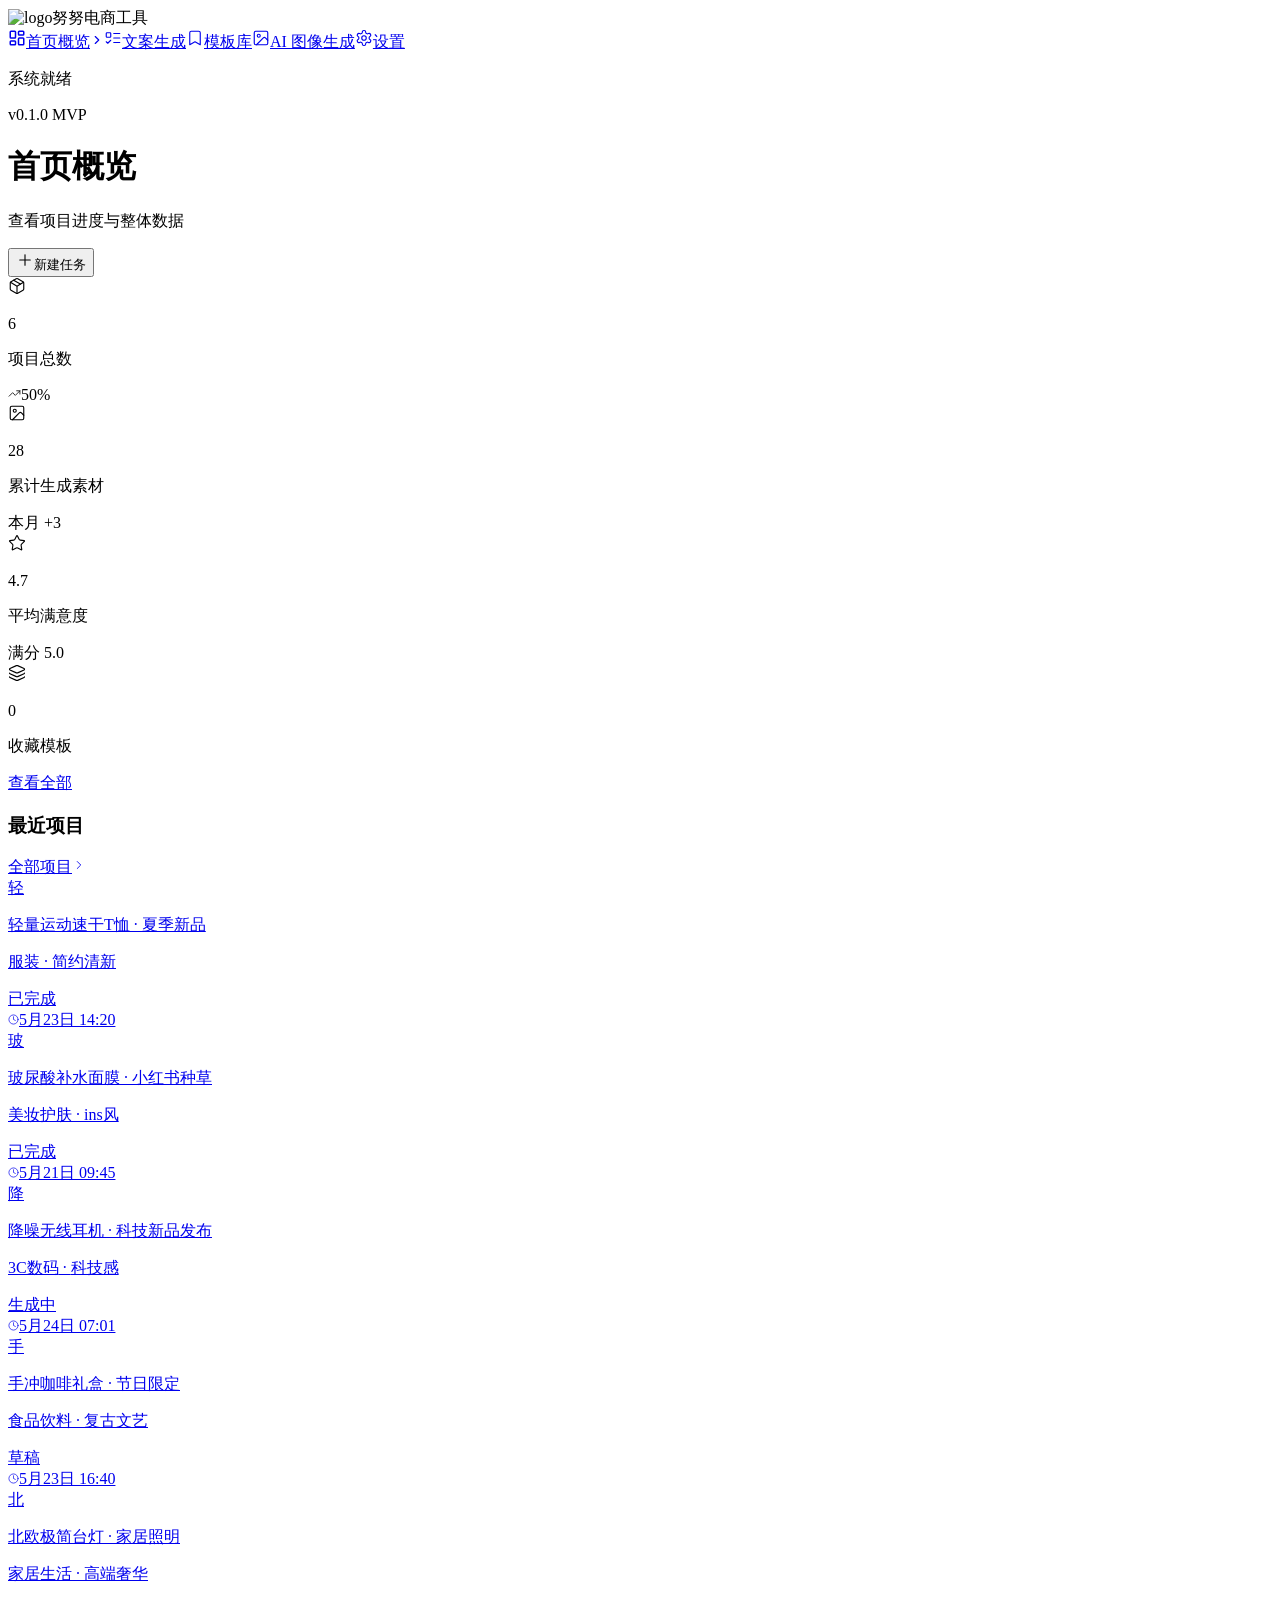
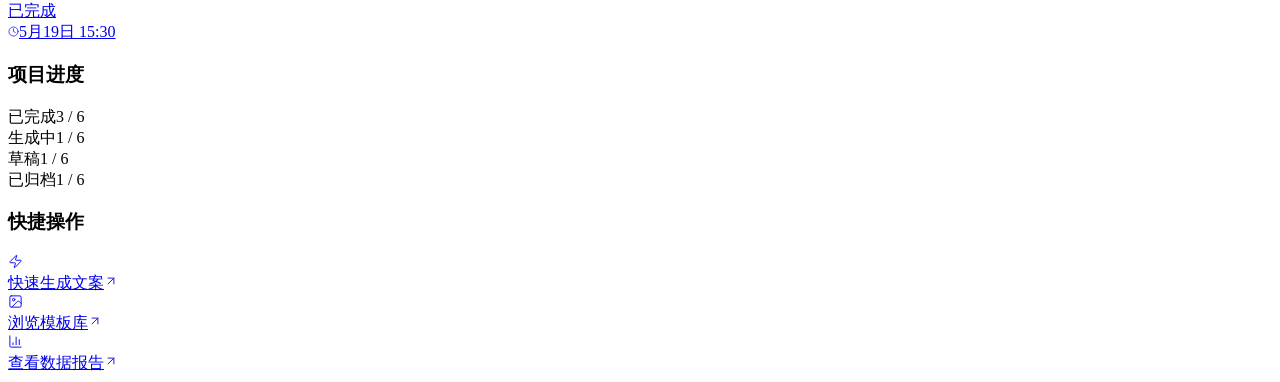
==== commit 2e79b1b5: "Move model config to settings page, remove default keys" ====
--- a/index.html
+++ b/index.html
@@ -1 +1 @@
-<!DOCTYPE html><!--At_s4bK84hybumMBt4EsT--><html lang="zh-CN"><head><meta charSet="utf-8"/><meta name="viewport" content="width=device-width, initial-scale=1"/><link rel="preload" as="image" href="/dongqi/logo.jpg"/><link rel="stylesheet" href="/dongqi/_next/static/css/fedd1b972e68e4c7.css" data-precedence="next"/><link rel="preload" as="script" fetchPriority="low" href="/dongqi/_next/static/chunks/webpack-6bd743bb663a78b2.js"/><script src="/dongqi/_next/static/chunks/4bd1b696-c023c6e3521b1417.js" async=""></script><script src="/dongqi/_next/static/chunks/255-bef018414bb2c8dd.js" async=""></script><script src="/dongqi/_next/static/chunks/main-app-f70c198d6d8a2816.js" async=""></script><script src="/dongqi/_next/static/chunks/779-56b966a733c995cf.js" async=""></script><script src="/dongqi/_next/static/chunks/584-4eb9d2e3c907b791.js" async=""></script><script src="/dongqi/_next/static/chunks/app/layout-a9fdc32c9cbb7b9b.js" async=""></script><script src="/dongqi/_next/static/chunks/app/page-0f8d85a345091517.js" async=""></script><title>努努电商工具</title><meta name="description" content="一键生成电商文案与主图方案"/><link rel="icon" href="/dongqi/icon.jpg?b5c4a98e189a8081" type="image/jpeg" sizes="1256x1233"/><script src="/dongqi/_next/static/chunks/polyfills-42372ed130431b0a.js" noModule=""></script></head><body class="__variable_8e2a13 __variable_3b1a98 font-sans antialiased"><div hidden=""><!--$--><!--/$--></div><aside class="fixed left-0 top-0 z-20 flex h-full w-[220px] flex-col border-r border-border/40 bg-card/60 backdrop-blur-xl"><div class="flex h-14 items-center gap-2.5 border-b border-border/40 px-5"><img src="/dongqi/logo.jpg" alt="logo" class="h-8 w-8 rounded-xl object-cover"/><span class="text-sm font-semibold tracking-tight">努努电商工具</span></div><nav class="flex-1 space-y-1 px-3 py-4"><a class="group flex items-center gap-3 rounded-xl px-3 py-2.5 text-sm font-medium transition-all duration-200 bg-foreground text-background shadow-sm" href="/dongqi"><svg xmlns="http://www.w3.org/2000/svg" width="18" height="18" viewBox="0 0 24 24" fill="none" stroke="currentColor" stroke-width="2" stroke-linecap="round" stroke-linejoin="round" class="lucide lucide-layout-dashboard shrink-0 transition-all duration-200"><rect width="7" height="9" x="3" y="3" rx="1"></rect><rect width="7" height="5" x="14" y="3" rx="1"></rect><rect width="7" height="9" x="14" y="12" rx="1"></rect><rect width="7" height="5" x="3" y="16" rx="1"></rect></svg>首页概览<svg xmlns="http://www.w3.org/2000/svg" width="14" height="14" viewBox="0 0 24 24" fill="none" stroke="currentColor" stroke-width="2" stroke-linecap="round" stroke-linejoin="round" class="lucide lucide-chevron-right ml-auto"><path d="m9 18 6-6-6-6"></path></svg></a><a class="group flex items-center gap-3 rounded-xl px-3 py-2.5 text-sm font-medium transition-all duration-200 text-muted-foreground hover:bg-accent hover:text-foreground" href="/dongqi/tasks"><svg xmlns="http://www.w3.org/2000/svg" width="18" height="18" viewBox="0 0 24 24" fill="none" stroke="currentColor" stroke-width="1.5" stroke-linecap="round" stroke-linejoin="round" class="lucide lucide-list-todo shrink-0 transition-all duration-200 group-hover:stroke-[1.75]"><rect x="3" y="5" width="6" height="6" rx="1"></rect><path d="m3 17 2 2 4-4"></path><path d="M13 6h8"></path><path d="M13 12h8"></path><path d="M13 18h8"></path></svg>文案生成</a><a class="group flex items-center gap-3 rounded-xl px-3 py-2.5 text-sm font-medium transition-all duration-200 text-muted-foreground hover:bg-accent hover:text-foreground" href="/dongqi/templates"><svg xmlns="http://www.w3.org/2000/svg" width="18" height="18" viewBox="0 0 24 24" fill="none" stroke="currentColor" stroke-width="1.5" stroke-linecap="round" stroke-linejoin="round" class="lucide lucide-bookmark shrink-0 transition-all duration-200 group-hover:stroke-[1.75]"><path d="m19 21-7-4-7 4V5a2 2 0 0 1 2-2h10a2 2 0 0 1 2 2v16z"></path></svg>模板库</a><a class="group flex items-center gap-3 rounded-xl px-3 py-2.5 text-sm font-medium transition-all duration-200 text-muted-foreground hover:bg-accent hover:text-foreground" href="/dongqi/ai-image"><svg xmlns="http://www.w3.org/2000/svg" width="18" height="18" viewBox="0 0 24 24" fill="none" stroke="currentColor" stroke-width="1.5" stroke-linecap="round" stroke-linejoin="round" class="lucide lucide-image shrink-0 transition-all duration-200 group-hover:stroke-[1.75]"><rect width="18" height="18" x="3" y="3" rx="2" ry="2"></rect><circle cx="9" cy="9" r="2"></circle><path d="m21 15-3.086-3.086a2 2 0 0 0-2.828 0L6 21"></path></svg>AI 图像生成</a><a class="group flex items-center gap-3 rounded-xl px-3 py-2.5 text-sm font-medium transition-all duration-200 text-muted-foreground hover:bg-accent hover:text-foreground" href="/dongqi/settings"><svg xmlns="http://www.w3.org/2000/svg" width="18" height="18" viewBox="0 0 24 24" fill="none" stroke="currentColor" stroke-width="1.5" stroke-linecap="round" stroke-linejoin="round" class="lucide lucide-settings shrink-0 transition-all duration-200 group-hover:stroke-[1.75]"><path d="M12.22 2h-.44a2 2 0 0 0-2 2v.18a2 2 0 0 1-1 1.73l-.43.25a2 2 0 0 1-2 0l-.15-.08a2 2 0 0 0-2.73.73l-.22.38a2 2 0 0 0 .73 2.73l.15.1a2 2 0 0 1 1 1.72v.51a2 2 0 0 1-1 1.74l-.15.09a2 2 0 0 0-.73 2.73l.22.38a2 2 0 0 0 2.73.73l.15-.08a2 2 0 0 1 2 0l.43.25a2 2 0 0 1 1 1.73V20a2 2 0 0 0 2 2h.44a2 2 0 0 0 2-2v-.18a2 2 0 0 1 1-1.73l.43-.25a2 2 0 0 1 2 0l.15.08a2 2 0 0 0 2.73-.73l.22-.39a2 2 0 0 0-.73-2.73l-.15-.08a2 2 0 0 1-1-1.74v-.5a2 2 0 0 1 1-1.74l.15-.09a2 2 0 0 0 .73-2.73l-.22-.38a2 2 0 0 0-2.73-.73l-.15.08a2 2 0 0 1-2 0l-.43-.25a2 2 0 0 1-1-1.73V4a2 2 0 0 0-2-2z"></path><circle cx="12" cy="12" r="3"></circle></svg>设置</a></nav><div class="border-t border-border/40 px-5 py-4"><div class="flex items-center gap-2.5"><div class="flex h-7 w-7 items-center justify-center rounded-lg bg-green-100"><span class="h-2 w-2 rounded-full bg-green-500"></span></div><div class="text-xs"><p class="font-medium text-foreground">系统就绪</p><p class="text-muted-foreground/60">v0.1.0 MVP</p></div></div></div></aside><div class="ml-[220px]"><div class="min-h-[100dvh] bg-background"><div class="mx-auto max-w-[1400px] px-8 py-8"><div class="mb-8 flex items-center justify-between"><div><h1 class="text-2xl font-semibold tracking-tight">首页概览</h1><p class="mt-1 text-sm text-muted-foreground">查看项目进度与整体数据</p></div><a href="/dongqi/tasks"><button class="inline-flex items-center justify-center whitespace-nowrap transition-all duration-200 focus-visible:outline-none focus-visible:ring-2 focus-visible:ring-ring focus-visible:ring-offset-2 disabled:pointer-events-none disabled:opacity-50 active:scale-[0.98] bg-foreground text-background hover:bg-foreground/90 shadow-sm h-12 rounded-xl px-8 text-base gap-2 font-medium"><svg xmlns="http://www.w3.org/2000/svg" width="18" height="18" viewBox="0 0 24 24" fill="none" stroke="currentColor" stroke-width="1.5" stroke-linecap="round" stroke-linejoin="round" class="lucide lucide-plus"><path d="M5 12h14"></path><path d="M12 5v14"></path></svg>新建任务</button></a></div><div class="mb-8 grid gap-4 sm:grid-cols-2 lg:grid-cols-4"><div class="rounded-2xl border border-border/60 bg-card text-card-foreground shadow-card group transition-all duration-300 hover:shadow-elevated hover:-translate-y-0.5"><div class="p-5"><div class="flex items-start justify-between"><div class="space-y-2"><div class="flex h-9 w-9 items-center justify-center rounded-xl bg-primary/10"><svg xmlns="http://www.w3.org/2000/svg" width="18" height="18" viewBox="0 0 24 24" fill="none" stroke="currentColor" stroke-width="1.5" stroke-linecap="round" stroke-linejoin="round" class="lucide lucide-package text-primary"><path d="M11 21.73a2 2 0 0 0 2 0l7-4A2 2 0 0 0 21 16V8a2 2 0 0 0-1-1.73l-7-4a2 2 0 0 0-2 0l-7 4A2 2 0 0 0 3 8v8a2 2 0 0 0 1 1.73z"></path><path d="M12 22V12"></path><path d="m3.3 7 7.703 4.734a2 2 0 0 0 1.994 0L20.7 7"></path><path d="m7.5 4.27 9 5.15"></path></svg></div><div><p class="text-2xl font-semibold tracking-tight">6</p><p class="text-xs text-muted-foreground">项目总数</p></div></div><span class="flex items-center gap-1 text-xs font-medium text-green-600"><svg xmlns="http://www.w3.org/2000/svg" width="13" height="13" viewBox="0 0 24 24" fill="none" stroke="currentColor" stroke-width="1.5" stroke-linecap="round" stroke-linejoin="round" class="lucide lucide-trending-up"><polyline points="22 7 13.5 15.5 8.5 10.5 2 17"></polyline><polyline points="16 7 22 7 22 13"></polyline></svg>50<!-- -->%</span></div></div></div><div class="rounded-2xl border border-border/60 bg-card text-card-foreground shadow-card group transition-all duration-300 hover:shadow-elevated hover:-translate-y-0.5"><div class="p-5"><div class="flex items-start justify-between"><div class="space-y-2"><div class="flex h-9 w-9 items-center justify-center rounded-xl bg-blue-50"><svg xmlns="http://www.w3.org/2000/svg" width="18" height="18" viewBox="0 0 24 24" fill="none" stroke="currentColor" stroke-width="1.5" stroke-linecap="round" stroke-linejoin="round" class="lucide lucide-image text-blue-600"><rect width="18" height="18" x="3" y="3" rx="2" ry="2"></rect><circle cx="9" cy="9" r="2"></circle><path d="m21 15-3.086-3.086a2 2 0 0 0-2.828 0L6 21"></path></svg></div><div><p class="text-2xl font-semibold tracking-tight">28</p><p class="text-xs text-muted-foreground">累计生成素材</p></div></div><span class="text-xs text-muted-foreground">本月 +<!-- -->3</span></div></div></div><div class="rounded-2xl border border-border/60 bg-card text-card-foreground shadow-card group transition-all duration-300 hover:shadow-elevated hover:-translate-y-0.5"><div class="p-5"><div class="flex items-start justify-between"><div class="space-y-2"><div class="flex h-9 w-9 items-center justify-center rounded-xl bg-amber-50"><svg xmlns="http://www.w3.org/2000/svg" width="18" height="18" viewBox="0 0 24 24" fill="none" stroke="currentColor" stroke-width="1.5" stroke-linecap="round" stroke-linejoin="round" class="lucide lucide-star text-amber-600"><path d="M11.525 2.295a.53.53 0 0 1 .95 0l2.31 4.679a2.123 2.123 0 0 0 1.595 1.16l5.166.756a.53.53 0 0 1 .294.904l-3.736 3.638a2.123 2.123 0 0 0-.611 1.878l.882 5.14a.53.53 0 0 1-.771.56l-4.618-2.428a2.122 2.122 0 0 0-1.973 0L6.396 21.01a.53.53 0 0 1-.77-.56l.881-5.139a2.122 2.122 0 0 0-.611-1.879L2.16 9.795a.53.53 0 0 1 .294-.906l5.165-.755a2.122 2.122 0 0 0 1.597-1.16z"></path></svg></div><div><p class="text-2xl font-semibold tracking-tight">4.7</p><p class="text-xs text-muted-foreground">平均满意度</p></div></div><span class="text-xs text-muted-foreground">满分 5.0</span></div></div></div><div class="rounded-2xl border border-border/60 bg-card text-card-foreground shadow-card group transition-all duration-300 hover:shadow-elevated hover:-translate-y-0.5"><div class="p-5"><div class="flex items-start justify-between"><div class="space-y-2"><div class="flex h-9 w-9 items-center justify-center rounded-xl bg-green-50"><svg xmlns="http://www.w3.org/2000/svg" width="18" height="18" viewBox="0 0 24 24" fill="none" stroke="currentColor" stroke-width="1.5" stroke-linecap="round" stroke-linejoin="round" class="lucide lucide-layers text-green-600"><path d="M12.83 2.18a2 2 0 0 0-1.66 0L2.6 6.08a1 1 0 0 0 0 1.83l8.58 3.91a2 2 0 0 0 1.66 0l8.58-3.9a1 1 0 0 0 0-1.83z"></path><path d="M2 12a1 1 0 0 0 .58.91l8.6 3.91a2 2 0 0 0 1.65 0l8.58-3.9A1 1 0 0 0 22 12"></path><path d="M2 17a1 1 0 0 0 .58.91l8.6 3.91a2 2 0 0 0 1.65 0l8.58-3.9A1 1 0 0 0 22 17"></path></svg></div><div><p class="text-2xl font-semibold tracking-tight">0</p><p class="text-xs text-muted-foreground">收藏模板</p></div></div><a class="text-xs text-muted-foreground hover:text-primary transition-colors" href="/dongqi/templates">查看全部</a></div></div></div></div><div class="mb-8"><div class="rounded-2xl border border-border/60 bg-card text-card-foreground shadow-card transition-shadow duration-300"><div class="flex flex-col space-y-1.5 p-6"><h3 class="font-semibold tracking-tight text-base">模型配置</h3><p class="text-sm text-muted-foreground leading-relaxed">配置后可开始使用 AI 生成功能</p></div><div class="p-6 pt-0"><div class="h-48 animate-pulse rounded-xl bg-secondary/50"></div></div></div></div><div class="grid gap-6 lg:grid-cols-[1fr_340px]"><div class="rounded-2xl border border-border/60 bg-card text-card-foreground shadow-card transition-shadow duration-300"><div class="space-y-1.5 p-6 flex flex-row items-center justify-between"><h3 class="font-semibold tracking-tight text-base">最近项目</h3><a class="flex items-center gap-1 text-xs text-muted-foreground hover:text-foreground transition-colors" href="/dongqi/tasks">全部项目<svg xmlns="http://www.w3.org/2000/svg" width="14" height="14" viewBox="0 0 24 24" fill="none" stroke="currentColor" stroke-width="1.5" stroke-linecap="round" stroke-linejoin="round" class="lucide lucide-chevron-right"><path d="m9 18 6-6-6-6"></path></svg></a></div><div class="p-6 pt-0 space-y-1"><a class="flex items-center gap-4 rounded-xl px-3 py-3 transition-colors duration-200 hover:bg-accent" style="animation-delay:0ms;animation:slideUp 0.35s ease-out both" href="/dongqi/tasks"><div class="flex h-10 w-10 shrink-0 items-center justify-center rounded-xl bg-secondary text-xs font-medium text-muted-foreground">轻</div><div class="min-w-0 flex-1"><p class="truncate text-sm font-medium">轻量运动速干T恤 · 夏季新品</p><p class="text-xs text-muted-foreground">服装<!-- --> · <!-- -->简约清新</p></div><div class="flex items-center gap-2"><div class="inline-flex items-center rounded-full px-2.5 py-0.5 font-medium tracking-wide transition-colors duration-200 bg-[#EDF3EC] text-[#346538] text-[10px]">已完成</div><span class="flex items-center gap-1 text-xs text-muted-foreground/60"><svg xmlns="http://www.w3.org/2000/svg" width="11" height="11" viewBox="0 0 24 24" fill="none" stroke="currentColor" stroke-width="1.5" stroke-linecap="round" stroke-linejoin="round" class="lucide lucide-clock"><circle cx="12" cy="12" r="10"></circle><polyline points="12 6 12 12 16 14"></polyline></svg>5月23日 14:20</span></div></a><a class="flex items-center gap-4 rounded-xl px-3 py-3 transition-colors duration-200 hover:bg-accent" style="animation-delay:60ms;animation:slideUp 0.35s ease-out both" href="/dongqi/tasks"><div class="flex h-10 w-10 shrink-0 items-center justify-center rounded-xl bg-secondary text-xs font-medium text-muted-foreground">玻</div><div class="min-w-0 flex-1"><p class="truncate text-sm font-medium">玻尿酸补水面膜 · 小红书种草</p><p class="text-xs text-muted-foreground">美妆护肤<!-- --> · <!-- -->ins风</p></div><div class="flex items-center gap-2"><div class="inline-flex items-center rounded-full px-2.5 py-0.5 font-medium tracking-wide transition-colors duration-200 bg-[#EDF3EC] text-[#346538] text-[10px]">已完成</div><span class="flex items-center gap-1 text-xs text-muted-foreground/60"><svg xmlns="http://www.w3.org/2000/svg" width="11" height="11" viewBox="0 0 24 24" fill="none" stroke="currentColor" stroke-width="1.5" stroke-linecap="round" stroke-linejoin="round" class="lucide lucide-clock"><circle cx="12" cy="12" r="10"></circle><polyline points="12 6 12 12 16 14"></polyline></svg>5月21日 09:45</span></div></a><a class="flex items-center gap-4 rounded-xl px-3 py-3 transition-colors duration-200 hover:bg-accent" style="animation-delay:120ms;animation:slideUp 0.35s ease-out both" href="/dongqi/tasks"><div class="flex h-10 w-10 shrink-0 items-center justify-center rounded-xl bg-secondary text-xs font-medium text-muted-foreground">降</div><div class="min-w-0 flex-1"><p class="truncate text-sm font-medium">降噪无线耳机 · 科技新品发布</p><p class="text-xs text-muted-foreground">3C数码<!-- --> · <!-- -->科技感</p></div><div class="flex items-center gap-2"><div class="inline-flex items-center rounded-full px-2.5 py-0.5 font-medium tracking-wide transition-colors duration-200 bg-[#E1F3FE] text-[#1F6C9F] text-[10px]">生成中</div><span class="flex items-center gap-1 text-xs text-muted-foreground/60"><svg xmlns="http://www.w3.org/2000/svg" width="11" height="11" viewBox="0 0 24 24" fill="none" stroke="currentColor" stroke-width="1.5" stroke-linecap="round" stroke-linejoin="round" class="lucide lucide-clock"><circle cx="12" cy="12" r="10"></circle><polyline points="12 6 12 12 16 14"></polyline></svg>5月24日 07:01</span></div></a><a class="flex items-center gap-4 rounded-xl px-3 py-3 transition-colors duration-200 hover:bg-accent" style="animation-delay:180ms;animation:slideUp 0.35s ease-out both" href="/dongqi/tasks"><div class="flex h-10 w-10 shrink-0 items-center justify-center rounded-xl bg-secondary text-xs font-medium text-muted-foreground">手</div><div class="min-w-0 flex-1"><p class="truncate text-sm font-medium">手冲咖啡礼盒 · 节日限定</p><p class="text-xs text-muted-foreground">食品饮料<!-- --> · <!-- -->复古文艺</p></div><div class="flex items-center gap-2"><div class="inline-flex items-center rounded-full px-2.5 py-0.5 font-medium tracking-wide transition-colors duration-200 bg-[#FBF3DB] text-[#956400] text-[10px]">草稿</div><span class="flex items-center gap-1 text-xs text-muted-foreground/60"><svg xmlns="http://www.w3.org/2000/svg" width="11" height="11" viewBox="0 0 24 24" fill="none" stroke="currentColor" stroke-width="1.5" stroke-linecap="round" stroke-linejoin="round" class="lucide lucide-clock"><circle cx="12" cy="12" r="10"></circle><polyline points="12 6 12 12 16 14"></polyline></svg>5月23日 16:40</span></div></a><a class="flex items-center gap-4 rounded-xl px-3 py-3 transition-colors duration-200 hover:bg-accent" style="animation-delay:240ms;animation:slideUp 0.35s ease-out both" href="/dongqi/tasks"><div class="flex h-10 w-10 shrink-0 items-center justify-center rounded-xl bg-secondary text-xs font-medium text-muted-foreground">北</div><div class="min-w-0 flex-1"><p class="truncate text-sm font-medium">北欧极简台灯 · 家居照明</p><p class="text-xs text-muted-foreground">家居生活<!-- --> · <!-- -->高端奢华</p></div><div class="flex items-center gap-2"><div class="inline-flex items-center rounded-full px-2.5 py-0.5 font-medium tracking-wide transition-colors duration-200 bg-[#EDF3EC] text-[#346538] text-[10px]">已完成</div><span class="flex items-center gap-1 text-xs text-muted-foreground/60"><svg xmlns="http://www.w3.org/2000/svg" width="11" height="11" viewBox="0 0 24 24" fill="none" stroke="currentColor" stroke-width="1.5" stroke-linecap="round" stroke-linejoin="round" class="lucide lucide-clock"><circle cx="12" cy="12" r="10"></circle><polyline points="12 6 12 12 16 14"></polyline></svg>5月19日 15:30</span></div></a></div></div><div class="space-y-4"><div class="rounded-2xl border border-border/60 bg-card text-card-foreground shadow-card transition-shadow duration-300"><div class="flex flex-col space-y-1.5 p-6"><h3 class="font-semibold tracking-tight text-base">项目进度</h3></div><div class="p-6 pt-0 space-y-4"><div class="space-y-1.5"><div class="flex items-center justify-between text-xs"><span class="text-muted-foreground">已完成</span><span class="font-medium tabular-nums">3<span class="text-muted-foreground/50 font-normal"> / <!-- -->6</span></span></div><div class="h-1.5 w-full overflow-hidden rounded-full bg-green-50"><div class="h-full rounded-full bg-green-500 transition-all duration-700" style="width:50%"></div></div></div><div class="space-y-1.5"><div class="flex items-center justify-between text-xs"><span class="text-muted-foreground">生成中</span><span class="font-medium tabular-nums">1<span class="text-muted-foreground/50 font-normal"> / <!-- -->6</span></span></div><div class="h-1.5 w-full overflow-hidden rounded-full bg-blue-50"><div class="h-full rounded-full bg-blue-500 transition-all duration-700" style="width:17%"></div></div></div><div class="space-y-1.5"><div class="flex items-center justify-between text-xs"><span class="text-muted-foreground">草稿</span><span class="font-medium tabular-nums">1<span class="text-muted-foreground/50 font-normal"> / <!-- -->6</span></span></div><div class="h-1.5 w-full overflow-hidden rounded-full bg-amber-50"><div class="h-full rounded-full bg-amber-500 transition-all duration-700" style="width:17%"></div></div></div><div class="space-y-1.5"><div class="flex items-center justify-between text-xs"><span class="text-muted-foreground">已归档</span><span class="font-medium tabular-nums">1<span class="text-muted-foreground/50 font-normal"> / <!-- -->6</span></span></div><div class="h-1.5 w-full overflow-hidden rounded-full bg-slate-50"><div class="h-full rounded-full bg-slate-400 transition-all duration-700" style="width:17%"></div></div></div></div></div><div class="rounded-2xl border border-border/60 bg-card text-card-foreground shadow-card transition-shadow duration-300"><div class="flex flex-col space-y-1.5 p-6"><h3 class="font-semibold tracking-tight text-base">快捷操作</h3></div><div class="p-6 pt-0 space-y-2"><a class="flex items-center gap-3 rounded-xl px-3 py-2.5 text-sm transition-all duration-200 hover:bg-accent" href="/dongqi/tasks"><div class="flex h-8 w-8 items-center justify-center rounded-lg bg-secondary"><svg xmlns="http://www.w3.org/2000/svg" width="15" height="15" viewBox="0 0 24 24" fill="none" stroke="currentColor" stroke-width="1.5" stroke-linecap="round" stroke-linejoin="round" class="lucide lucide-zap text-muted-foreground"><path d="M4 14a1 1 0 0 1-.78-1.63l9.9-10.2a.5.5 0 0 1 .86.46l-1.92 6.02A1 1 0 0 0 13 10h7a1 1 0 0 1 .78 1.63l-9.9 10.2a.5.5 0 0 1-.86-.46l1.92-6.02A1 1 0 0 0 11 14z"></path></svg></div><span class="flex-1">快速生成文案</span><svg xmlns="http://www.w3.org/2000/svg" width="14" height="14" viewBox="0 0 24 24" fill="none" stroke="currentColor" stroke-width="1.5" stroke-linecap="round" stroke-linejoin="round" class="lucide lucide-arrow-up-right text-muted-foreground/40"><path d="M7 7h10v10"></path><path d="M7 17 17 7"></path></svg></a><a class="flex items-center gap-3 rounded-xl px-3 py-2.5 text-sm transition-all duration-200 hover:bg-accent" href="/dongqi/templates"><div class="flex h-8 w-8 items-center justify-center rounded-lg bg-secondary"><svg xmlns="http://www.w3.org/2000/svg" width="15" height="15" viewBox="0 0 24 24" fill="none" stroke="currentColor" stroke-width="1.5" stroke-linecap="round" stroke-linejoin="round" class="lucide lucide-image text-muted-foreground"><rect width="18" height="18" x="3" y="3" rx="2" ry="2"></rect><circle cx="9" cy="9" r="2"></circle><path d="m21 15-3.086-3.086a2 2 0 0 0-2.828 0L6 21"></path></svg></div><span class="flex-1">浏览模板库</span><svg xmlns="http://www.w3.org/2000/svg" width="14" height="14" viewBox="0 0 24 24" fill="none" stroke="currentColor" stroke-width="1.5" stroke-linecap="round" stroke-linejoin="round" class="lucide lucide-arrow-up-right text-muted-foreground/40"><path d="M7 7h10v10"></path><path d="M7 17 17 7"></path></svg></a><a class="flex items-center gap-3 rounded-xl px-3 py-2.5 text-sm transition-all duration-200 hover:bg-accent" href="/dongqi/tasks"><div class="flex h-8 w-8 items-center justify-center rounded-lg bg-secondary"><svg xmlns="http://www.w3.org/2000/svg" width="15" height="15" viewBox="0 0 24 24" fill="none" stroke="currentColor" stroke-width="1.5" stroke-linecap="round" stroke-linejoin="round" class="lucide lucide-chart-column text-muted-foreground"><path d="M3 3v16a2 2 0 0 0 2 2h16"></path><path d="M18 17V9"></path><path d="M13 17V5"></path><path d="M8 17v-3"></path></svg></div><span class="flex-1">查看数据报告</span><svg xmlns="http://www.w3.org/2000/svg" width="14" height="14" viewBox="0 0 24 24" fill="none" stroke="currentColor" stroke-width="1.5" stroke-linecap="round" stroke-linejoin="round" class="lucide lucide-arrow-up-right text-muted-foreground/40"><path d="M7 7h10v10"></path><path d="M7 17 17 7"></path></svg></a></div></div></div></div></div></div><!--$--><!--/$--></div><script src="/dongqi/_next/static/chunks/webpack-6bd743bb663a78b2.js" id="_R_" async=""></script><script>(self.__next_f=self.__next_f||[]).push([0])</script><script>self.__next_f.push([1,"1:\"$Sreact.fragment\"\n2:I[6644,[\"779\",\"static/chunks/779-56b966a733c995cf.js\",\"584\",\"static/chunks/584-4eb9d2e3c907b791.js\",\"177\",\"static/chunks/app/layout-a9fdc32c9cbb7b9b.js\"],\"AppProvider\"]\n3:I[2565,[\"779\",\"static/chunks/779-56b966a733c995cf.js\",\"584\",\"static/chunks/584-4eb9d2e3c907b791.js\",\"177\",\"static/chunks/app/layout-a9fdc32c9cbb7b9b.js\"],\"Sidebar\"]\n4:I[9766,[],\"\"]\n5:I[8924,[],\"\"]\n6:I[1959,[],\"ClientPageRoot\"]\n7:I[5623,[\"779\",\"static/chunks/779-56b966a733c995cf.js\",\"584\",\"static/chunks/584-4eb9d2e3c907b791.js\",\"974\",\"static/chunks/app/page-0f8d85a345091517.js\"],\"default\"]\na:I[4431,[],\"OutletBoundary\"]\nc:I[5278,[],\"AsyncMetadataOutlet\"]\ne:I[4431,[],\"ViewportBoundary\"]\n10:I[4431,[],\"MetadataBoundary\"]\n11:\"$Sreact.suspense\"\n13:I[7150,[],\"\"]\n:HL[\"/dongqi/_next/static/css/fedd1b972e68e4c7.css\",\"style\"]\n"])</script><script>self.__next_f.push([1,"0:{\"P\":null,\"b\":\"At-s4bK84hybumMBt4EsT\",\"p\":\"/dongqi\",\"c\":[\"\",\"\"],\"i\":false,\"f\":[[[\"\",{\"children\":[\"__PAGE__\",{}]},\"$undefined\",\"$undefined\",true],[\"\",[\"$\",\"$1\",\"c\",{\"children\":[[[\"$\",\"link\",\"0\",{\"rel\":\"stylesheet\",\"href\":\"/dongqi/_next/static/css/fedd1b972e68e4c7.css\",\"precedence\":\"next\",\"crossOrigin\":\"$undefined\",\"nonce\":\"$undefined\"}]],[\"$\",\"html\",null,{\"lang\":\"zh-CN\",\"children\":[\"$\",\"body\",null,{\"className\":\"__variable_8e2a13 __variable_3b1a98 font-sans antialiased\",\"children\":[\"$\",\"$L2\",null,{\"children\":[[\"$\",\"$L3\",null,{}],[\"$\",\"div\",null,{\"className\":\"ml-[220px]\",\"children\":[\"$\",\"$L4\",null,{\"parallelRouterKey\":\"children\",\"error\":\"$undefined\",\"errorStyles\":\"$undefined\",\"errorScripts\":\"$undefined\",\"template\":[\"$\",\"$L5\",null,{}],\"templateStyles\":\"$undefined\",\"templateScripts\":\"$undefined\",\"notFound\":[[[\"$\",\"title\",null,{\"children\":\"404: This page could not be found.\"}],[\"$\",\"div\",null,{\"style\":{\"fontFamily\":\"system-ui,\\\"Segoe UI\\\",Roboto,Helvetica,Arial,sans-serif,\\\"Apple Color Emoji\\\",\\\"Segoe UI Emoji\\\"\",\"height\":\"100vh\",\"textAlign\":\"center\",\"display\":\"flex\",\"flexDirection\":\"column\",\"alignItems\":\"center\",\"justifyContent\":\"center\"},\"children\":[\"$\",\"div\",null,{\"children\":[[\"$\",\"style\",null,{\"dangerouslySetInnerHTML\":{\"__html\":\"body{color:#000;background:#fff;margin:0}.next-error-h1{border-right:1px solid rgba(0,0,0,.3)}@media (prefers-color-scheme:dark){body{color:#fff;background:#000}.next-error-h1{border-right:1px solid rgba(255,255,255,.3)}}\"}}],[\"$\",\"h1\",null,{\"className\":\"next-error-h1\",\"style\":{\"display\":\"inline-block\",\"margin\":\"0 20px 0 0\",\"padding\":\"0 23px 0 0\",\"fontSize\":24,\"fontWeight\":500,\"verticalAlign\":\"top\",\"lineHeight\":\"49px\"},\"children\":404}],[\"$\",\"div\",null,{\"style\":{\"display\":\"inline-block\"},\"children\":[\"$\",\"h2\",null,{\"style\":{\"fontSize\":14,\"fontWeight\":400,\"lineHeight\":\"49px\",\"margin\":0},\"children\":\"This page could not be found.\"}]}]]}]}]],[]],\"forbidden\":\"$undefined\",\"unauthorized\":\"$undefined\"}]}]]}]}]}]]}],{\"children\":[\"__PAGE__\",[\"$\",\"$1\",\"c\",{\"children\":[[\"$\",\"$L6\",null,{\"Component\":\"$7\",\"searchParams\":{},\"params\":{},\"promises\":[\"$@8\",\"$@9\"]}],null,[\"$\",\"$La\",null,{\"children\":[\"$Lb\",[\"$\",\"$Lc\",null,{\"promise\":\"$@d\"}]]}]]}],{},null,false]},null,false],[\"$\",\"$1\",\"h\",{\"children\":[null,[[\"$\",\"$Le\",null,{\"children\":\"$Lf\"}],null],[\"$\",\"$L10\",null,{\"children\":[\"$\",\"div\",null,{\"hidden\":true,\"children\":[\"$\",\"$11\",null,{\"fallback\":null,\"children\":\"$L12\"}]}]}]]}],false]],\"m\":\"$undefined\",\"G\":[\"$13\",[]],\"s\":false,\"S\":true}\n"])</script><script>self.__next_f.push([1,"8:{}\n9:\"$0:f:0:1:2:children:1:props:children:0:props:params\"\n"])</script><script>self.__next_f.push([1,"f:[[\"$\",\"meta\",\"0\",{\"charSet\":\"utf-8\"}],[\"$\",\"meta\",\"1\",{\"name\":\"viewport\",\"content\":\"width=device-width, initial-scale=1\"}]]\nb:null\n"])</script><script>self.__next_f.push([1,"14:I[622,[],\"IconMark\"]\nd:{\"metadata\":[[\"$\",\"title\",\"0\",{\"children\":\"努努电商工具\"}],[\"$\",\"meta\",\"1\",{\"name\":\"description\",\"content\":\"一键生成电商文案与主图方案\"}],[\"$\",\"link\",\"2\",{\"rel\":\"icon\",\"href\":\"/dongqi/icon.jpg?b5c4a98e189a8081\",\"type\":\"image/jpeg\",\"sizes\":\"1256x1233\"}],[\"$\",\"$L14\",\"3\",{}]],\"error\":null,\"digest\":\"$undefined\"}\n"])</script><script>self.__next_f.push([1,"12:\"$d:metadata\"\n"])</script></body></html>+<!DOCTYPE html><!--DD63bSoeq4pf1rJ1ZBotD--><html lang="zh-CN"><head><meta charSet="utf-8"/><meta name="viewport" content="width=device-width, initial-scale=1"/><link rel="preload" as="image" href="/dongqi/logo.jpg"/><link rel="stylesheet" href="/dongqi/_next/static/css/fedd1b972e68e4c7.css" data-precedence="next"/><link rel="preload" as="script" fetchPriority="low" href="/dongqi/_next/static/chunks/webpack-6bd743bb663a78b2.js"/><script src="/dongqi/_next/static/chunks/4bd1b696-c023c6e3521b1417.js" async=""></script><script src="/dongqi/_next/static/chunks/255-bef018414bb2c8dd.js" async=""></script><script src="/dongqi/_next/static/chunks/main-app-f70c198d6d8a2816.js" async=""></script><script src="/dongqi/_next/static/chunks/779-56b966a733c995cf.js" async=""></script><script src="/dongqi/_next/static/chunks/584-4eb9d2e3c907b791.js" async=""></script><script src="/dongqi/_next/static/chunks/app/layout-a9fdc32c9cbb7b9b.js" async=""></script><script src="/dongqi/_next/static/chunks/app/page-a81db7c273e569ee.js" async=""></script><title>努努电商工具</title><meta name="description" content="一键生成电商文案与主图方案"/><link rel="icon" href="/dongqi/icon.jpg?b5c4a98e189a8081" type="image/jpeg" sizes="1256x1233"/><script src="/dongqi/_next/static/chunks/polyfills-42372ed130431b0a.js" noModule=""></script></head><body class="__variable_8e2a13 __variable_3b1a98 font-sans antialiased"><div hidden=""><!--$--><!--/$--></div><aside class="fixed left-0 top-0 z-20 flex h-full w-[220px] flex-col border-r border-border/40 bg-card/60 backdrop-blur-xl"><div class="flex h-14 items-center gap-2.5 border-b border-border/40 px-5"><img src="/dongqi/logo.jpg" alt="logo" class="h-8 w-8 rounded-xl object-cover"/><span class="text-sm font-semibold tracking-tight">努努电商工具</span></div><nav class="flex-1 space-y-1 px-3 py-4"><a class="group flex items-center gap-3 rounded-xl px-3 py-2.5 text-sm font-medium transition-all duration-200 bg-foreground text-background shadow-sm" href="/dongqi"><svg xmlns="http://www.w3.org/2000/svg" width="18" height="18" viewBox="0 0 24 24" fill="none" stroke="currentColor" stroke-width="2" stroke-linecap="round" stroke-linejoin="round" class="lucide lucide-layout-dashboard shrink-0 transition-all duration-200"><rect width="7" height="9" x="3" y="3" rx="1"></rect><rect width="7" height="5" x="14" y="3" rx="1"></rect><rect width="7" height="9" x="14" y="12" rx="1"></rect><rect width="7" height="5" x="3" y="16" rx="1"></rect></svg>首页概览<svg xmlns="http://www.w3.org/2000/svg" width="14" height="14" viewBox="0 0 24 24" fill="none" stroke="currentColor" stroke-width="2" stroke-linecap="round" stroke-linejoin="round" class="lucide lucide-chevron-right ml-auto"><path d="m9 18 6-6-6-6"></path></svg></a><a class="group flex items-center gap-3 rounded-xl px-3 py-2.5 text-sm font-medium transition-all duration-200 text-muted-foreground hover:bg-accent hover:text-foreground" href="/dongqi/tasks"><svg xmlns="http://www.w3.org/2000/svg" width="18" height="18" viewBox="0 0 24 24" fill="none" stroke="currentColor" stroke-width="1.5" stroke-linecap="round" stroke-linejoin="round" class="lucide lucide-list-todo shrink-0 transition-all duration-200 group-hover:stroke-[1.75]"><rect x="3" y="5" width="6" height="6" rx="1"></rect><path d="m3 17 2 2 4-4"></path><path d="M13 6h8"></path><path d="M13 12h8"></path><path d="M13 18h8"></path></svg>文案生成</a><a class="group flex items-center gap-3 rounded-xl px-3 py-2.5 text-sm font-medium transition-all duration-200 text-muted-foreground hover:bg-accent hover:text-foreground" href="/dongqi/templates"><svg xmlns="http://www.w3.org/2000/svg" width="18" height="18" viewBox="0 0 24 24" fill="none" stroke="currentColor" stroke-width="1.5" stroke-linecap="round" stroke-linejoin="round" class="lucide lucide-bookmark shrink-0 transition-all duration-200 group-hover:stroke-[1.75]"><path d="m19 21-7-4-7 4V5a2 2 0 0 1 2-2h10a2 2 0 0 1 2 2v16z"></path></svg>模板库</a><a class="group flex items-center gap-3 rounded-xl px-3 py-2.5 text-sm font-medium transition-all duration-200 text-muted-foreground hover:bg-accent hover:text-foreground" href="/dongqi/ai-image"><svg xmlns="http://www.w3.org/2000/svg" width="18" height="18" viewBox="0 0 24 24" fill="none" stroke="currentColor" stroke-width="1.5" stroke-linecap="round" stroke-linejoin="round" class="lucide lucide-image shrink-0 transition-all duration-200 group-hover:stroke-[1.75]"><rect width="18" height="18" x="3" y="3" rx="2" ry="2"></rect><circle cx="9" cy="9" r="2"></circle><path d="m21 15-3.086-3.086a2 2 0 0 0-2.828 0L6 21"></path></svg>AI 图像生成</a><a class="group flex items-center gap-3 rounded-xl px-3 py-2.5 text-sm font-medium transition-all duration-200 text-muted-foreground hover:bg-accent hover:text-foreground" href="/dongqi/settings"><svg xmlns="http://www.w3.org/2000/svg" width="18" height="18" viewBox="0 0 24 24" fill="none" stroke="currentColor" stroke-width="1.5" stroke-linecap="round" stroke-linejoin="round" class="lucide lucide-settings shrink-0 transition-all duration-200 group-hover:stroke-[1.75]"><path d="M12.22 2h-.44a2 2 0 0 0-2 2v.18a2 2 0 0 1-1 1.73l-.43.25a2 2 0 0 1-2 0l-.15-.08a2 2 0 0 0-2.73.73l-.22.38a2 2 0 0 0 .73 2.73l.15.1a2 2 0 0 1 1 1.72v.51a2 2 0 0 1-1 1.74l-.15.09a2 2 0 0 0-.73 2.73l.22.38a2 2 0 0 0 2.73.73l.15-.08a2 2 0 0 1 2 0l.43.25a2 2 0 0 1 1 1.73V20a2 2 0 0 0 2 2h.44a2 2 0 0 0 2-2v-.18a2 2 0 0 1 1-1.73l.43-.25a2 2 0 0 1 2 0l.15.08a2 2 0 0 0 2.73-.73l.22-.39a2 2 0 0 0-.73-2.73l-.15-.08a2 2 0 0 1-1-1.74v-.5a2 2 0 0 1 1-1.74l.15-.09a2 2 0 0 0 .73-2.73l-.22-.38a2 2 0 0 0-2.73-.73l-.15.08a2 2 0 0 1-2 0l-.43-.25a2 2 0 0 1-1-1.73V4a2 2 0 0 0-2-2z"></path><circle cx="12" cy="12" r="3"></circle></svg>设置</a></nav><div class="border-t border-border/40 px-5 py-4"><div class="flex items-center gap-2.5"><div class="flex h-7 w-7 items-center justify-center rounded-lg bg-green-100"><span class="h-2 w-2 rounded-full bg-green-500"></span></div><div class="text-xs"><p class="font-medium text-foreground">系统就绪</p><p class="text-muted-foreground/60">v0.1.0 MVP</p></div></div></div></aside><div class="ml-[220px]"><div class="min-h-[100dvh] bg-background"><div class="mx-auto max-w-[1400px] px-8 py-8"><div class="mb-8 flex items-center justify-between"><div><h1 class="text-2xl font-semibold tracking-tight">首页概览</h1><p class="mt-1 text-sm text-muted-foreground">查看项目进度与整体数据</p></div><a href="/dongqi/tasks"><button class="inline-flex items-center justify-center whitespace-nowrap transition-all duration-200 focus-visible:outline-none focus-visible:ring-2 focus-visible:ring-ring focus-visible:ring-offset-2 disabled:pointer-events-none disabled:opacity-50 active:scale-[0.98] bg-foreground text-background hover:bg-foreground/90 shadow-sm h-12 rounded-xl px-8 text-base gap-2 font-medium"><svg xmlns="http://www.w3.org/2000/svg" width="18" height="18" viewBox="0 0 24 24" fill="none" stroke="currentColor" stroke-width="1.5" stroke-linecap="round" stroke-linejoin="round" class="lucide lucide-plus"><path d="M5 12h14"></path><path d="M12 5v14"></path></svg>新建任务</button></a></div><div class="mb-8 grid gap-4 sm:grid-cols-2 lg:grid-cols-4"><div class="rounded-2xl border border-border/60 bg-card text-card-foreground shadow-card group transition-all duration-300 hover:shadow-elevated hover:-translate-y-0.5"><div class="p-5"><div class="flex items-start justify-between"><div class="space-y-2"><div class="flex h-9 w-9 items-center justify-center rounded-xl bg-primary/10"><svg xmlns="http://www.w3.org/2000/svg" width="18" height="18" viewBox="0 0 24 24" fill="none" stroke="currentColor" stroke-width="1.5" stroke-linecap="round" stroke-linejoin="round" class="lucide lucide-package text-primary"><path d="M11 21.73a2 2 0 0 0 2 0l7-4A2 2 0 0 0 21 16V8a2 2 0 0 0-1-1.73l-7-4a2 2 0 0 0-2 0l-7 4A2 2 0 0 0 3 8v8a2 2 0 0 0 1 1.73z"></path><path d="M12 22V12"></path><path d="m3.3 7 7.703 4.734a2 2 0 0 0 1.994 0L20.7 7"></path><path d="m7.5 4.27 9 5.15"></path></svg></div><div><p class="text-2xl font-semibold tracking-tight">6</p><p class="text-xs text-muted-foreground">项目总数</p></div></div><span class="flex items-center gap-1 text-xs font-medium text-green-600"><svg xmlns="http://www.w3.org/2000/svg" width="13" height="13" viewBox="0 0 24 24" fill="none" stroke="currentColor" stroke-width="1.5" stroke-linecap="round" stroke-linejoin="round" class="lucide lucide-trending-up"><polyline points="22 7 13.5 15.5 8.5 10.5 2 17"></polyline><polyline points="16 7 22 7 22 13"></polyline></svg>50<!-- -->%</span></div></div></div><div class="rounded-2xl border border-border/60 bg-card text-card-foreground shadow-card group transition-all duration-300 hover:shadow-elevated hover:-translate-y-0.5"><div class="p-5"><div class="flex items-start justify-between"><div class="space-y-2"><div class="flex h-9 w-9 items-center justify-center rounded-xl bg-blue-50"><svg xmlns="http://www.w3.org/2000/svg" width="18" height="18" viewBox="0 0 24 24" fill="none" stroke="currentColor" stroke-width="1.5" stroke-linecap="round" stroke-linejoin="round" class="lucide lucide-image text-blue-600"><rect width="18" height="18" x="3" y="3" rx="2" ry="2"></rect><circle cx="9" cy="9" r="2"></circle><path d="m21 15-3.086-3.086a2 2 0 0 0-2.828 0L6 21"></path></svg></div><div><p class="text-2xl font-semibold tracking-tight">28</p><p class="text-xs text-muted-foreground">累计生成素材</p></div></div><span class="text-xs text-muted-foreground">本月 +<!-- -->3</span></div></div></div><div class="rounded-2xl border border-border/60 bg-card text-card-foreground shadow-card group transition-all duration-300 hover:shadow-elevated hover:-translate-y-0.5"><div class="p-5"><div class="flex items-start justify-between"><div class="space-y-2"><div class="flex h-9 w-9 items-center justify-center rounded-xl bg-amber-50"><svg xmlns="http://www.w3.org/2000/svg" width="18" height="18" viewBox="0 0 24 24" fill="none" stroke="currentColor" stroke-width="1.5" stroke-linecap="round" stroke-linejoin="round" class="lucide lucide-star text-amber-600"><path d="M11.525 2.295a.53.53 0 0 1 .95 0l2.31 4.679a2.123 2.123 0 0 0 1.595 1.16l5.166.756a.53.53 0 0 1 .294.904l-3.736 3.638a2.123 2.123 0 0 0-.611 1.878l.882 5.14a.53.53 0 0 1-.771.56l-4.618-2.428a2.122 2.122 0 0 0-1.973 0L6.396 21.01a.53.53 0 0 1-.77-.56l.881-5.139a2.122 2.122 0 0 0-.611-1.879L2.16 9.795a.53.53 0 0 1 .294-.906l5.165-.755a2.122 2.122 0 0 0 1.597-1.16z"></path></svg></div><div><p class="text-2xl font-semibold tracking-tight">4.7</p><p class="text-xs text-muted-foreground">平均满意度</p></div></div><span class="text-xs text-muted-foreground">满分 5.0</span></div></div></div><div class="rounded-2xl border border-border/60 bg-card text-card-foreground shadow-card group transition-all duration-300 hover:shadow-elevated hover:-translate-y-0.5"><div class="p-5"><div class="flex items-start justify-between"><div class="space-y-2"><div class="flex h-9 w-9 items-center justify-center rounded-xl bg-green-50"><svg xmlns="http://www.w3.org/2000/svg" width="18" height="18" viewBox="0 0 24 24" fill="none" stroke="currentColor" stroke-width="1.5" stroke-linecap="round" stroke-linejoin="round" class="lucide lucide-layers text-green-600"><path d="M12.83 2.18a2 2 0 0 0-1.66 0L2.6 6.08a1 1 0 0 0 0 1.83l8.58 3.91a2 2 0 0 0 1.66 0l8.58-3.9a1 1 0 0 0 0-1.83z"></path><path d="M2 12a1 1 0 0 0 .58.91l8.6 3.91a2 2 0 0 0 1.65 0l8.58-3.9A1 1 0 0 0 22 12"></path><path d="M2 17a1 1 0 0 0 .58.91l8.6 3.91a2 2 0 0 0 1.65 0l8.58-3.9A1 1 0 0 0 22 17"></path></svg></div><div><p class="text-2xl font-semibold tracking-tight">0</p><p class="text-xs text-muted-foreground">收藏模板</p></div></div><a class="text-xs text-muted-foreground hover:text-primary transition-colors" href="/dongqi/templates">查看全部</a></div></div></div></div><div class="grid gap-6 lg:grid-cols-[1fr_340px]"><div class="rounded-2xl border border-border/60 bg-card text-card-foreground shadow-card transition-shadow duration-300"><div class="space-y-1.5 p-6 flex flex-row items-center justify-between"><h3 class="font-semibold tracking-tight text-base">最近项目</h3><a class="flex items-center gap-1 text-xs text-muted-foreground hover:text-foreground transition-colors" href="/dongqi/tasks">全部项目<svg xmlns="http://www.w3.org/2000/svg" width="14" height="14" viewBox="0 0 24 24" fill="none" stroke="currentColor" stroke-width="1.5" stroke-linecap="round" stroke-linejoin="round" class="lucide lucide-chevron-right"><path d="m9 18 6-6-6-6"></path></svg></a></div><div class="p-6 pt-0 space-y-1"><a class="flex items-center gap-4 rounded-xl px-3 py-3 transition-colors duration-200 hover:bg-accent" style="animation-delay:0ms;animation:slideUp 0.35s ease-out both" href="/dongqi/tasks"><div class="flex h-10 w-10 shrink-0 items-center justify-center rounded-xl bg-secondary text-xs font-medium text-muted-foreground">轻</div><div class="min-w-0 flex-1"><p class="truncate text-sm font-medium">轻量运动速干T恤 · 夏季新品</p><p class="text-xs text-muted-foreground">服装<!-- --> · <!-- -->简约清新</p></div><div class="flex items-center gap-2"><div class="inline-flex items-center rounded-full px-2.5 py-0.5 font-medium tracking-wide transition-colors duration-200 bg-[#EDF3EC] text-[#346538] text-[10px]">已完成</div><span class="flex items-center gap-1 text-xs text-muted-foreground/60"><svg xmlns="http://www.w3.org/2000/svg" width="11" height="11" viewBox="0 0 24 24" fill="none" stroke="currentColor" stroke-width="1.5" stroke-linecap="round" stroke-linejoin="round" class="lucide lucide-clock"><circle cx="12" cy="12" r="10"></circle><polyline points="12 6 12 12 16 14"></polyline></svg>5月23日 14:20</span></div></a><a class="flex items-center gap-4 rounded-xl px-3 py-3 transition-colors duration-200 hover:bg-accent" style="animation-delay:60ms;animation:slideUp 0.35s ease-out both" href="/dongqi/tasks"><div class="flex h-10 w-10 shrink-0 items-center justify-center rounded-xl bg-secondary text-xs font-medium text-muted-foreground">玻</div><div class="min-w-0 flex-1"><p class="truncate text-sm font-medium">玻尿酸补水面膜 · 小红书种草</p><p class="text-xs text-muted-foreground">美妆护肤<!-- --> · <!-- -->ins风</p></div><div class="flex items-center gap-2"><div class="inline-flex items-center rounded-full px-2.5 py-0.5 font-medium tracking-wide transition-colors duration-200 bg-[#EDF3EC] text-[#346538] text-[10px]">已完成</div><span class="flex items-center gap-1 text-xs text-muted-foreground/60"><svg xmlns="http://www.w3.org/2000/svg" width="11" height="11" viewBox="0 0 24 24" fill="none" stroke="currentColor" stroke-width="1.5" stroke-linecap="round" stroke-linejoin="round" class="lucide lucide-clock"><circle cx="12" cy="12" r="10"></circle><polyline points="12 6 12 12 16 14"></polyline></svg>5月21日 09:45</span></div></a><a class="flex items-center gap-4 rounded-xl px-3 py-3 transition-colors duration-200 hover:bg-accent" style="animation-delay:120ms;animation:slideUp 0.35s ease-out both" href="/dongqi/tasks"><div class="flex h-10 w-10 shrink-0 items-center justify-center rounded-xl bg-secondary text-xs font-medium text-muted-foreground">降</div><div class="min-w-0 flex-1"><p class="truncate text-sm font-medium">降噪无线耳机 · 科技新品发布</p><p class="text-xs text-muted-foreground">3C数码<!-- --> · <!-- -->科技感</p></div><div class="flex items-center gap-2"><div class="inline-flex items-center rounded-full px-2.5 py-0.5 font-medium tracking-wide transition-colors duration-200 bg-[#E1F3FE] text-[#1F6C9F] text-[10px]">生成中</div><span class="flex items-center gap-1 text-xs text-muted-foreground/60"><svg xmlns="http://www.w3.org/2000/svg" width="11" height="11" viewBox="0 0 24 24" fill="none" stroke="currentColor" stroke-width="1.5" stroke-linecap="round" stroke-linejoin="round" class="lucide lucide-clock"><circle cx="12" cy="12" r="10"></circle><polyline points="12 6 12 12 16 14"></polyline></svg>5月24日 07:01</span></div></a><a class="flex items-center gap-4 rounded-xl px-3 py-3 transition-colors duration-200 hover:bg-accent" style="animation-delay:180ms;animation:slideUp 0.35s ease-out both" href="/dongqi/tasks"><div class="flex h-10 w-10 shrink-0 items-center justify-center rounded-xl bg-secondary text-xs font-medium text-muted-foreground">手</div><div class="min-w-0 flex-1"><p class="truncate text-sm font-medium">手冲咖啡礼盒 · 节日限定</p><p class="text-xs text-muted-foreground">食品饮料<!-- --> · <!-- -->复古文艺</p></div><div class="flex items-center gap-2"><div class="inline-flex items-center rounded-full px-2.5 py-0.5 font-medium tracking-wide transition-colors duration-200 bg-[#FBF3DB] text-[#956400] text-[10px]">草稿</div><span class="flex items-center gap-1 text-xs text-muted-foreground/60"><svg xmlns="http://www.w3.org/2000/svg" width="11" height="11" viewBox="0 0 24 24" fill="none" stroke="currentColor" stroke-width="1.5" stroke-linecap="round" stroke-linejoin="round" class="lucide lucide-clock"><circle cx="12" cy="12" r="10"></circle><polyline points="12 6 12 12 16 14"></polyline></svg>5月23日 16:40</span></div></a><a class="flex items-center gap-4 rounded-xl px-3 py-3 transition-colors duration-200 hover:bg-accent" style="animation-delay:240ms;animation:slideUp 0.35s ease-out both" href="/dongqi/tasks"><div class="flex h-10 w-10 shrink-0 items-center justify-center rounded-xl bg-secondary text-xs font-medium text-muted-foreground">北</div><div class="min-w-0 flex-1"><p class="truncate text-sm font-medium">北欧极简台灯 · 家居照明</p><p class="text-xs text-muted-foreground">家居生活<!-- --> · <!-- -->高端奢华</p></div><div class="flex items-center gap-2"><div class="inline-flex items-center rounded-full px-2.5 py-0.5 font-medium tracking-wide transition-colors duration-200 bg-[#EDF3EC] text-[#346538] text-[10px]">已完成</div><span class="flex items-center gap-1 text-xs text-muted-foreground/60"><svg xmlns="http://www.w3.org/2000/svg" width="11" height="11" viewBox="0 0 24 24" fill="none" stroke="currentColor" stroke-width="1.5" stroke-linecap="round" stroke-linejoin="round" class="lucide lucide-clock"><circle cx="12" cy="12" r="10"></circle><polyline points="12 6 12 12 16 14"></polyline></svg>5月19日 15:30</span></div></a></div></div><div class="space-y-4"><div class="rounded-2xl border border-border/60 bg-card text-card-foreground shadow-card transition-shadow duration-300"><div class="flex flex-col space-y-1.5 p-6"><h3 class="font-semibold tracking-tight text-base">项目进度</h3></div><div class="p-6 pt-0 space-y-4"><div class="space-y-1.5"><div class="flex items-center justify-between text-xs"><span class="text-muted-foreground">已完成</span><span class="font-medium tabular-nums">3<span class="text-muted-foreground/50 font-normal"> / <!-- -->6</span></span></div><div class="h-1.5 w-full overflow-hidden rounded-full bg-green-50"><div class="h-full rounded-full bg-green-500 transition-all duration-700" style="width:50%"></div></div></div><div class="space-y-1.5"><div class="flex items-center justify-between text-xs"><span class="text-muted-foreground">生成中</span><span class="font-medium tabular-nums">1<span class="text-muted-foreground/50 font-normal"> / <!-- -->6</span></span></div><div class="h-1.5 w-full overflow-hidden rounded-full bg-blue-50"><div class="h-full rounded-full bg-blue-500 transition-all duration-700" style="width:17%"></div></div></div><div class="space-y-1.5"><div class="flex items-center justify-between text-xs"><span class="text-muted-foreground">草稿</span><span class="font-medium tabular-nums">1<span class="text-muted-foreground/50 font-normal"> / <!-- -->6</span></span></div><div class="h-1.5 w-full overflow-hidden rounded-full bg-amber-50"><div class="h-full rounded-full bg-amber-500 transition-all duration-700" style="width:17%"></div></div></div><div class="space-y-1.5"><div class="flex items-center justify-between text-xs"><span class="text-muted-foreground">已归档</span><span class="font-medium tabular-nums">1<span class="text-muted-foreground/50 font-normal"> / <!-- -->6</span></span></div><div class="h-1.5 w-full overflow-hidden rounded-full bg-slate-50"><div class="h-full rounded-full bg-slate-400 transition-all duration-700" style="width:17%"></div></div></div></div></div><div class="rounded-2xl border border-border/60 bg-card text-card-foreground shadow-card transition-shadow duration-300"><div class="flex flex-col space-y-1.5 p-6"><h3 class="font-semibold tracking-tight text-base">快捷操作</h3></div><div class="p-6 pt-0 space-y-2"><a class="flex items-center gap-3 rounded-xl px-3 py-2.5 text-sm transition-all duration-200 hover:bg-accent" href="/dongqi/tasks"><div class="flex h-8 w-8 items-center justify-center rounded-lg bg-secondary"><svg xmlns="http://www.w3.org/2000/svg" width="15" height="15" viewBox="0 0 24 24" fill="none" stroke="currentColor" stroke-width="1.5" stroke-linecap="round" stroke-linejoin="round" class="lucide lucide-zap text-muted-foreground"><path d="M4 14a1 1 0 0 1-.78-1.63l9.9-10.2a.5.5 0 0 1 .86.46l-1.92 6.02A1 1 0 0 0 13 10h7a1 1 0 0 1 .78 1.63l-9.9 10.2a.5.5 0 0 1-.86-.46l1.92-6.02A1 1 0 0 0 11 14z"></path></svg></div><span class="flex-1">快速生成文案</span><svg xmlns="http://www.w3.org/2000/svg" width="14" height="14" viewBox="0 0 24 24" fill="none" stroke="currentColor" stroke-width="1.5" stroke-linecap="round" stroke-linejoin="round" class="lucide lucide-arrow-up-right text-muted-foreground/40"><path d="M7 7h10v10"></path><path d="M7 17 17 7"></path></svg></a><a class="flex items-center gap-3 rounded-xl px-3 py-2.5 text-sm transition-all duration-200 hover:bg-accent" href="/dongqi/templates"><div class="flex h-8 w-8 items-center justify-center rounded-lg bg-secondary"><svg xmlns="http://www.w3.org/2000/svg" width="15" height="15" viewBox="0 0 24 24" fill="none" stroke="currentColor" stroke-width="1.5" stroke-linecap="round" stroke-linejoin="round" class="lucide lucide-image text-muted-foreground"><rect width="18" height="18" x="3" y="3" rx="2" ry="2"></rect><circle cx="9" cy="9" r="2"></circle><path d="m21 15-3.086-3.086a2 2 0 0 0-2.828 0L6 21"></path></svg></div><span class="flex-1">浏览模板库</span><svg xmlns="http://www.w3.org/2000/svg" width="14" height="14" viewBox="0 0 24 24" fill="none" stroke="currentColor" stroke-width="1.5" stroke-linecap="round" stroke-linejoin="round" class="lucide lucide-arrow-up-right text-muted-foreground/40"><path d="M7 7h10v10"></path><path d="M7 17 17 7"></path></svg></a><a class="flex items-center gap-3 rounded-xl px-3 py-2.5 text-sm transition-all duration-200 hover:bg-accent" href="/dongqi/tasks"><div class="flex h-8 w-8 items-center justify-center rounded-lg bg-secondary"><svg xmlns="http://www.w3.org/2000/svg" width="15" height="15" viewBox="0 0 24 24" fill="none" stroke="currentColor" stroke-width="1.5" stroke-linecap="round" stroke-linejoin="round" class="lucide lucide-chart-column text-muted-foreground"><path d="M3 3v16a2 2 0 0 0 2 2h16"></path><path d="M18 17V9"></path><path d="M13 17V5"></path><path d="M8 17v-3"></path></svg></div><span class="flex-1">查看数据报告</span><svg xmlns="http://www.w3.org/2000/svg" width="14" height="14" viewBox="0 0 24 24" fill="none" stroke="currentColor" stroke-width="1.5" stroke-linecap="round" stroke-linejoin="round" class="lucide lucide-arrow-up-right text-muted-foreground/40"><path d="M7 7h10v10"></path><path d="M7 17 17 7"></path></svg></a></div></div></div></div></div></div><!--$--><!--/$--></div><script src="/dongqi/_next/static/chunks/webpack-6bd743bb663a78b2.js" id="_R_" async=""></script><script>(self.__next_f=self.__next_f||[]).push([0])</script><script>self.__next_f.push([1,"1:\"$Sreact.fragment\"\n2:I[6644,[\"779\",\"static/chunks/779-56b966a733c995cf.js\",\"584\",\"static/chunks/584-4eb9d2e3c907b791.js\",\"177\",\"static/chunks/app/layout-a9fdc32c9cbb7b9b.js\"],\"AppProvider\"]\n3:I[2565,[\"779\",\"static/chunks/779-56b966a733c995cf.js\",\"584\",\"static/chunks/584-4eb9d2e3c907b791.js\",\"177\",\"static/chunks/app/layout-a9fdc32c9cbb7b9b.js\"],\"Sidebar\"]\n4:I[9766,[],\"\"]\n5:I[8924,[],\"\"]\n6:I[1959,[],\"ClientPageRoot\"]\n7:I[1045,[\"779\",\"static/chunks/779-56b966a733c995cf.js\",\"584\",\"static/chunks/584-4eb9d2e3c907b791.js\",\"974\",\"static/chunks/app/page-a81db7c273e569ee.js\"],\"default\"]\na:I[4431,[],\"OutletBoundary\"]\nc:I[5278,[],\"AsyncMetadataOutlet\"]\ne:I[4431,[],\"ViewportBoundary\"]\n10:I[4431,[],\"MetadataBoundary\"]\n11:\"$Sreact.suspense\"\n13:I[7150,[],\"\"]\n:HL[\"/dongqi/_next/static/css/fedd1b972e68e4c7.css\",\"style\"]\n"])</script><script>self.__next_f.push([1,"0:{\"P\":null,\"b\":\"DD63bSoeq4pf1rJ1ZBotD\",\"p\":\"/dongqi\",\"c\":[\"\",\"\"],\"i\":false,\"f\":[[[\"\",{\"children\":[\"__PAGE__\",{}]},\"$undefined\",\"$undefined\",true],[\"\",[\"$\",\"$1\",\"c\",{\"children\":[[[\"$\",\"link\",\"0\",{\"rel\":\"stylesheet\",\"href\":\"/dongqi/_next/static/css/fedd1b972e68e4c7.css\",\"precedence\":\"next\",\"crossOrigin\":\"$undefined\",\"nonce\":\"$undefined\"}]],[\"$\",\"html\",null,{\"lang\":\"zh-CN\",\"children\":[\"$\",\"body\",null,{\"className\":\"__variable_8e2a13 __variable_3b1a98 font-sans antialiased\",\"children\":[\"$\",\"$L2\",null,{\"children\":[[\"$\",\"$L3\",null,{}],[\"$\",\"div\",null,{\"className\":\"ml-[220px]\",\"children\":[\"$\",\"$L4\",null,{\"parallelRouterKey\":\"children\",\"error\":\"$undefined\",\"errorStyles\":\"$undefined\",\"errorScripts\":\"$undefined\",\"template\":[\"$\",\"$L5\",null,{}],\"templateStyles\":\"$undefined\",\"templateScripts\":\"$undefined\",\"notFound\":[[[\"$\",\"title\",null,{\"children\":\"404: This page could not be found.\"}],[\"$\",\"div\",null,{\"style\":{\"fontFamily\":\"system-ui,\\\"Segoe UI\\\",Roboto,Helvetica,Arial,sans-serif,\\\"Apple Color Emoji\\\",\\\"Segoe UI Emoji\\\"\",\"height\":\"100vh\",\"textAlign\":\"center\",\"display\":\"flex\",\"flexDirection\":\"column\",\"alignItems\":\"center\",\"justifyContent\":\"center\"},\"children\":[\"$\",\"div\",null,{\"children\":[[\"$\",\"style\",null,{\"dangerouslySetInnerHTML\":{\"__html\":\"body{color:#000;background:#fff;margin:0}.next-error-h1{border-right:1px solid rgba(0,0,0,.3)}@media (prefers-color-scheme:dark){body{color:#fff;background:#000}.next-error-h1{border-right:1px solid rgba(255,255,255,.3)}}\"}}],[\"$\",\"h1\",null,{\"className\":\"next-error-h1\",\"style\":{\"display\":\"inline-block\",\"margin\":\"0 20px 0 0\",\"padding\":\"0 23px 0 0\",\"fontSize\":24,\"fontWeight\":500,\"verticalAlign\":\"top\",\"lineHeight\":\"49px\"},\"children\":404}],[\"$\",\"div\",null,{\"style\":{\"display\":\"inline-block\"},\"children\":[\"$\",\"h2\",null,{\"style\":{\"fontSize\":14,\"fontWeight\":400,\"lineHeight\":\"49px\",\"margin\":0},\"children\":\"This page could not be found.\"}]}]]}]}]],[]],\"forbidden\":\"$undefined\",\"unauthorized\":\"$undefined\"}]}]]}]}]}]]}],{\"children\":[\"__PAGE__\",[\"$\",\"$1\",\"c\",{\"children\":[[\"$\",\"$L6\",null,{\"Component\":\"$7\",\"searchParams\":{},\"params\":{},\"promises\":[\"$@8\",\"$@9\"]}],null,[\"$\",\"$La\",null,{\"children\":[\"$Lb\",[\"$\",\"$Lc\",null,{\"promise\":\"$@d\"}]]}]]}],{},null,false]},null,false],[\"$\",\"$1\",\"h\",{\"children\":[null,[[\"$\",\"$Le\",null,{\"children\":\"$Lf\"}],null],[\"$\",\"$L10\",null,{\"children\":[\"$\",\"div\",null,{\"hidden\":true,\"children\":[\"$\",\"$11\",null,{\"fallback\":null,\"children\":\"$L12\"}]}]}]]}],false]],\"m\":\"$undefined\",\"G\":[\"$13\",[]],\"s\":false,\"S\":true}\n"])</script><script>self.__next_f.push([1,"8:{}\n9:\"$0:f:0:1:2:children:1:props:children:0:props:params\"\n"])</script><script>self.__next_f.push([1,"f:[[\"$\",\"meta\",\"0\",{\"charSet\":\"utf-8\"}],[\"$\",\"meta\",\"1\",{\"name\":\"viewport\",\"content\":\"width=device-width, initial-scale=1\"}]]\nb:null\n"])</script><script>self.__next_f.push([1,"14:I[622,[],\"IconMark\"]\nd:{\"metadata\":[[\"$\",\"title\",\"0\",{\"children\":\"努努电商工具\"}],[\"$\",\"meta\",\"1\",{\"name\":\"description\",\"content\":\"一键生成电商文案与主图方案\"}],[\"$\",\"link\",\"2\",{\"rel\":\"icon\",\"href\":\"/dongqi/icon.jpg?b5c4a98e189a8081\",\"type\":\"image/jpeg\",\"sizes\":\"1256x1233\"}],[\"$\",\"$L14\",\"3\",{}]],\"error\":null,\"digest\":\"$undefined\"}\n"])</script><script>self.__next_f.push([1,"12:\"$d:metadata\"\n"])</script></body></html>
